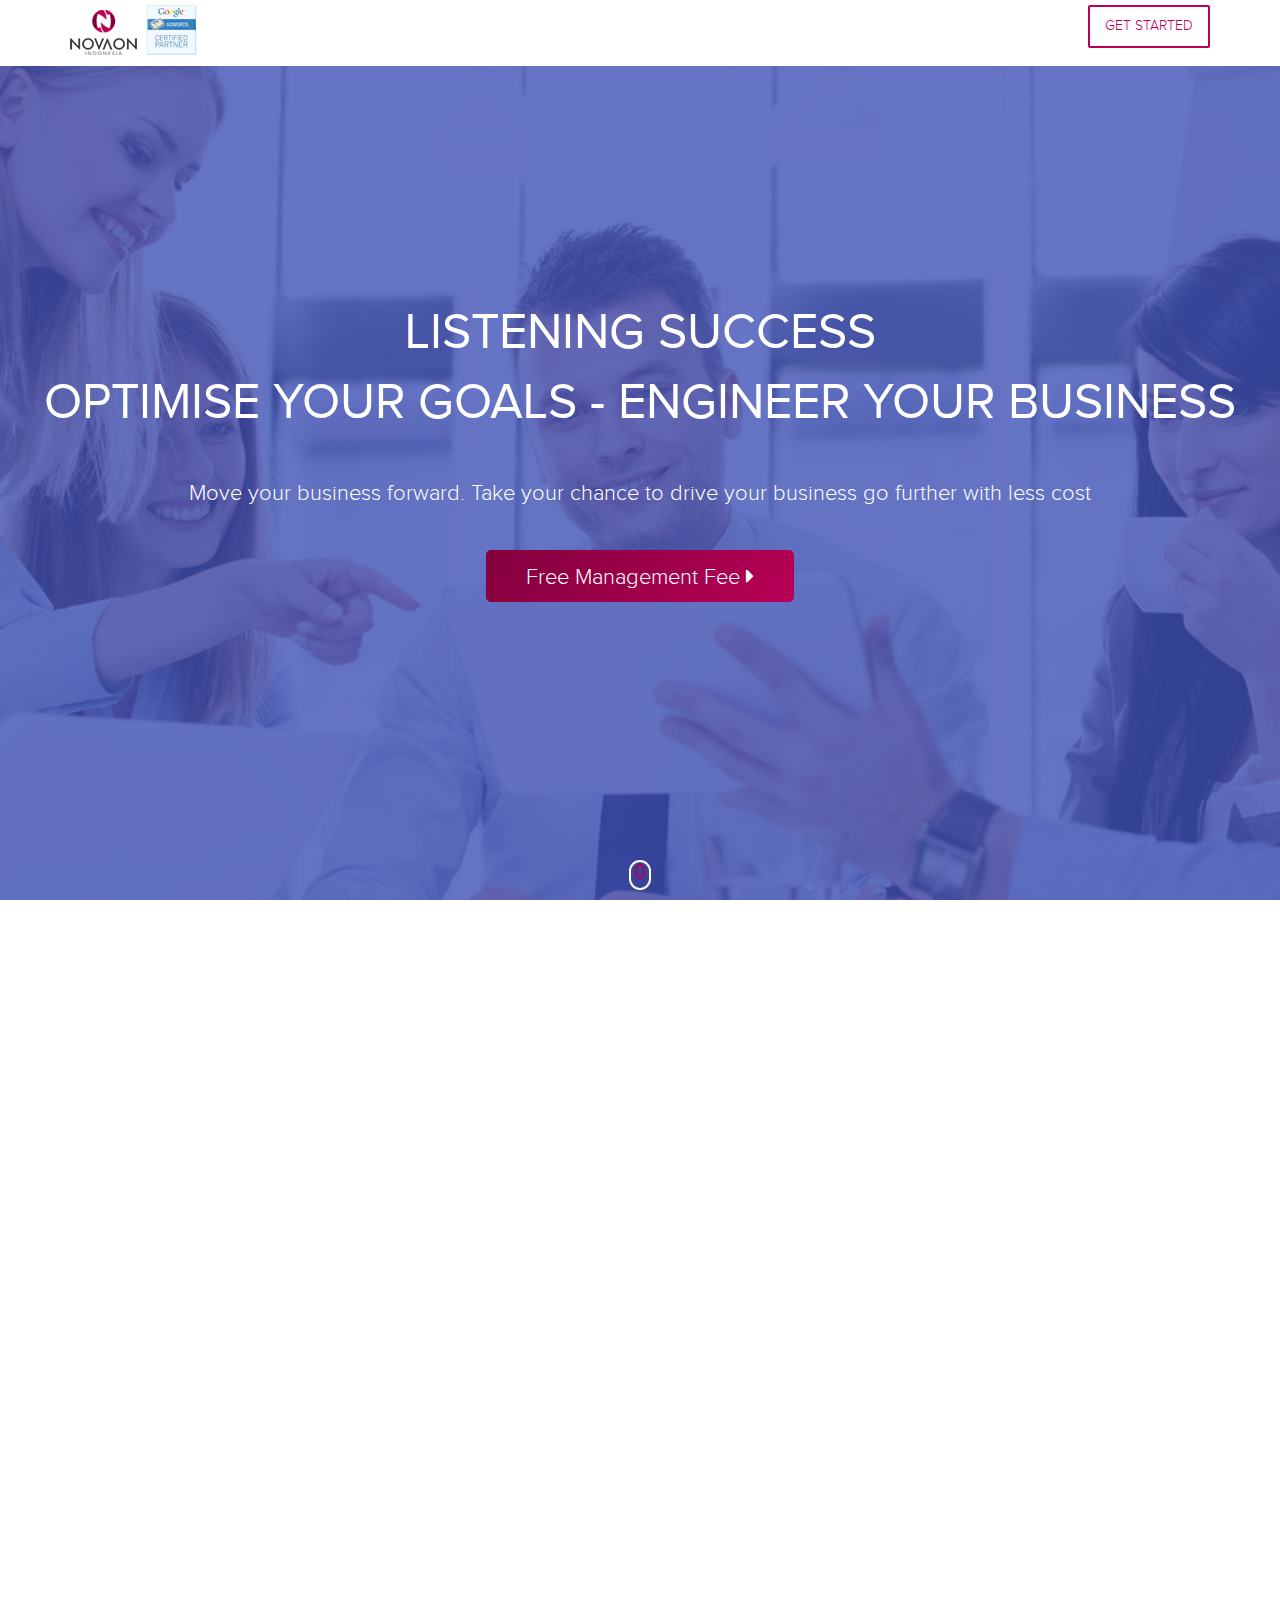
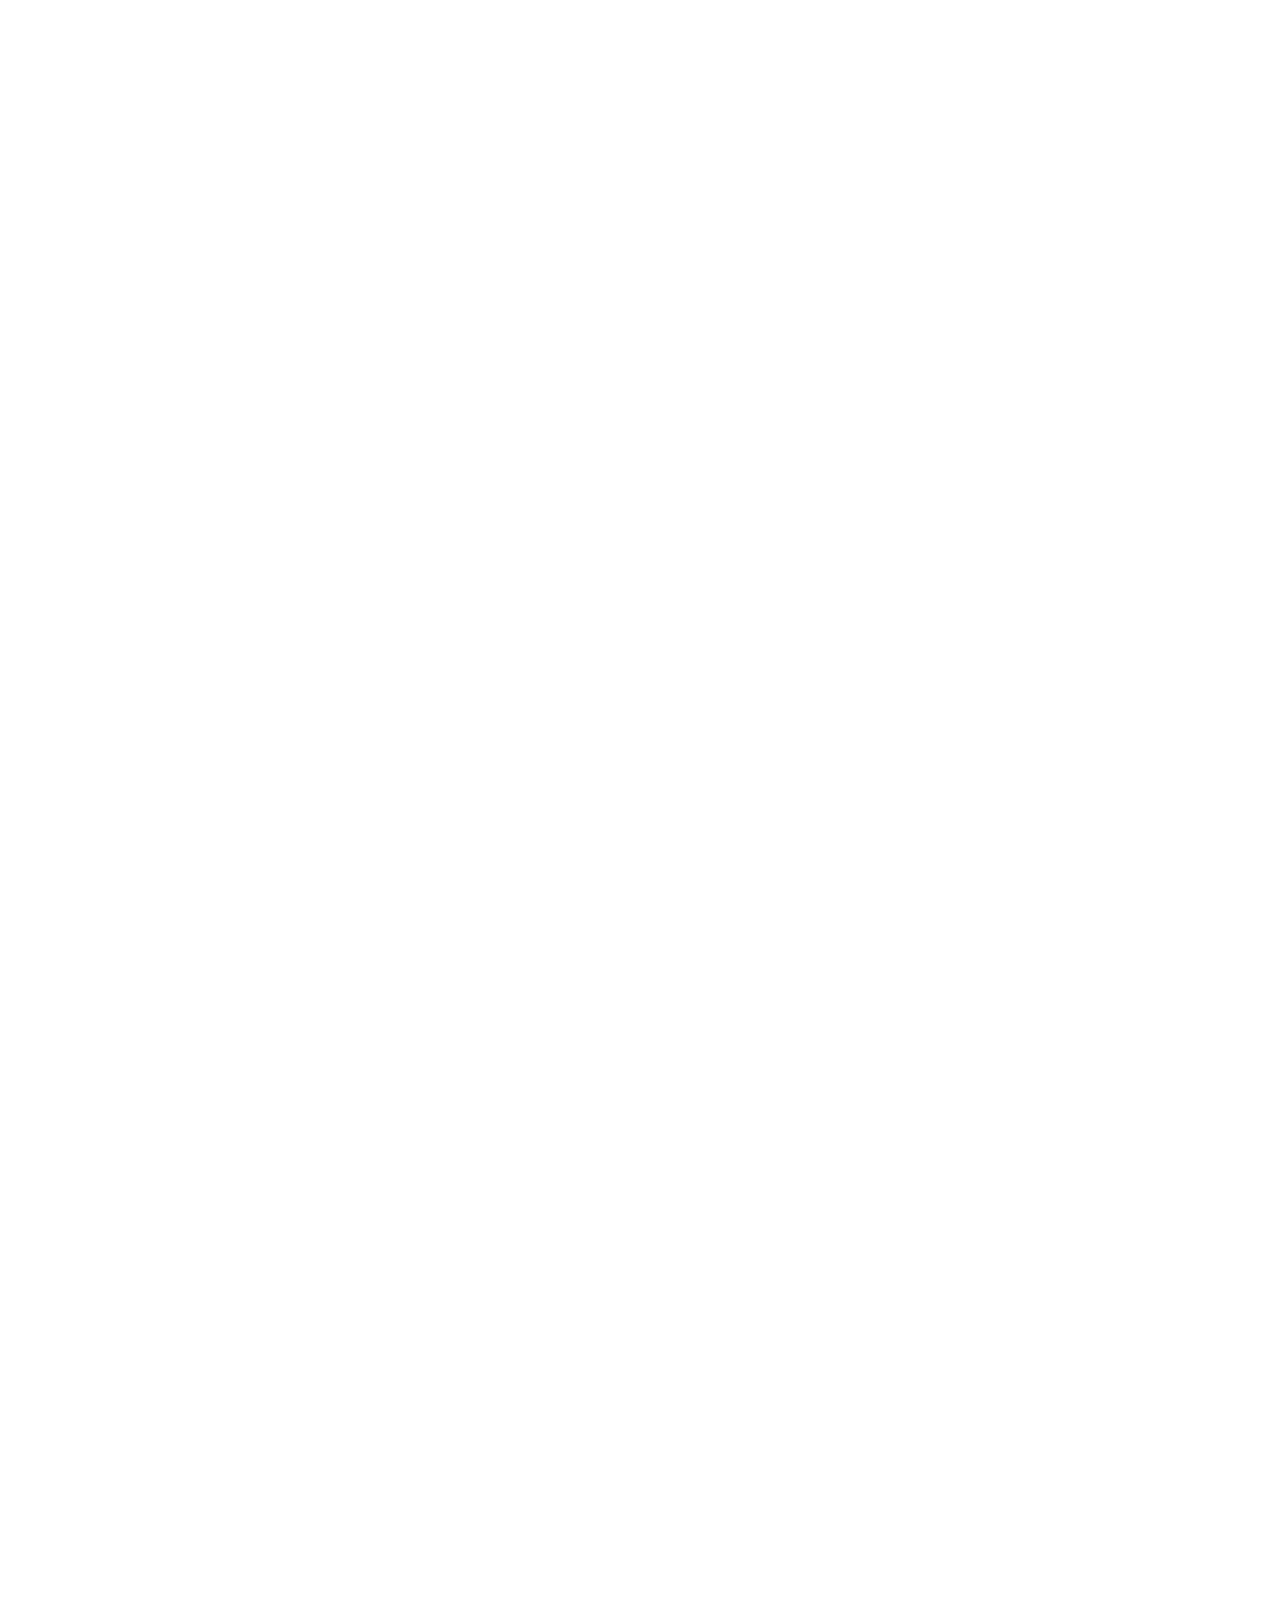
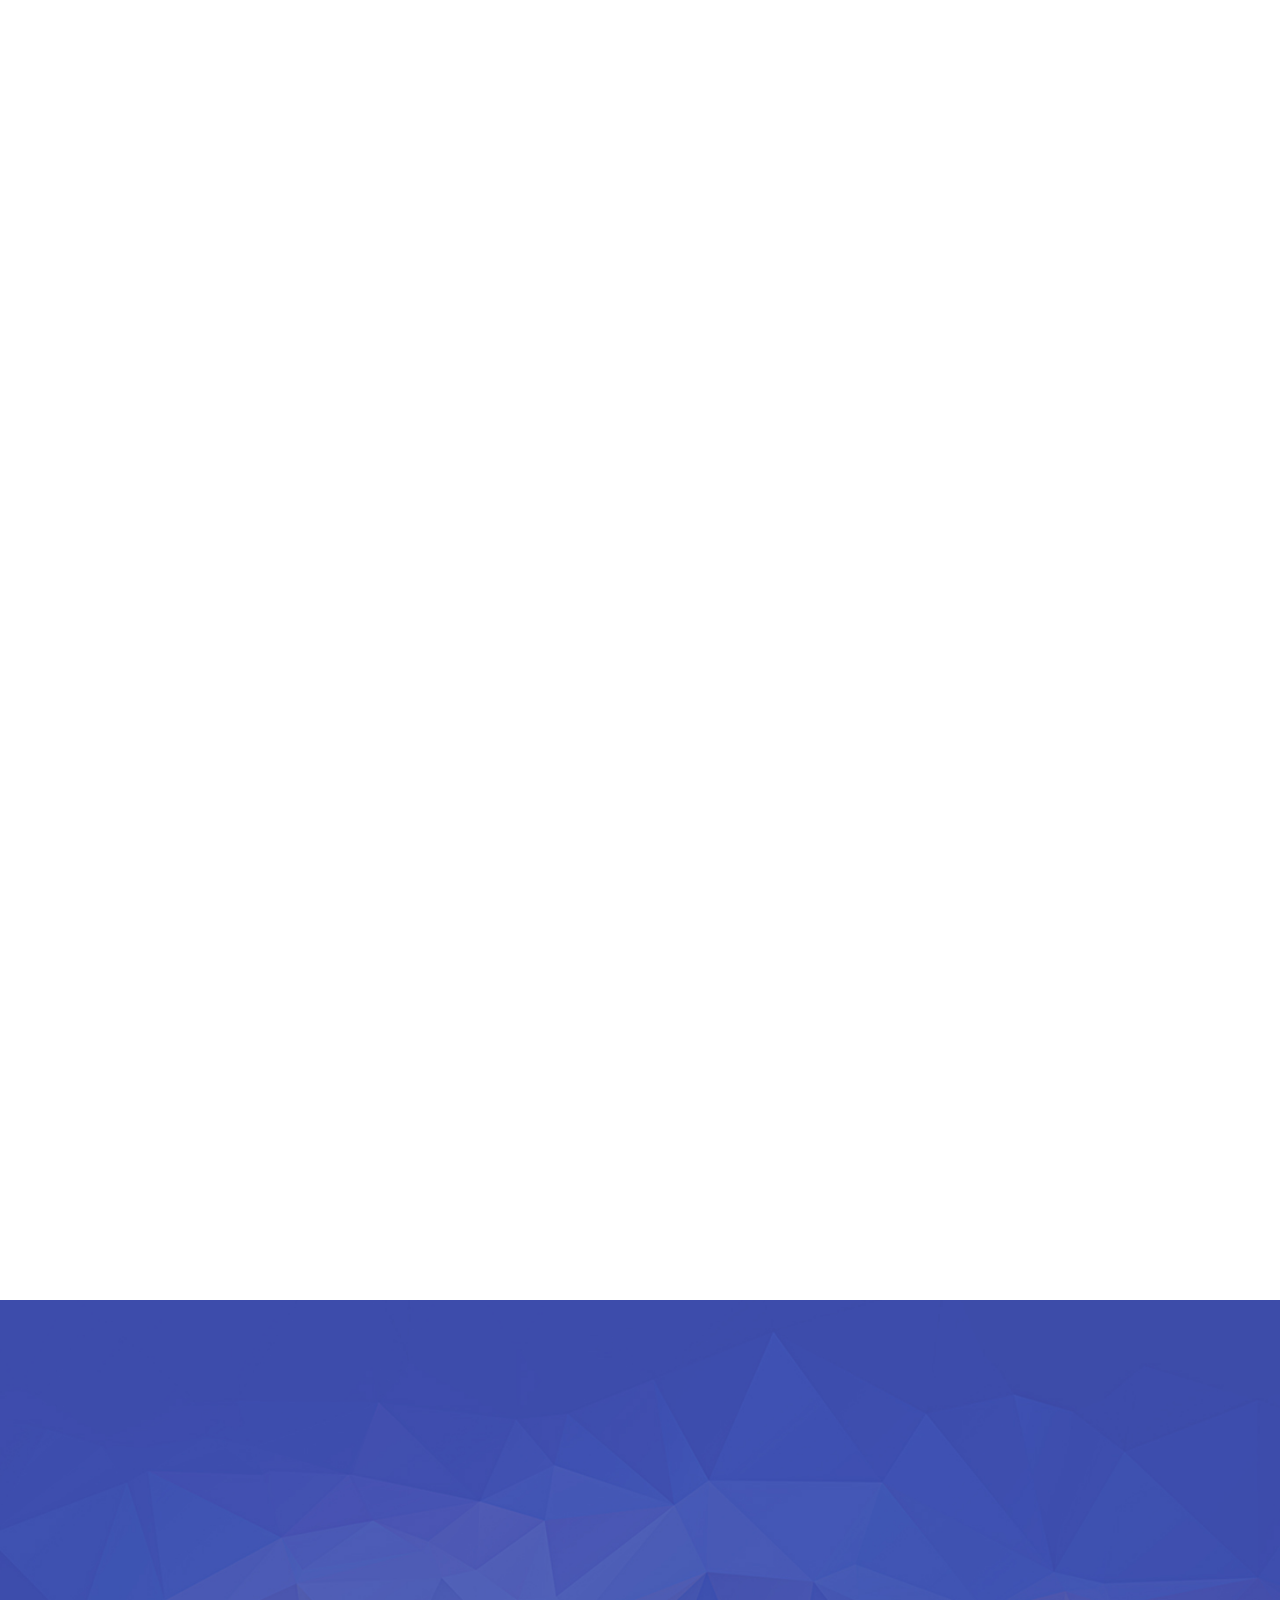
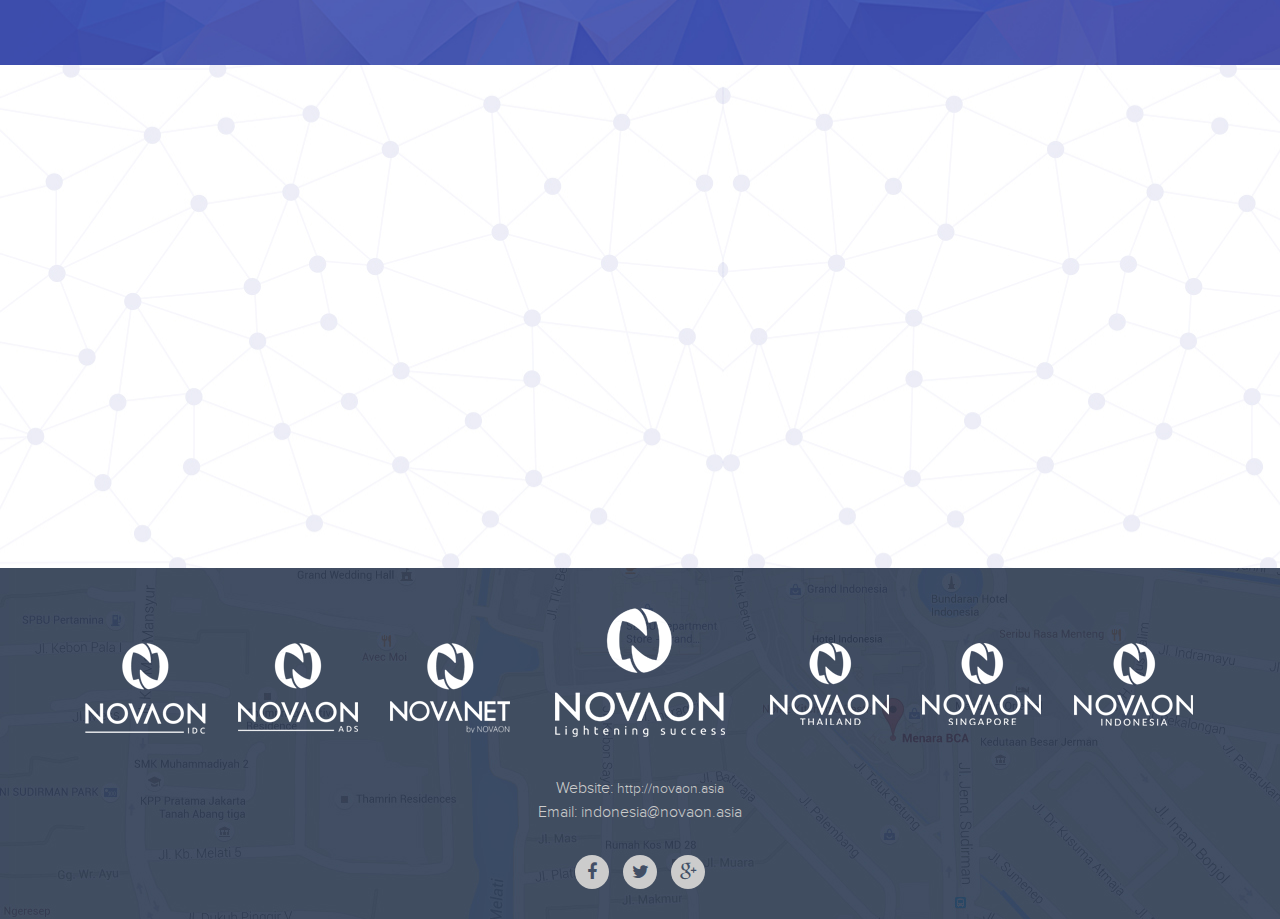
==== index.html @ 4c71c269 "Novad" ====
<html lang="vi">
  <head>
      <title>NovaAd Website</title>
      <meta charset="utf-8"/>
      <meta name="keywords" content="It, it solution,solution, techonogy,internet"/>
      <link href="https://plus.google.com/107177373712004256296" rel="author">
      <meta content="IE=edge" http-equiv="X-UA-Compatible"></meta>
      <meta content="Thời trang nam phong cách trẻ trung năng động của nam giới, xu thế thời trang 2016" name="description">
      <meta content="IE=edge" http-equiv="X-UA-Compatible"></meta>
      <script type="text/javascript" src="assets/js/jquery.2.1.1.min.js"></script>
      <script type="text/javascript" src="assets/js/swiper.min.js"></script>
      <script type="text/javascript" src="assets/js/waypoints.min.js"></script>
      <script type="text/javascript" src="assets/js/jquery.mousewheel.min.js"></script>
      <script type="text/javascript" src="assets/js/jquery.stellar.min.js"></script>
      <script type="text/javascript" src="assets/js/waypoints.min.js"></script>
      <script type="text/javascript" src="assets/js/wow.min.js"></script>
      <script type="text/javascript" src="assets/js/jquery.easing.1.3.js"></script>
      <script type="text/javascript" src="assets/js/scripts.js"></script>
      <meta content="width=device-width, initial-scale=1.0, minimum-scale=1.0, maximum-scale=1.0, user-scalable=no" name="viewport" id="viewport"></meta>
      <meta content="index, follow" name="ROBOTS">
      <!-- General style -->
      <link rel="stylesheet" type="text/css" href="css/style.css">
    </head>
    <body data-spy="scroll" data-target=".banner" data-offset="50">
      <div class="header fixedtop">
        <div class="container">
          <div class="pull-left">
            <a class="logo" href="#" title="nova Ads"><img src="img/logo.png" alt="logo nova ad"></a>
            <a class="certificate"><img src="img/certificate.png"></a>
          </div>
          <div class="pull-right">
            <a class="btn-getstarted">Get Started</a>
          </div>
        </div>
      </div>
      <div class="sec-page banner">
          <div class="info">
            <h2 class="title-sec  wow bounceInLeft" data-wow-delay="0.8s" ><span>Listening Success</span>
            <span>  Optimise Your Goals - Engineer Your Business</span></h2>
            <div class="descrition-page  wow fadeInUp" data-wow-delay="0.8s" >
              Move your business forward. Take your chance to drive your business go further with less cost
            </div>
            <a class="btn-sec mart40  wow bounce" data-wow-delay="0.8s"  href="#main-nav">Free Management Fee <i class="fa fa-caret-right"></i></a>
          </div>
          <a class="mbr-arrow" href="#bottom-container">
            <span></span>
          </a>
          <div id="nav-anchor"></div>
      </div>
      
      <div class="main-wrapper" id="main-nav">
        <ul class="navigation">
            <li data-slide="1"><div class="tooltip-page">Perfomance Digital Agency</div></li>
            <li data-slide="2"><div class="tooltip-page">Google Adwords &amp; Youtube</div></li>
            <li data-slide="3"><div class="tooltip-page">Social Media</div></li>
            <li data-slide="4"><div class="tooltip-page">Digital Production</div></li>
        </ul>
        <div class="sec-page performace slide" id="slide1" data-slide="1" data-stellar-background-ratio="0.5">

            <div class="info">
              <div class="container">
                <div class="row">
                  <div class="col-md-6 col-sm-6 col-xs-12">
                    <div class="img-sec wow fadeInLeft" data-wow-delay="0.8s"  >
                      <img src="img/img-creative.png">
                    </div>
                  </div>
                  <div class="col-md-6 col-sm-6 col-xs-12">
                    <h2 class="title-sec wow bounceInLeft" data-wow-delay="0.8s"   >Perfomance Digital Agency</h2>
                    <div class="descrition-page wow fadeInUp" data-wow-delay="0.8s"  >
                     Consulting and executing the most suitable and effective Digital Marketing campaigns for Clients to meet up with their KPIs and expectation.
                    </div>
                    <a class="btn-sec mart40 wow bounce" data-wow-delay="0.8s"   href="#">Get Started</a>
                  </div>
                </div>
              </div>
            </div>
        </div>
        <div class="sec-page youtube slide" id="slide2" data-slide="2" data-stellar-background-ratio="0.5">

            <div class="info">
              <div class="container">
                <div class="row">
                  <div class="col-md-6 col-sm-6 col-xs-12">
                    <h2 class="title-sec wow bounceInRight" data-wow-delay="0.8s"  >Google Adwords & Youtube</h2>
                    <div class="descrition-page wow fadeInUp" data-wow-delay="0.8s"   >
                     Provide online Advertising program on Google world’s most popular search engine, for businesses who want to display ads on Google and its advertising network at flexible budget, right targeting, and easy to manage details.
                    </div>
                    <a class="btn-sec mart40 wow bounce" data-wow-delay="0.8s"    href="#">Get Started</a>
                  </div>
                  <div class="col-md-6 col-sm-6 col-xs-12">
                    <div class="img-sec wow fadeInRight" data-wow-delay="0.8s"   >
                      <img src="img/img-youtube.png">
                    </div>
                  </div>
                  
                </div>
              </div>
            </div>
        </div>
        <div class="sec-page social slide" id="slide3" data-slide="3" data-stellar-background-ratio="0.5">

            <div class="info">
              <div class="container">
                <div class="row">
                  <div class="col-md-6 col-sm-6 col-xs-12">
                    <div class="img-sec wow fadeInLeft" data-wow-delay="0.8s"   >
                      <img src="img/img-social.png">
                    </div>
                  </div>
                  <div class="col-md-6 col-sm-6 col-xs-12">
                    <h2 class="title-sec wow bounceInRight" data-wow-delay="0.8s"   >Social Media</h2>
                    <div class="descrition-page wow fadeInUp" data-wow-delay="0.8s"  >
                     Social media marketing is increasing traffic of website or gaining attention through social networking sites. Social media features multidimensional interaction, actively users and useful feedback. It’s including some types of social as news, sharing, networks and bookmark.
                    </div>
                    <a class="btn-sec mart40 wow bounce" data-wow-delay="0.8s"    href="#">Get Started</a>
                  </div>
                </div>
              </div>
            </div>
        </div>
        <div class="sec-page digital  slide" id="slide4" data-slide="4" data-stellar-background-ratio="0.5">

            <div class="info">
              <div class="container">
                <div class="row">
                  <div class="col-md-6 col-sm-6 col-xs-12">
                    <h2 class="title-sec wow bounceInRight" data-wow-delay="0.8s"   >Digital Production</h2>
                    <div class="descrition-page wow fadeInUp" data-wow-delay="0.8s"  >
                     Digital Production Services offer high definition website & application design with multi-screens and multi-devices. Our focus is to promote the eyed-catchy visual communications for the online home of the businesses
                    </div>
                    <a class="btn-sec mart40 wow bounce" data-wow-delay="0.8s"    href="#">Get Started</a>
                  </div>
                  <div class="col-md-6 col-sm-6 col-xs-12">
                    <div class="img-sec wow fadeInRight" data-wow-delay="0.8s"   >
                      <img src="img/img-digital.png">
                    </div>
                  </div>
                  
                </div>
              </div>
            </div>
            
        </div>

        

      </div>
      <div id="nav-anchor-end"></div>
      <div id="bottom-container">
        <div class="box-client">
          <div class="tab-cell">
            <div class="container">
              <h2 class="title-client wow fadeInUp" data-wow-delay="0.8s"   >OUR CLIENTS</h2>
              <div class="content wow fadeInUp" data-wow-delay="0.8s"   >
                <div class="item"><div class="item-content"><img src="uploads/logo-aon.png"></div></div>
                <div class="item"><div class="item-content"><img src="uploads/logo-booking.png"></div></div>
                <div class="item"><div class="item-content"><img src="uploads/logo-british.png"></div></div>
                <div class="item"><div class="item-content"><img src="uploads/logo-canon.png"></div></div>
                <div class="item"><div class="item-content"><img src="uploads/logo-fpt.png"></div></div>
                <div class="item"><div class="item-content"><img src="uploads/logo-haweii.png"></div></div>
                <div class="item"><div class="item-content"><img src="uploads/logo-hyundai.png"></div></div>
                <div class="item"><div class="item-content"><img src="uploads/logo-lenovo.png"></div></div>
                <div class="item"><div class="item-content"><img src="uploads/logo-mazda.png"></div></div>
                <div class="item"><div class="item-content"><img src="uploads/logo-mitsubishi.png"></div></div>
                <div class="item"><div class="item-content"><img src="uploads/logo-rmit.png"></div></div>
                <div class="item"><div class="item-content"><img src="uploads/logo-solvay.png"></div></div>
                <div class="item"><div class="item-content"><img src="uploads/logo-tmt.png"></div></div>
                <div class="item"><div class="item-content"><img src="uploads/logo-toyota.png"></div></div>
              </div>
            </div>
          </div>
        </div>
        <div class="sec-page success"  style="display:none">

            <div class="info">
              <div class="container">
                <div class="tick-success"><i class="fa fa-check-circle"></i></div>
               <h2 class="title-sec wow bounceInRight" data-wow-delay="0.8s"  >Thank you for your enquiry!</h2>
                <div class="descrition-pagewow fadeInUp" data-wow-delay="0.8s"   >
                 <p>You are very important to us. All information received will always remain confidential.</p>
                 <p>We will contact you as soon as possible.</p>
                </div>
              </div>
            </div>
        </div>
        <div class="box-subcribe">
          <div class="container">
            <div class="row">
              <div class="col-md-7 col-sm-6 col-xs-12">
                  <ul class="list-info wow fadeInLeft" data-wow-delay="0.8s"   >
                    <li>Free three-month management fee</li>
                    <li>First 50 soonest registration only</li>
                    <li>The annual contract, at least 01 year</li>
                    <li>Start the first campaigns from min. $3,000 within 03 month</li>
                  </ul>
              </div>
              <div class="col-md-5 col-sm-6 col-xs-12">
                <div class="box-get-offer wow fadeInRight" data-wow-delay="0.8s"   >
                  <div class="title">GET YOUR OFFER</div>
                  <form class="form-register">
                    <span class="input">
                      <input class="form-control" value="Company *"></input>
                      <i class="fa fa-home"></i>
                    </span>
                    <span class="input">
                      <input class="form-control" value="Full Name *"></input>
                      <i class="fa fa-user"></i>
                    </span>
                    <span class="input">
                      <input class="form-control" value="Your Phone Number"></input>
                      <i class="fa fa-phone"></i>
                    </span>
                    <span class="input">
                      <input class="form-control" value="Your Email *"></input>
                      <i class="fa fa-envelope"></i>
                    </span>
                    <a class="btn-submit">Free Management Fee <i class="fa fa-long-arrow-right"></i></a>
                  </form>
                </div>
              </div>
            </div>
          </div>
        </div>
        <div class="footer">
          <div class="container">
            <div class="logo">
              <div class="lg-left">
                <a href="#"><img src="img/lg-onidc.png" alt="Nova IDC"></a>
                <a href="#"><img src="img/lg-novaonad.png" alt="Nova IDC"></a>
                <a href="#"><img src="img/lg-novanet.png" alt="Nova IDC"></a>
              </div>
              <div class="lg-mid">
                <a href="#"><img src="img/lg-novaads.png" alt="Nova IDC"></a>
              </div>
              <div class="lg-right">
                <a href="#"><img src="img/lg-novatl.png" alt="Nova IDC"></a>
                <a href="#"><img src="img/lg-sin.png" alt="Nova IDC"></a>
                <a href="#"><img src="img/lg-indo.png" alt="Nova IDC"></a>
              </div>
            </div>
            <div class="clearfix"></div>
            <div class="info">
              <p>Website: <a href="#">http://novaon.asia</a></p>
              <p>Email: indonesia@novaon.asia</p>
            </div>
            <ul class="list-social">
              <li><a href="#"><i class="fa fa-facebook"></i></a></li>
              <li><a href="#"><i class="fa fa-twitter"></i></a></li>
              <li><a href="#"><i class="fa fa-google-plus"></i></a></li>
            </ul>
          </div>
        </div>
      </div>
      
      <script type="text/javascript">
        $(window).scroll(function(){
            var window_top = $(window).scrollTop()+12; // the "12" should equal the margin-top value for nav.stick
            var div_top = $('#nav-anchor').offset().top;
            var div_top1 = $('#nav-anchor-end').offset().top;
            if ((window_top >= div_top) && (window_top <= div_top1) ) {
                $('.main-wrapper .navigation').css('display','block');
            } else {
               $('.main-wrapper .navigation').css('display','none');
                
            }


        });
        $(function() {
          $('a[href*="#"]:not([href="#"])').click(function() {
            if (location.pathname.replace(/^\//,'') == this.pathname.replace(/^\//,'') && location.hostname == this.hostname) {
              var target = $(this.hash);
              target = target.length ? target : $('[name=' + this.hash.slice(1) +']');
              if (target.length) {
                $('html, body').animate({
                  scrollTop: target.offset().top
                }, 1000);
                return false;
              }
            }
          });
        });
      </script>  
      <script>
        wow = new WOW(
          {
            animateClass: 'animated',
            offset:       100,
            callback:     function(box) {
              console.log("WOW: animating <" + box.tagName.toLowerCase() + ">")
            }
          }
        );
        wow.init();
      </script>
    <script type="text/javascript" src="assets/js/bootstrap.min.js"></script>
    </body>
</html>
---- css/style.css ----
@import url(../assets/css/bootstrap.min.css);
@import url(../assets/css/font-awesome.min.css);
@import url(../assets/css/swiper.min.css);
@import url(../assets/css/reset.css);
@import url(../assets/css/animate.min.css);
@font-face {
  font-family: proximanova-regular-webfont;
  font-style: normal;
  font-weight: 300;
  src: url('../fonts/proximanova-regular-webfont.eot');
  src: url('../fonts/proximanova-regular-webfont.eot') format('embedded-opentype'), url('../fonts/proximanova-regular-webfont.ttf') format('truetype'), url('../fonts/proximanova-regular-webfont.woff2') format('woff2'), url('../fonts/proximanova-regular-webfont.woff') format('woff'), url('../fonts/proximanova-regular-webfont.svg') format('svg');
}
@font-face {
  font-family: proximanova-semibold-webfont;
  font-style: normal;
  font-weight: 300;
  src: url('../fonts/proximanova-semibold-webfont.eot');
  src: url('../fonts/proximanova-semibold-webfont.eot') format('embedded-opentype'), url('../fonts/proximanova-semibold-webfont.ttf') format('truetype'), url('../fonts/proximanova-semibold-webfont.woff2') format('woff2'), url('../fonts/proximanova-semibold-webfont.woff') format('woff'), url('../fonts/proximanova-semibold-webfont.svg') format('svg');
}
@font-face {
  font-family: proximanova-light-webfont;
  font-style: normal;
  font-weight: 300;
  src: url('../fonts/proximanova-light-webfont.eot');
  src: url('../fonts/proximanova-light-webfont.eot') format('embedded-opentype'), url('../fonts/proximanova-light-webfont.ttf') format('truetype'), url('../fonts/proximanova-light-webfont.woff2') format('woff2'), url('../fonts/proximanova-light-webfont.woff') format('woff'), url('../fonts/proximanova-light-webfont.svg') format('svg');
}
body,
a {
  font-family: "proximanova-light-webfont";
  font-size: 14px;
  color: #333;
  text-decoration: none;
  font-weight: normal;
}
body {
  position: relative;
  overflow-x: hidden;
}
*,
a:hover,
:focus {
  text-decoration: none;
}
.header {
  background: white;
  padding: 5px 0px;
  width: 100%;
}
.header.fixedtop {
  position: fixed;
  z-index: 20;
}
.header a {
  display: inline-block;
  cursor: pointer;
}
.header .logo {
  margin-right: 5px;
}
.header .btn-getstarted {
  padding: 10px 15px;
  border: 2px solid #b80057;
  color: #b80057;
  text-transform: uppercase;
  transition: all 0.3s ease;
  -webkit-transition: all 0.3s ease;
  -webkit-border-radius: 2px;
  -moz-border-radius: 2px;
  border-radius: 2px;
}
.header .btn-getstarted:hover {
  transition: all 0.3s ease;
  -webkit-transition: all 0.3s ease;
  border-color: #333;
  color: #333;
}
.descrition-page {
  font-size: 22px;
  line-height: 32px;
}
.mart20 {
  margin-top: 20px;
}
.mart40 {
  margin-top: 40px;
}
.btn-sec {
  display: inline-block;
  padding: 15px 40px;
  background: #82003d;
  background: -moz-linear-gradient(-45deg, #82003d 0%, #b80056 100%);
  background: -webkit-gradient(left top, right bottom, color-stop(0%, #82003d), color-stop(100%, #b80056));
  background: -webkit-linear-gradient(-45deg, #82003d 0%, #b80056 100%);
  background: -o-linear-gradient(-45deg, #82003d 0%, #b80056 100%);
  background: -ms-linear-gradient(-45deg, #82003d 0%, #b80056 100%);
  background: linear-gradient(135deg, #82003d 0%, #b80056 100%);
  filter: progid:DXImageTransform.Microsoft.gradient(startColorstr='#82003d', endColorstr='#b80056', GradientType=1);
  color: white;
  font-size: 22px;
  cursor: pointer;
  transition: all 0.3s ease;
  -webkit-transition: all 0.3s ease;
  -webkit-border-radius: 5px;
  -moz-border-radius: 5px;
  border-radius: 5px;
}
.btn-sec:hover {
  color: white;
  transition: all 0.3s ease;
  -webkit-transition: all 0.3s ease;
  cursor: pointer;
  background: #b80056;
  background: -moz-linear-gradient(-45deg, #b80056 0%, #82003d 100%);
  background: -webkit-gradient(left top, right bottom, color-stop(0%, #b80056), color-stop(100%, #82003d));
  background: -webkit-linear-gradient(-45deg, #b80056 0%, #82003d 100%);
  background: -o-linear-gradient(-45deg, #b80056 0%, #82003d 100%);
  background: -ms-linear-gradient(-45deg, #b80056 0%, #82003d 100%);
  background: linear-gradient(135deg, #b80056 0%, #82003d 100%);
  filter: progid:DXImageTransform.Microsoft.gradient(startColorstr='#b80056', endColorstr='#82003d', GradientType=1);
}
.sec-page {
  color: white;
  position: relative;
  background-size: cover !important;
}
.sec-page.banner {
  background: url(../img/banner.jpg) no-repeat center center;
  text-align: center;
  padding: 140px 0px;
  display: table;
  height: 100vh;
  width: 100%;
}
.sec-page.banner .info {
  vertical-align: middle;
  display: table-cell;
}
.sec-page.banner .title-sec {
  font-size: 50px;
  text-transform: uppercase;
  line-height: 70px;
  font-family: "proximanova-regular-webfont";
}
.sec-page.banner .title-sec span {
  display: block;
}
.sec-page.banner .descrition-page {
  margin-top: 20px;
}
.sec-page .title-sec {
  font-size: 42px;
  line-height: 50px;
  margin-bottom: 40px;
}
.sec-page .img-sec {
  display: block;
}
.sec-page .img-sec img {
  max-width: 100%;
}
.sec-page.performace {
  background: url(../img/bg-performance.jpg);
}
.sec-page.performace .btn-sec {
  padding: 15px 20px;
  font-size: 16px;
}
.sec-page.youtube,
.sec-page.social,
.sec-page.digital {
  background: url(../img/bg-gayt.jpg);
}
.sec-page.youtube .btn-sec,
.sec-page.social .btn-sec,
.sec-page.digital .btn-sec {
  padding: 15px 20px;
  font-size: 16px;
  background: none;
  border: 2px solid #fff;
  transition: all 0.3s ease;
  -webkit-transition: all 0.3s ease;
}
.sec-page.youtube .btn-sec:hover,
.sec-page.social .btn-sec:hover,
.sec-page.digital .btn-sec:hover {
  transition: all 0.3s ease;
  -webkit-transition: all 0.3s ease;
  border-color: #b80057;
}
.sec-page.social {
  background: url(../img/bg-socialmedia.jpg);
}
.sec-page.digital {
  background: url(../img/bg-digital.jpg);
}
.sec-page.success {
  background: url(../img/bg-success.jpg);
  min-height: 500px;
  text-align: center;
  padding: 100px 0px;
}
.sec-page.success .title-sec {
  margin-bottom: 10px;
  text-transform: uppercase;
}
.sec-page.success .descrition-page {
  font-style: italic;
}
.sec-page.success .tick-success {
  color: #1abc9c;
  font-size: 54px;
  margin: 10px 0px;
}
.navigation li {
  border: 1px solid white;
  background: none;
  display: block;
  -webkit-opacity: 1;
  -moz-opacity: 1;
  opacity: 1;
  margin: 10px 0px;
  position: relative;
  width: 10px;
  height: 10px;
  -webkit-border-radius: 50%;
  -moz-border-radius: 50%;
  border-radius: 50%;
  cursor: pointer;
}
.navigation li .tooltip-page {
  position: absolute;
  top: -10px;
  right: 100%;
  white-space: nowrap;
  padding: 3px 5px;
  color: white;
  background: #b80057;
  -webkit-border-radius: 3px;
  -moz-border-radius: 3px;
  border-radius: 3px;
  margin-right: 10px;
  display: none;
}
.navigation li .tooltip-page:after {
  content: "";
  border-top: 5px solid transparent;
  border-bottom: 5px solid transparent;
  border-left: 5px solid #b80057;
  position: absolute;
  top: 30%;
  right: -5px;
}
.navigation li:hover .tooltip-page {
  display: block;
}
.navigation li.active,
.navigation li:hover {
  background: #b80057;
  border: 1px solid #b80057;
}
.navigation li.active .tooltip-page,
.navigation li:hover .tooltip-page {
  display: block;
}
.tab-cell {
  display: table-cell;
  vertical-align: middle;
}
.box-client {
  padding: 30px 0px;
  text-align: center;
  display: table;
  width: 100%;
  background: url(../img/bg-partner.jpg) no-repeat center center;
  background-size: cover;
}
.box-client .title-client {
  color: white;
  text-align: center;
  font-size: 32px;
  margin-bottom: 30px;
}
.box-client .content {
  display: table;
  width: 100%;
}
.box-client .item {
  width: 14.2857%;
  float: left;
  margin-bottom: 30px;
  display: table;
  vertical-align: middle;
}
.box-client .item .item-content {
  height: 80px;
  display: table-cell;
  vertical-align: middle;
  cursor: pointer;
}
.box-client .item img {
  transition: all 0.3s ease;
  -webkit-transition: all 0.3s ease;
  max-width: 100%;
}
.box-client .item img:hover {
  -webkit-opacity: 0.6;
  -moz-opacity: 0.6;
  opacity: 0.6;
  transition: all 0.3s ease;
  -webkit-transition: all 0.3s ease;
}
.box-subcribe {
  background: url(../img/bg-getoffer.jpg) repeat-y center center;
  padding: 30px 0px;
}
.box-subcribe .list-info li {
  font-size: 22px;
  line-height: 28px;
  margin-bottom: 40px;
}
.box-subcribe .list-info li:before {
  content: "";
  border: 3px solid #333;
  float: left;
  margin-top: 10px;
  margin-right: 10px;
}
.box-subcribe .box-get-offer .title {
  padding: 20px 10px;
  background: #2e3c54;
  display: block;
  width: 100%;
  text-align: center;
  -webkit-border-radius: 5px 5px 0px 0px;
  -moz-border-radius: 5px 5px 0px 0px;
  border-radius: 5px 5px 0px 0px;
  text-transform: uppercase;
  color: white;
  font-size: 32px;
  line-height: 40px;
}
.box-subcribe .box-get-offer .form-register {
  -webkit-border-radius: 0px 0px 5px 5px;
  -moz-border-radius: 0px 0px 5px 5px;
  border-radius: 0px 0px 5px 5px;
  background: #ecf0f1;
  padding: 30px 30px;
}
.box-subcribe .box-get-offer .form-register .form-control {
  height: 50px;
  font-size: 15px;
  padding: 10px 12px;
}
.box-subcribe .box-get-offer .form-register .input {
  display: block;
  position: relative;
  margin-bottom: 20px;
}
.box-subcribe .box-get-offer .form-register .input .fa {
  position: absolute;
  color: #b80057;
  top: 50%;
  right: 10px;
  font-size: 20px;
  transform: translate(0px, -50%);
  -ms-transform: translate(0px, -50%);
  -webkit-transform: translate(0px, -50%);
}
.box-subcribe .box-get-offer .btn-submit {
  padding: 15px 15px;
  background: #b80057;
  text-align: center;
  width: 100%;
  color: white;
  font-size: 22px;
  border-bottom: 5px solid #960a4f;
  -webkit-border-radius: 3px;
  -moz-border-radius: 3px;
  border-radius: 3px;
  transition: all 0.3s ease;
  -webkit-transition: all 0.3s ease;
}
.box-subcribe .box-get-offer .btn-submit:hover {
  background: #960a4f;
  transition: all 0.3s ease;
  -webkit-transition: all 0.3s ease;
}
.footer {
  padding: 30px 0px;
  text-align: center;
  background: url(../img/bg-footer.jpg) no-repeat;
}
.footer .logo img {
  max-width: 100%;
  transition: all 0.3s ease;
  -webkit-transition: all 0.3s ease;
}
.footer .logo img:hover {
  transition: all 0.3s ease;
  -webkit-transition: all 0.3s ease;
  -webkit-opacity: 0.7;
  -moz-opacity: 0.7;
  opacity: 0.7;
}
.footer .logo .lg-left,
.footer .logo .lg-right {
  width: 40%;
  display: block;
  float: left;
  margin-top: 35px;
}
.footer .logo .lg-left a,
.footer .logo .lg-right a {
  display: block;
  width: 33.33%;
  float: left;
  padding: 10px;
  position: relative;
}
.footer .logo .lg-mid {
  width: 20%;
  float: left;
  padding: 10px;
}
.footer .info {
  margin-top: 30px;
  color: #cccccc;
  font-size: 16px;
  line-height: 24px;
}
.footer .info a {
  color: #cccccc;
}
.footer .info a:hover {
  text-decoration: underline;
}
.footer .list-social {
  margin-top: 30px;
}
.footer .list-social li {
  display: inline-block;
  padding: 0px 5px;
}
.footer .list-social a {
  display: inline-block;
  width: 34px;
  height: 34px;
  -webkit-border-radius: 50%;
  -moz-border-radius: 50%;
  border-radius: 50%;
  background: #ccc;
  color: #424f65;
  transition: all 0.3s ease;
  -webkit-transition: all 0.3s ease;
}
.footer .list-social a:hover {
  transition: all 0.3s ease;
  -webkit-transition: all 0.3s ease;
  -webkit-opacity: 0.7;
  -moz-opacity: 0.7;
  opacity: 0.7;
}
.footer .list-social a .fa {
  font-size: 18px;
  line-height: 34px;
}
.scroll-page {
  position: relative;
}
.mbr-arrow {
  position: absolute;
  border: 2px solid #fff;
  -webkit-border-radius: 20px;
  -moz-border-radius: 20px;
  border-radius: 20px;
  cursor: pointer;
  width: 22px;
  height: 30px;
  bottom: 10px;
  z-index: 10;
  left: 50%;
  transform: translate(-50%, 0px);
  -ms-transform: translate(-50%, 0px);
  -webkit-transform: translate(-50%, 0px);
  text-align: center;
  padding: 2px;
}
.mbr-arrow span {
  width: 10px;
  height: 15px;
  -webkit-border-radius: 10px;
  -moz-border-radius: 10px;
  border-radius: 10px;
  display: inline-block;
  border: 2px solid #b80057;
}
.mbr-arrow span {
  -webkit-animation: floating-arrow 1.6s infinite ease-in-out 0s;
  -o-animation: floating-arrow 1.6s infinite ease-in-out 0s;
  animation: floating-arrow 1.6s infinite ease-in-out 0s;
}
@-webkit-keyframes floating-arrow {
  from {
    -webkit-transform: translateY(0);
    transform: translateY(0);
  }
  65% {
    -webkit-transform: translateY(11px);
    transform: translateY(7px);
  }
  to {
    -webkit-transform: translateY(0);
    transform: translateY(0);
  }
}
@-o-keyframes floating-arrow {
  from {
    -webkit-transform: translateY(0);
    transform: translateY(0);
  }
  65% {
    -webkit-transform: translateY(7px);
    transform: translateY(7px);
  }
  to {
    -webkit-transform: translateY(0);
    transform: translateY(0);
  }
}
@keyframes floating-arrow {
  from {
    -webkit-transform: translateY(0);
    transform: translateY(0);
  }
  65% {
    -webkit-transform: translateY(7px);
    transform: translateY(7px);
  }
  to {
    -webkit-transform: translateY(0);
    transform: translateY(0);
  }
}
@-webkit-keyframes floating-arrow {
  from {
    -webkit-transform: translateY(0);
    transform: translateY(0);
  }
  65% {
    -webkit-transform: translateY(7px);
    transform: translateY(7px);
  }
  to {
    -webkit-transform: translateY(0);
    transform: translateY(0);
  }
}
@-o-keyframes floating-arrow {
  from {
    -webkit-transform: translateY(0);
    transform: translateY(0);
  }
  65% {
    -webkit-transform: translateY(7px);
    transform: translateY(7px);
  }
  to {
    -webkit-transform: translateY(0);
    transform: translateY(0);
  }
}
@keyframes floating-arrow {
  from {
    -webkit-transform: translateY(0);
    transform: translateY(0);
  }
  65% {
    -webkit-transform: translateY(7px);
    transform: translateY(7px);
  }
  to {
    -webkit-transform: translateY(0);
    transform: translateY(0);
  }
}
@media (max-width: 768px) {
  .sec-page.banner .title-sec {
    font-size: 24px;
    line-height: 32px;
  }
  .sec-page.banner .descrition-page,
  .descrition-page {
    font-size: 18px;
    line-height: 24px;
  }
  .sec-page .title-sec {
    font-size: 24px;
    line-height: 32px;
    margin-bottom: 10px;
  }
  .btn-sec {
    margin-top: 10px;
  }
  .sec-page {
    text-align: center;
  }
  .swiper-slide {
    padding: 30px 0px;
  }
  .header {
    position: relative;
  }
  .sec-page .img-sec {
    display: none;
  }
}
@media (max-width: 991px) {
  .box-client .item {
    width: 20%;
    padding: 10px;
  }
}
@media (max-width: 480px) {
  .box-client .item {
    width: 33.33%;
    padding: 10px;
  }
  .box-subcribe .list-info li {
    margin-bottom: 10px;
  }
  .box-subcribe .box-get-offer .form-register {
    padding: 15px;
  }
  .box-subcribe .box-get-offer .title {
    font-size: 24px;
  }
  .footer .logo .lg-left,
  .footer .logo .lg-right,
  .footer .logo .lg-mid {
    width: 100%;
  }
  .footer .logo .lg-left,
  .footer .logo .lg-right {
    display: none;
  }
}
.main-wrapper .navigation {
  position: fixed;
  top: 50%;
  right: 10px;
  z-index: 3;
  display: none;
  transform: translate(0px, -50%);
  -ms-transform: translate(0px, -50%);
  -webkit-transform: translate(0px, -50%);
}
.main-wrapper .slide {
  display: block;
  height: 100vh;
  background-attachment: fixed;
  padding: 140px 0px;
}
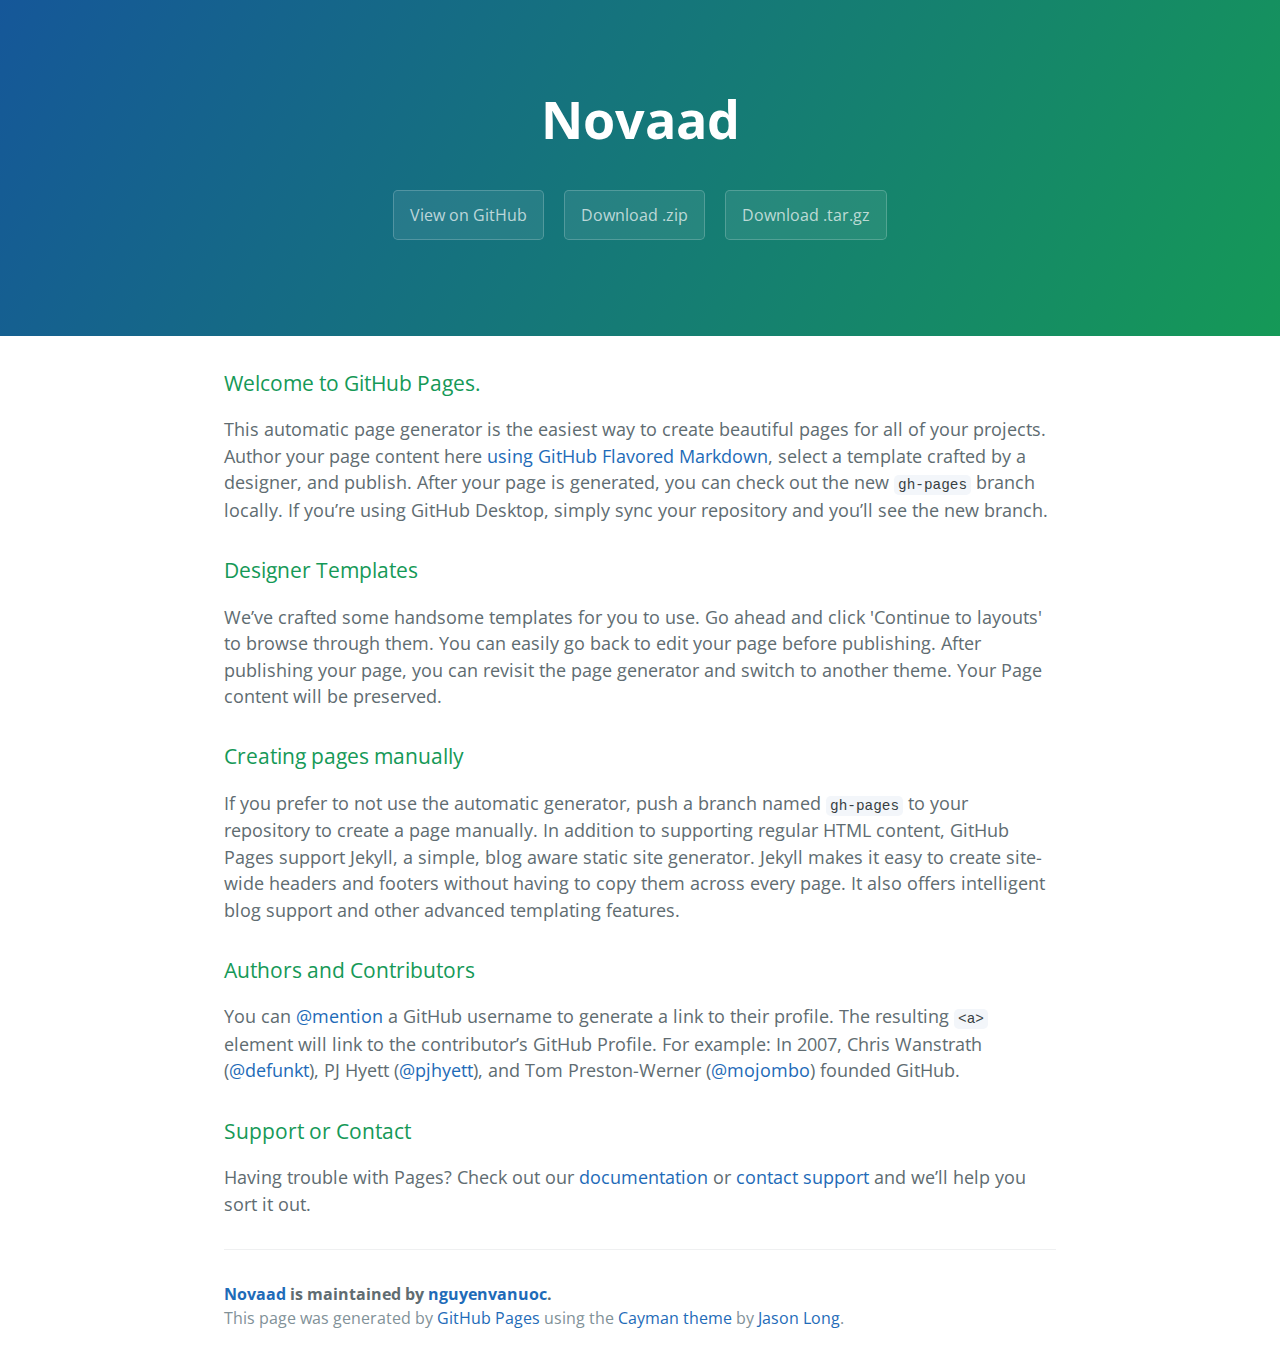
==== commit 0f4d755e: "Create gh-pages branch via GitHub" ====
--- a/index.html
+++ b/index.html
@@ -1,299 +1,57 @@
-<html lang="vi">
-  <head>
-      <title>NovaAd Website</title>
-      <meta charset="utf-8"/>
-      <meta name="keywords" content="It, it solution,solution, techonogy,internet"/>
-      <link href="https://plus.google.com/107177373712004256296" rel="author">
-      <meta content="IE=edge" http-equiv="X-UA-Compatible"></meta>
-      <meta content="Thời trang nam phong cách trẻ trung năng động của nam giới, xu thế thời trang 2016" name="description">
-      <meta content="IE=edge" http-equiv="X-UA-Compatible"></meta>
-      <script type="text/javascript" src="assets/js/jquery.2.1.1.min.js"></script>
-      <script type="text/javascript" src="assets/js/swiper.min.js"></script>
-      <script type="text/javascript" src="assets/js/waypoints.min.js"></script>
-      <script type="text/javascript" src="assets/js/jquery.mousewheel.min.js"></script>
-      <script type="text/javascript" src="assets/js/jquery.stellar.min.js"></script>
-      <script type="text/javascript" src="assets/js/waypoints.min.js"></script>
-      <script type="text/javascript" src="assets/js/wow.min.js"></script>
-      <script type="text/javascript" src="assets/js/jquery.easing.1.3.js"></script>
-      <script type="text/javascript" src="assets/js/scripts.js"></script>
-      <meta content="width=device-width, initial-scale=1.0, minimum-scale=1.0, maximum-scale=1.0, user-scalable=no" name="viewport" id="viewport"></meta>
-      <meta content="index, follow" name="ROBOTS">
-      <!-- General style -->
-      <link rel="stylesheet" type="text/css" href="css/style.css">
-    </head>
-    <body data-spy="scroll" data-target=".banner" data-offset="50">
-      <div class="header fixedtop">
-        <div class="container">
-          <div class="pull-left">
-            <a class="logo" href="#" title="nova Ads"><img src="img/logo.png" alt="logo nova ad"></a>
-            <a class="certificate"><img src="img/certificate.png"></a>
-          </div>
-          <div class="pull-right">
-            <a class="btn-getstarted">Get Started</a>
-          </div>
-        </div>
-      </div>
-      <div class="sec-page banner">
-          <div class="info">
-            <h2 class="title-sec  wow bounceInLeft" data-wow-delay="0.8s" ><span>Listening Success</span>
-            <span>  Optimise Your Goals - Engineer Your Business</span></h2>
-            <div class="descrition-page  wow fadeInUp" data-wow-delay="0.8s" >
-              Move your business forward. Take your chance to drive your business go further with less cost
-            </div>
-            <a class="btn-sec mart40  wow bounce" data-wow-delay="0.8s"  href="#main-nav">Free Management Fee <i class="fa fa-caret-right"></i></a>
-          </div>
-          <a class="mbr-arrow" href="#bottom-container">
-            <span></span>
-          </a>
-          <div id="nav-anchor"></div>
-      </div>
-      
-      <div class="main-wrapper" id="main-nav">
-        <ul class="navigation">
-            <li data-slide="1"><div class="tooltip-page">Perfomance Digital Agency</div></li>
-            <li data-slide="2"><div class="tooltip-page">Google Adwords &amp; Youtube</div></li>
-            <li data-slide="3"><div class="tooltip-page">Social Media</div></li>
-            <li data-slide="4"><div class="tooltip-page">Digital Production</div></li>
-        </ul>
-        <div class="sec-page performace slide" id="slide1" data-slide="1" data-stellar-background-ratio="0.5">
-
-            <div class="info">
-              <div class="container">
-                <div class="row">
-                  <div class="col-md-6 col-sm-6 col-xs-12">
-                    <div class="img-sec wow fadeInLeft" data-wow-delay="0.8s"  >
-                      <img src="img/img-creative.png">
-                    </div>
-                  </div>
-                  <div class="col-md-6 col-sm-6 col-xs-12">
-                    <h2 class="title-sec wow bounceInLeft" data-wow-delay="0.8s"   >Perfomance Digital Agency</h2>
-                    <div class="descrition-page wow fadeInUp" data-wow-delay="0.8s"  >
-                     Consulting and executing the most suitable and effective Digital Marketing campaigns for Clients to meet up with their KPIs and expectation.
-                    </div>
-                    <a class="btn-sec mart40 wow bounce" data-wow-delay="0.8s"   href="#">Get Started</a>
-                  </div>
-                </div>
-              </div>
-            </div>
-        </div>
-        <div class="sec-page youtube slide" id="slide2" data-slide="2" data-stellar-background-ratio="0.5">
-
-            <div class="info">
-              <div class="container">
-                <div class="row">
-                  <div class="col-md-6 col-sm-6 col-xs-12">
-                    <h2 class="title-sec wow bounceInRight" data-wow-delay="0.8s"  >Google Adwords & Youtube</h2>
-                    <div class="descrition-page wow fadeInUp" data-wow-delay="0.8s"   >
-                     Provide online Advertising program on Google world’s most popular search engine, for businesses who want to display ads on Google and its advertising network at flexible budget, right targeting, and easy to manage details.
-                    </div>
-                    <a class="btn-sec mart40 wow bounce" data-wow-delay="0.8s"    href="#">Get Started</a>
-                  </div>
-                  <div class="col-md-6 col-sm-6 col-xs-12">
-                    <div class="img-sec wow fadeInRight" data-wow-delay="0.8s"   >
-                      <img src="img/img-youtube.png">
-                    </div>
-                  </div>
-                  
-                </div>
-              </div>
-            </div>
-        </div>
-        <div class="sec-page social slide" id="slide3" data-slide="3" data-stellar-background-ratio="0.5">
-
-            <div class="info">
-              <div class="container">
-                <div class="row">
-                  <div class="col-md-6 col-sm-6 col-xs-12">
-                    <div class="img-sec wow fadeInLeft" data-wow-delay="0.8s"   >
-                      <img src="img/img-social.png">
-                    </div>
-                  </div>
-                  <div class="col-md-6 col-sm-6 col-xs-12">
-                    <h2 class="title-sec wow bounceInRight" data-wow-delay="0.8s"   >Social Media</h2>
-                    <div class="descrition-page wow fadeInUp" data-wow-delay="0.8s"  >
-                     Social media marketing is increasing traffic of website or gaining attention through social networking sites. Social media features multidimensional interaction, actively users and useful feedback. It’s including some types of social as news, sharing, networks and bookmark.
-                    </div>
-                    <a class="btn-sec mart40 wow bounce" data-wow-delay="0.8s"    href="#">Get Started</a>
-                  </div>
-                </div>
-              </div>
-            </div>
-        </div>
-        <div class="sec-page digital  slide" id="slide4" data-slide="4" data-stellar-background-ratio="0.5">
-
-            <div class="info">
-              <div class="container">
-                <div class="row">
-                  <div class="col-md-6 col-sm-6 col-xs-12">
-                    <h2 class="title-sec wow bounceInRight" data-wow-delay="0.8s"   >Digital Production</h2>
-                    <div class="descrition-page wow fadeInUp" data-wow-delay="0.8s"  >
-                     Digital Production Services offer high definition website & application design with multi-screens and multi-devices. Our focus is to promote the eyed-catchy visual communications for the online home of the businesses
-                    </div>
-                    <a class="btn-sec mart40 wow bounce" data-wow-delay="0.8s"    href="#">Get Started</a>
-                  </div>
-                  <div class="col-md-6 col-sm-6 col-xs-12">
-                    <div class="img-sec wow fadeInRight" data-wow-delay="0.8s"   >
-                      <img src="img/img-digital.png">
-                    </div>
-                  </div>
-                  
-                </div>
-              </div>
-            </div>
-            
-        </div>
-
-        
-
-      </div>
-      <div id="nav-anchor-end"></div>
-      <div id="bottom-container">
-        <div class="box-client">
-          <div class="tab-cell">
-            <div class="container">
-              <h2 class="title-client wow fadeInUp" data-wow-delay="0.8s"   >OUR CLIENTS</h2>
-              <div class="content wow fadeInUp" data-wow-delay="0.8s"   >
-                <div class="item"><div class="item-content"><img src="uploads/logo-aon.png"></div></div>
-                <div class="item"><div class="item-content"><img src="uploads/logo-booking.png"></div></div>
-                <div class="item"><div class="item-content"><img src="uploads/logo-british.png"></div></div>
-                <div class="item"><div class="item-content"><img src="uploads/logo-canon.png"></div></div>
-                <div class="item"><div class="item-content"><img src="uploads/logo-fpt.png"></div></div>
-                <div class="item"><div class="item-content"><img src="uploads/logo-haweii.png"></div></div>
-                <div class="item"><div class="item-content"><img src="uploads/logo-hyundai.png"></div></div>
-                <div class="item"><div class="item-content"><img src="uploads/logo-lenovo.png"></div></div>
-                <div class="item"><div class="item-content"><img src="uploads/logo-mazda.png"></div></div>
-                <div class="item"><div class="item-content"><img src="uploads/logo-mitsubishi.png"></div></div>
-                <div class="item"><div class="item-content"><img src="uploads/logo-rmit.png"></div></div>
-                <div class="item"><div class="item-content"><img src="uploads/logo-solvay.png"></div></div>
-                <div class="item"><div class="item-content"><img src="uploads/logo-tmt.png"></div></div>
-                <div class="item"><div class="item-content"><img src="uploads/logo-toyota.png"></div></div>
-              </div>
-            </div>
-          </div>
-        </div>
-        <div class="sec-page success"  style="display:none">
-
-            <div class="info">
-              <div class="container">
-                <div class="tick-success"><i class="fa fa-check-circle"></i></div>
-               <h2 class="title-sec wow bounceInRight" data-wow-delay="0.8s"  >Thank you for your enquiry!</h2>
-                <div class="descrition-pagewow fadeInUp" data-wow-delay="0.8s"   >
-                 <p>You are very important to us. All information received will always remain confidential.</p>
-                 <p>We will contact you as soon as possible.</p>
-                </div>
-              </div>
-            </div>
-        </div>
-        <div class="box-subcribe">
-          <div class="container">
-            <div class="row">
-              <div class="col-md-7 col-sm-6 col-xs-12">
-                  <ul class="list-info wow fadeInLeft" data-wow-delay="0.8s"   >
-                    <li>Free three-month management fee</li>
-                    <li>First 50 soonest registration only</li>
-                    <li>The annual contract, at least 01 year</li>
-                    <li>Start the first campaigns from min. $3,000 within 03 month</li>
-                  </ul>
-              </div>
-              <div class="col-md-5 col-sm-6 col-xs-12">
-                <div class="box-get-offer wow fadeInRight" data-wow-delay="0.8s"   >
-                  <div class="title">GET YOUR OFFER</div>
-                  <form class="form-register">
-                    <span class="input">
-                      <input class="form-control" value="Company *"></input>
-                      <i class="fa fa-home"></i>
-                    </span>
-                    <span class="input">
-                      <input class="form-control" value="Full Name *"></input>
-                      <i class="fa fa-user"></i>
-                    </span>
-                    <span class="input">
-                      <input class="form-control" value="Your Phone Number"></input>
-                      <i class="fa fa-phone"></i>
-                    </span>
-                    <span class="input">
-                      <input class="form-control" value="Your Email *"></input>
-                      <i class="fa fa-envelope"></i>
-                    </span>
-                    <a class="btn-submit">Free Management Fee <i class="fa fa-long-arrow-right"></i></a>
-                  </form>
-                </div>
-              </div>
-            </div>
-          </div>
-        </div>
-        <div class="footer">
-          <div class="container">
-            <div class="logo">
-              <div class="lg-left">
-                <a href="#"><img src="img/lg-onidc.png" alt="Nova IDC"></a>
-                <a href="#"><img src="img/lg-novaonad.png" alt="Nova IDC"></a>
-                <a href="#"><img src="img/lg-novanet.png" alt="Nova IDC"></a>
-              </div>
-              <div class="lg-mid">
-                <a href="#"><img src="img/lg-novaads.png" alt="Nova IDC"></a>
-              </div>
-              <div class="lg-right">
-                <a href="#"><img src="img/lg-novatl.png" alt="Nova IDC"></a>
-                <a href="#"><img src="img/lg-sin.png" alt="Nova IDC"></a>
-                <a href="#"><img src="img/lg-indo.png" alt="Nova IDC"></a>
-              </div>
-            </div>
-            <div class="clearfix"></div>
-            <div class="info">
-              <p>Website: <a href="#">http://novaon.asia</a></p>
-              <p>Email: indonesia@novaon.asia</p>
-            </div>
-            <ul class="list-social">
-              <li><a href="#"><i class="fa fa-facebook"></i></a></li>
-              <li><a href="#"><i class="fa fa-twitter"></i></a></li>
-              <li><a href="#"><i class="fa fa-google-plus"></i></a></li>
-            </ul>
-          </div>
-        </div>
-      </div>
-      
-      <script type="text/javascript">
-        $(window).scroll(function(){
-            var window_top = $(window).scrollTop()+12; // the "12" should equal the margin-top value for nav.stick
-            var div_top = $('#nav-anchor').offset().top;
-            var div_top1 = $('#nav-anchor-end').offset().top;
-            if ((window_top >= div_top) && (window_top <= div_top1) ) {
-                $('.main-wrapper .navigation').css('display','block');
-            } else {
-               $('.main-wrapper .navigation').css('display','none');
-                
-            }
-
-
-        });
-        $(function() {
-          $('a[href*="#"]:not([href="#"])').click(function() {
-            if (location.pathname.replace(/^\//,'') == this.pathname.replace(/^\//,'') && location.hostname == this.hostname) {
-              var target = $(this.hash);
-              target = target.length ? target : $('[name=' + this.hash.slice(1) +']');
-              if (target.length) {
-                $('html, body').animate({
-                  scrollTop: target.offset().top
-                }, 1000);
-                return false;
-              }
-            }
-          });
-        });
-      </script>  
-      <script>
-        wow = new WOW(
-          {
-            animateClass: 'animated',
-            offset:       100,
-            callback:     function(box) {
-              console.log("WOW: animating <" + box.tagName.toLowerCase() + ">")
-            }
-          }
-        );
-        wow.init();
-      </script>
-    <script type="text/javascript" src="assets/js/bootstrap.min.js"></script>
-    </body>
-</html>+<!DOCTYPE html>
+<html lang="en-us">
+  <head>
+    <meta charset="UTF-8">
+    <title>Novaad by nguyenvanuoc</title>
+    <meta name="viewport" content="width=device-width, initial-scale=1">
+    <link rel="stylesheet" type="text/css" href="stylesheets/normalize.css" media="screen">
+    <link href='https://fonts.googleapis.com/css?family=Open+Sans:400,700' rel='stylesheet' type='text/css'>
+    <link rel="stylesheet" type="text/css" href="stylesheets/stylesheet.css" media="screen">
+    <link rel="stylesheet" type="text/css" href="stylesheets/github-light.css" media="screen">
+  </head>
+  <body>
+    <section class="page-header">
+      <h1 class="project-name">Novaad</h1>
+      <h2 class="project-tagline"></h2>
+      <a href="https://github.com/nguyenvanuoc/Novaad" class="btn">View on GitHub</a>
+      <a href="https://github.com/nguyenvanuoc/Novaad/zipball/master" class="btn">Download .zip</a>
+      <a href="https://github.com/nguyenvanuoc/Novaad/tarball/master" class="btn">Download .tar.gz</a>
+    </section>
+
+    <section class="main-content">
+      <h3>
+<a id="welcome-to-github-pages" class="anchor" href="#welcome-to-github-pages" aria-hidden="true"><span aria-hidden="true" class="octicon octicon-link"></span></a>Welcome to GitHub Pages.</h3>
+
+<p>This automatic page generator is the easiest way to create beautiful pages for all of your projects. Author your page content here <a href="https://guides.github.com/features/mastering-markdown/">using GitHub Flavored Markdown</a>, select a template crafted by a designer, and publish. After your page is generated, you can check out the new <code>gh-pages</code> branch locally. If you’re using GitHub Desktop, simply sync your repository and you’ll see the new branch.</p>
+
+<h3>
+<a id="designer-templates" class="anchor" href="#designer-templates" aria-hidden="true"><span aria-hidden="true" class="octicon octicon-link"></span></a>Designer Templates</h3>
+
+<p>We’ve crafted some handsome templates for you to use. Go ahead and click 'Continue to layouts' to browse through them. You can easily go back to edit your page before publishing. After publishing your page, you can revisit the page generator and switch to another theme. Your Page content will be preserved.</p>
+
+<h3>
+<a id="creating-pages-manually" class="anchor" href="#creating-pages-manually" aria-hidden="true"><span aria-hidden="true" class="octicon octicon-link"></span></a>Creating pages manually</h3>
+
+<p>If you prefer to not use the automatic generator, push a branch named <code>gh-pages</code> to your repository to create a page manually. In addition to supporting regular HTML content, GitHub Pages support Jekyll, a simple, blog aware static site generator. Jekyll makes it easy to create site-wide headers and footers without having to copy them across every page. It also offers intelligent blog support and other advanced templating features.</p>
+
+<h3>
+<a id="authors-and-contributors" class="anchor" href="#authors-and-contributors" aria-hidden="true"><span aria-hidden="true" class="octicon octicon-link"></span></a>Authors and Contributors</h3>
+
+<p>You can <a href="https://help.github.com/articles/basic-writing-and-formatting-syntax/#mentioning-users-and-teams" class="user-mention">@mention</a> a GitHub username to generate a link to their profile. The resulting <code>&lt;a&gt;</code> element will link to the contributor’s GitHub Profile. For example: In 2007, Chris Wanstrath (<a href="https://github.com/defunkt" class="user-mention">@defunkt</a>), PJ Hyett (<a href="https://github.com/pjhyett" class="user-mention">@pjhyett</a>), and Tom Preston-Werner (<a href="https://github.com/mojombo" class="user-mention">@mojombo</a>) founded GitHub.</p>
+
+<h3>
+<a id="support-or-contact" class="anchor" href="#support-or-contact" aria-hidden="true"><span aria-hidden="true" class="octicon octicon-link"></span></a>Support or Contact</h3>
+
+<p>Having trouble with Pages? Check out our <a href="https://help.github.com/pages">documentation</a> or <a href="https://github.com/contact">contact support</a> and we’ll help you sort it out.</p>
+
+      <footer class="site-footer">
+        <span class="site-footer-owner"><a href="https://github.com/nguyenvanuoc/Novaad">Novaad</a> is maintained by <a href="https://github.com/nguyenvanuoc">nguyenvanuoc</a>.</span>
+
+        <span class="site-footer-credits">This page was generated by <a href="https://pages.github.com">GitHub Pages</a> using the <a href="https://github.com/jasonlong/cayman-theme">Cayman theme</a> by <a href="https://twitter.com/jasonlong">Jason Long</a>.</span>
+      </footer>
+
+    </section>
+
+  
+  </body>
+</html>
--- a/stylesheets/stylesheet.css
+++ b/stylesheets/stylesheet.css
@@ -0,0 +1,245 @@
+* {
+  box-sizing: border-box; }
+
+body {
+  padding: 0;
+  margin: 0;
+  font-family: "Open Sans", "Helvetica Neue", Helvetica, Arial, sans-serif;
+  font-size: 16px;
+  line-height: 1.5;
+  color: #606c71; }
+
+a {
+  color: #1e6bb8;
+  text-decoration: none; }
+  a:hover {
+    text-decoration: underline; }
+
+.btn {
+  display: inline-block;
+  margin-bottom: 1rem;
+  color: rgba(255, 255, 255, 0.7);
+  background-color: rgba(255, 255, 255, 0.08);
+  border-color: rgba(255, 255, 255, 0.2);
+  border-style: solid;
+  border-width: 1px;
+  border-radius: 0.3rem;
+  transition: color 0.2s, background-color 0.2s, border-color 0.2s; }
+  .btn + .btn {
+    margin-left: 1rem; }
+
+.btn:hover {
+  color: rgba(255, 255, 255, 0.8);
+  text-decoration: none;
+  background-color: rgba(255, 255, 255, 0.2);
+  border-color: rgba(255, 255, 255, 0.3); }
+
+@media screen and (min-width: 64em) {
+  .btn {
+    padding: 0.75rem 1rem; } }
+
+@media screen and (min-width: 42em) and (max-width: 64em) {
+  .btn {
+    padding: 0.6rem 0.9rem;
+    font-size: 0.9rem; } }
+
+@media screen and (max-width: 42em) {
+  .btn {
+    display: block;
+    width: 100%;
+    padding: 0.75rem;
+    font-size: 0.9rem; }
+    .btn + .btn {
+      margin-top: 1rem;
+      margin-left: 0; } }
+
+.page-header {
+  color: #fff;
+  text-align: center;
+  background-color: #159957;
+  background-image: linear-gradient(120deg, #155799, #159957); }
+
+@media screen and (min-width: 64em) {
+  .page-header {
+    padding: 5rem 6rem; } }
+
+@media screen and (min-width: 42em) and (max-width: 64em) {
+  .page-header {
+    padding: 3rem 4rem; } }
+
+@media screen and (max-width: 42em) {
+  .page-header {
+    padding: 2rem 1rem; } }
+
+.project-name {
+  margin-top: 0;
+  margin-bottom: 0.1rem; }
+
+@media screen and (min-width: 64em) {
+  .project-name {
+    font-size: 3.25rem; } }
+
+@media screen and (min-width: 42em) and (max-width: 64em) {
+  .project-name {
+    font-size: 2.25rem; } }
+
+@media screen and (max-width: 42em) {
+  .project-name {
+    font-size: 1.75rem; } }
+
+.project-tagline {
+  margin-bottom: 2rem;
+  font-weight: normal;
+  opacity: 0.7; }
+
+@media screen and (min-width: 64em) {
+  .project-tagline {
+    font-size: 1.25rem; } }
+
+@media screen and (min-width: 42em) and (max-width: 64em) {
+  .project-tagline {
+    font-size: 1.15rem; } }
+
+@media screen and (max-width: 42em) {
+  .project-tagline {
+    font-size: 1rem; } }
+
+.main-content :first-child {
+  margin-top: 0; }
+.main-content img {
+  max-width: 100%; }
+.main-content h1, .main-content h2, .main-content h3, .main-content h4, .main-content h5, .main-content h6 {
+  margin-top: 2rem;
+  margin-bottom: 1rem;
+  font-weight: normal;
+  color: #159957; }
+.main-content p {
+  margin-bottom: 1em; }
+.main-content code {
+  padding: 2px 4px;
+  font-family: Consolas, "Liberation Mono", Menlo, Courier, monospace;
+  font-size: 0.9rem;
+  color: #383e41;
+  background-color: #f3f6fa;
+  border-radius: 0.3rem; }
+.main-content pre {
+  padding: 0.8rem;
+  margin-top: 0;
+  margin-bottom: 1rem;
+  font: 1rem Consolas, "Liberation Mono", Menlo, Courier, monospace;
+  color: #567482;
+  word-wrap: normal;
+  background-color: #f3f6fa;
+  border: solid 1px #dce6f0;
+  border-radius: 0.3rem; }
+  .main-content pre > code {
+    padding: 0;
+    margin: 0;
+    font-size: 0.9rem;
+    color: #567482;
+    word-break: normal;
+    white-space: pre;
+    background: transparent;
+    border: 0; }
+.main-content .highlight {
+  margin-bottom: 1rem; }
+  .main-content .highlight pre {
+    margin-bottom: 0;
+    word-break: normal; }
+.main-content .highlight pre, .main-content pre {
+  padding: 0.8rem;
+  overflow: auto;
+  font-size: 0.9rem;
+  line-height: 1.45;
+  border-radius: 0.3rem; }
+.main-content pre code, .main-content pre tt {
+  display: inline;
+  max-width: initial;
+  padding: 0;
+  margin: 0;
+  overflow: initial;
+  line-height: inherit;
+  word-wrap: normal;
+  background-color: transparent;
+  border: 0; }
+  .main-content pre code:before, .main-content pre code:after, .main-content pre tt:before, .main-content pre tt:after {
+    content: normal; }
+.main-content ul, .main-content ol {
+  margin-top: 0; }
+.main-content blockquote {
+  padding: 0 1rem;
+  margin-left: 0;
+  color: #819198;
+  border-left: 0.3rem solid #dce6f0; }
+  .main-content blockquote > :first-child {
+    margin-top: 0; }
+  .main-content blockquote > :last-child {
+    margin-bottom: 0; }
+.main-content table {
+  display: block;
+  width: 100%;
+  overflow: auto;
+  word-break: normal;
+  word-break: keep-all; }
+  .main-content table th {
+    font-weight: bold; }
+  .main-content table th, .main-content table td {
+    padding: 0.5rem 1rem;
+    border: 1px solid #e9ebec; }
+.main-content dl {
+  padding: 0; }
+  .main-content dl dt {
+    padding: 0;
+    margin-top: 1rem;
+    font-size: 1rem;
+    font-weight: bold; }
+  .main-content dl dd {
+    padding: 0;
+    margin-bottom: 1rem; }
+.main-content hr {
+  height: 2px;
+  padding: 0;
+  margin: 1rem 0;
+  background-color: #eff0f1;
+  border: 0; }
+
+@media screen and (min-width: 64em) {
+  .main-content {
+    max-width: 64rem;
+    padding: 2rem 6rem;
+    margin: 0 auto;
+    font-size: 1.1rem; } }
+
+@media screen and (min-width: 42em) and (max-width: 64em) {
+  .main-content {
+    padding: 2rem 4rem;
+    font-size: 1.1rem; } }
+
+@media screen and (max-width: 42em) {
+  .main-content {
+    padding: 2rem 1rem;
+    font-size: 1rem; } }
+
+.site-footer {
+  padding-top: 2rem;
+  margin-top: 2rem;
+  border-top: solid 1px #eff0f1; }
+
+.site-footer-owner {
+  display: block;
+  font-weight: bold; }
+
+.site-footer-credits {
+  color: #819198; }
+
+@media screen and (min-width: 64em) {
+  .site-footer {
+    font-size: 1rem; } }
+
+@media screen and (min-width: 42em) and (max-width: 64em) {
+  .site-footer {
+    font-size: 1rem; } }
+
+@media screen and (max-width: 42em) {
+  .site-footer {
+    font-size: 0.9rem; } }
--- a/stylesheets/github-light.css
+++ b/stylesheets/github-light.css
@@ -0,0 +1,124 @@
+/*
+The MIT License (MIT)
+
+Copyright (c) 2016 GitHub, Inc.
+
+Permission is hereby granted, free of charge, to any person obtaining a copy
+of this software and associated documentation files (the "Software"), to deal
+in the Software without restriction, including without limitation the rights
+to use, copy, modify, merge, publish, distribute, sublicense, and/or sell
+copies of the Software, and to permit persons to whom the Software is
+furnished to do so, subject to the following conditions:
+
+The above copyright notice and this permission notice shall be included in all
+copies or substantial portions of the Software.
+
+THE SOFTWARE IS PROVIDED "AS IS", WITHOUT WARRANTY OF ANY KIND, EXPRESS OR
+IMPLIED, INCLUDING BUT NOT LIMITED TO THE WARRANTIES OF MERCHANTABILITY,
+FITNESS FOR A PARTICULAR PURPOSE AND NONINFRINGEMENT. IN NO EVENT SHALL THE
+AUTHORS OR COPYRIGHT HOLDERS BE LIABLE FOR ANY CLAIM, DAMAGES OR OTHER
+LIABILITY, WHETHER IN AN ACTION OF CONTRACT, TORT OR OTHERWISE, ARISING FROM,
+OUT OF OR IN CONNECTION WITH THE SOFTWARE OR THE USE OR OTHER DEALINGS IN THE
+SOFTWARE.
+
+*/
+
+.pl-c /* comment */ {
+  color: #969896;
+}
+
+.pl-c1 /* constant, variable.other.constant, support, meta.property-name, support.constant, support.variable, meta.module-reference, markup.raw, meta.diff.header */,
+.pl-s .pl-v /* string variable */ {
+  color: #0086b3;
+}
+
+.pl-e /* entity */,
+.pl-en /* entity.name */ {
+  color: #795da3;
+}
+
+.pl-smi /* variable.parameter.function, storage.modifier.package, storage.modifier.import, storage.type.java, variable.other */,
+.pl-s .pl-s1 /* string source */ {
+  color: #333;
+}
+
+.pl-ent /* entity.name.tag */ {
+  color: #63a35c;
+}
+
+.pl-k /* keyword, storage, storage.type */ {
+  color: #a71d5d;
+}
+
+.pl-s /* string */,
+.pl-pds /* punctuation.definition.string, string.regexp.character-class */,
+.pl-s .pl-pse .pl-s1 /* string punctuation.section.embedded source */,
+.pl-sr /* string.regexp */,
+.pl-sr .pl-cce /* string.regexp constant.character.escape */,
+.pl-sr .pl-sre /* string.regexp source.ruby.embedded */,
+.pl-sr .pl-sra /* string.regexp string.regexp.arbitrary-repitition */ {
+  color: #183691;
+}
+
+.pl-v /* variable */ {
+  color: #ed6a43;
+}
+
+.pl-id /* invalid.deprecated */ {
+  color: #b52a1d;
+}
+
+.pl-ii /* invalid.illegal */ {
+  color: #f8f8f8;
+  background-color: #b52a1d;
+}
+
+.pl-sr .pl-cce /* string.regexp constant.character.escape */ {
+  font-weight: bold;
+  color: #63a35c;
+}
+
+.pl-ml /* markup.list */ {
+  color: #693a17;
+}
+
+.pl-mh /* markup.heading */,
+.pl-mh .pl-en /* markup.heading entity.name */,
+.pl-ms /* meta.separator */ {
+  font-weight: bold;
+  color: #1d3e81;
+}
+
+.pl-mq /* markup.quote */ {
+  color: #008080;
+}
+
+.pl-mi /* markup.italic */ {
+  font-style: italic;
+  color: #333;
+}
+
+.pl-mb /* markup.bold */ {
+  font-weight: bold;
+  color: #333;
+}
+
+.pl-md /* markup.deleted, meta.diff.header.from-file */ {
+  color: #bd2c00;
+  background-color: #ffecec;
+}
+
+.pl-mi1 /* markup.inserted, meta.diff.header.to-file */ {
+  color: #55a532;
+  background-color: #eaffea;
+}
+
+.pl-mdr /* meta.diff.range */ {
+  font-weight: bold;
+  color: #795da3;
+}
+
+.pl-mo /* meta.output */ {
+  color: #1d3e81;
+}
+
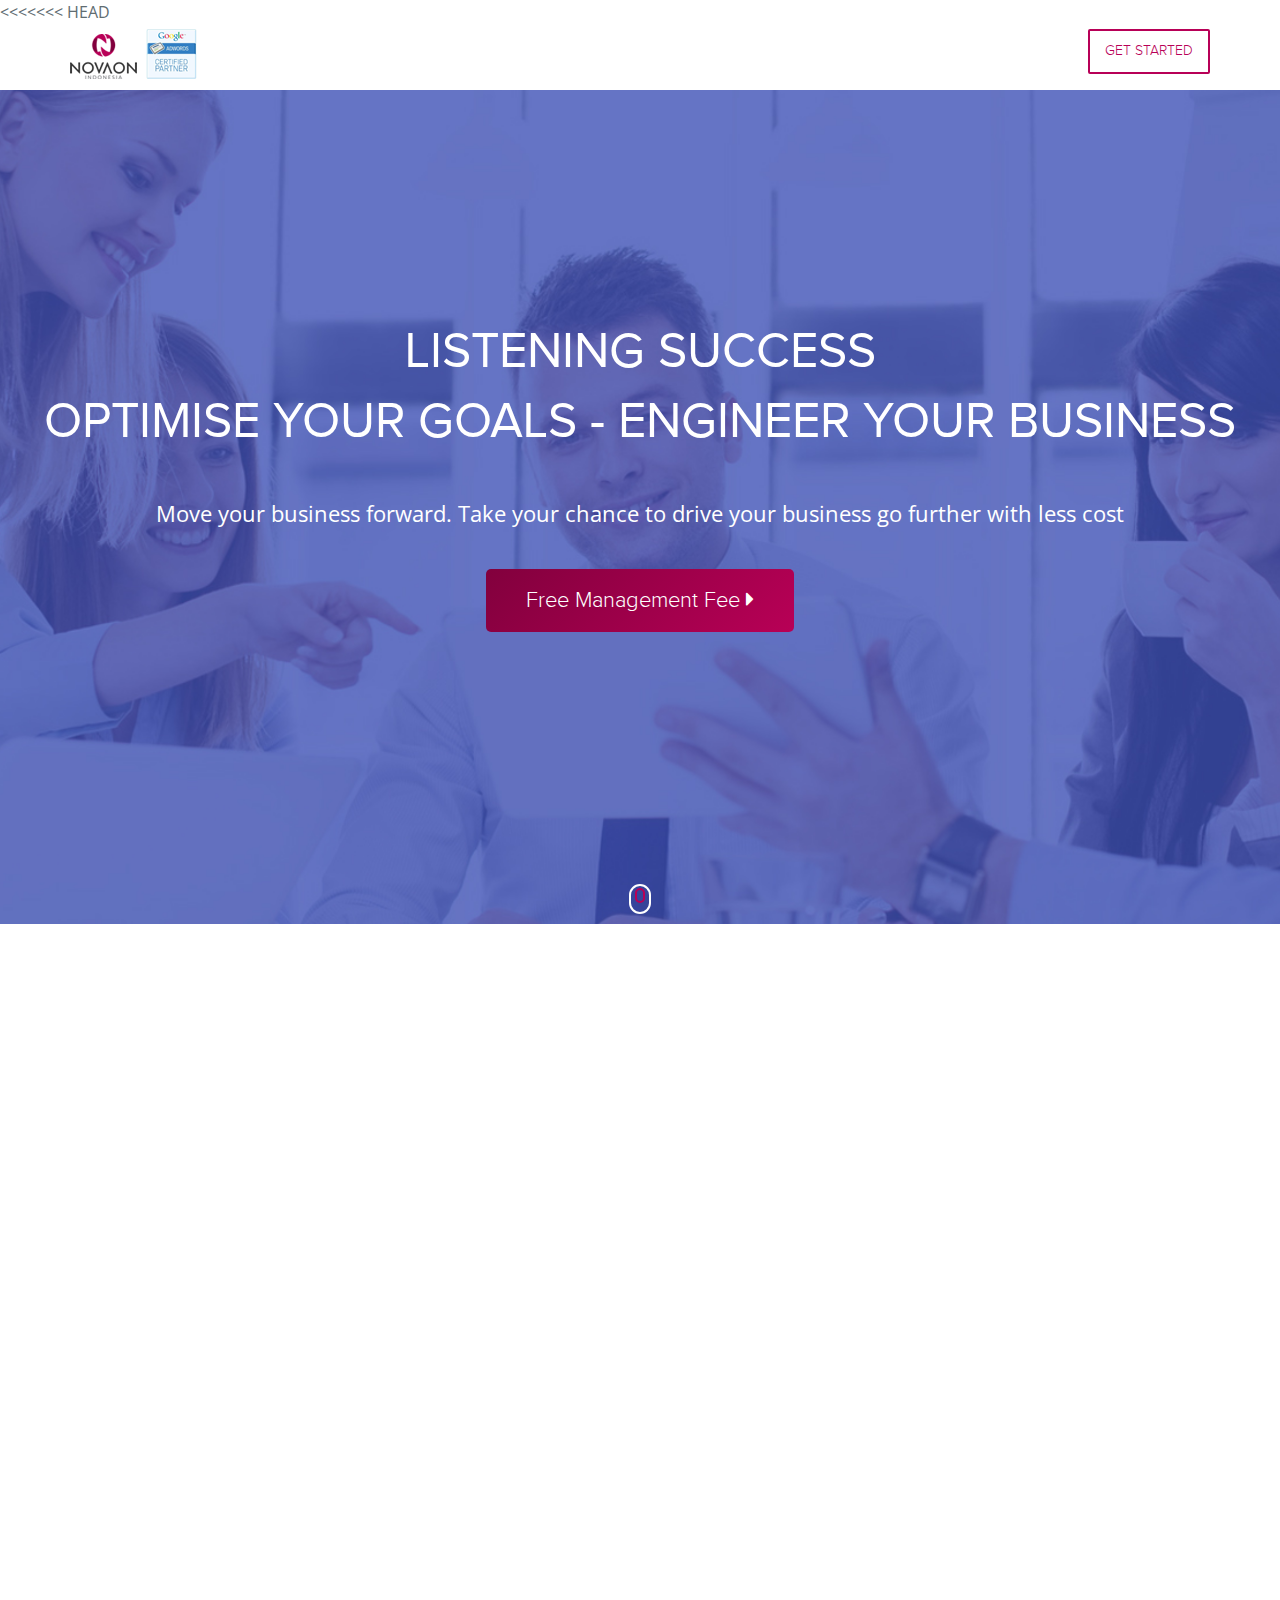
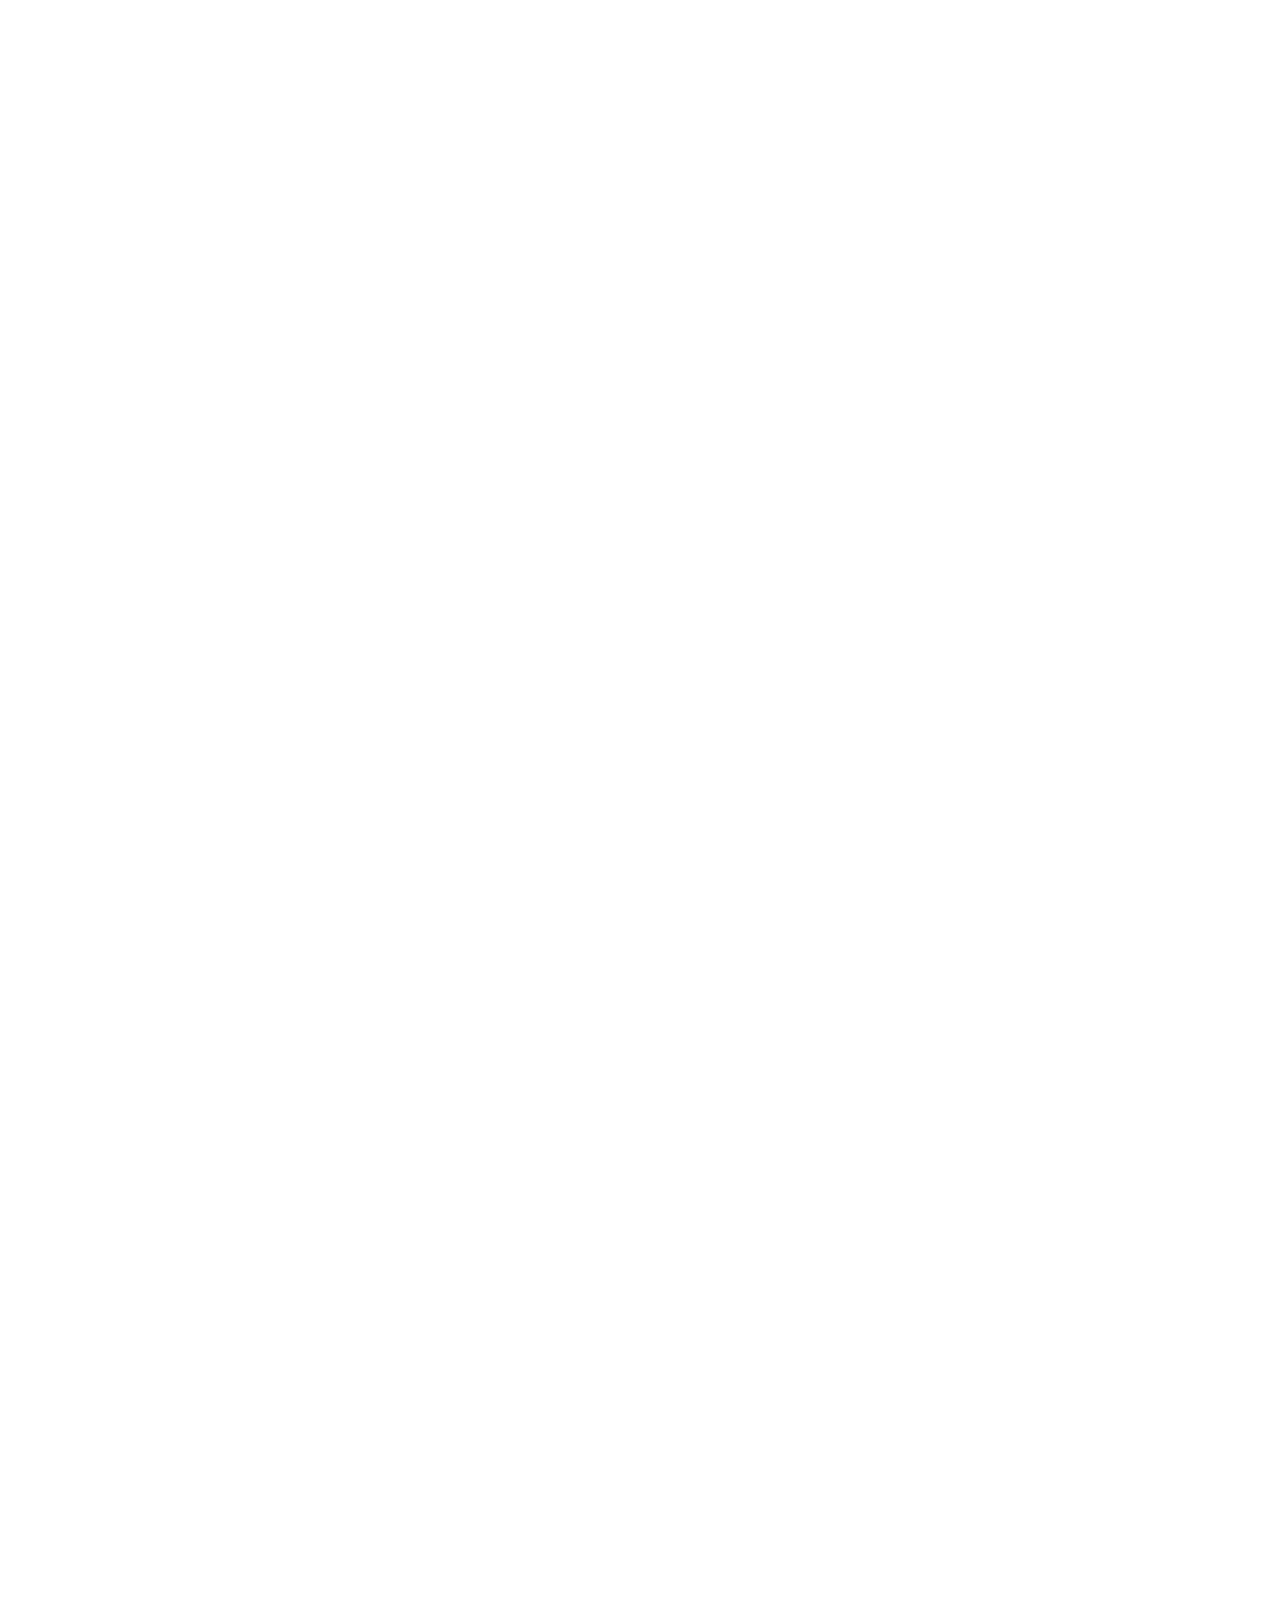
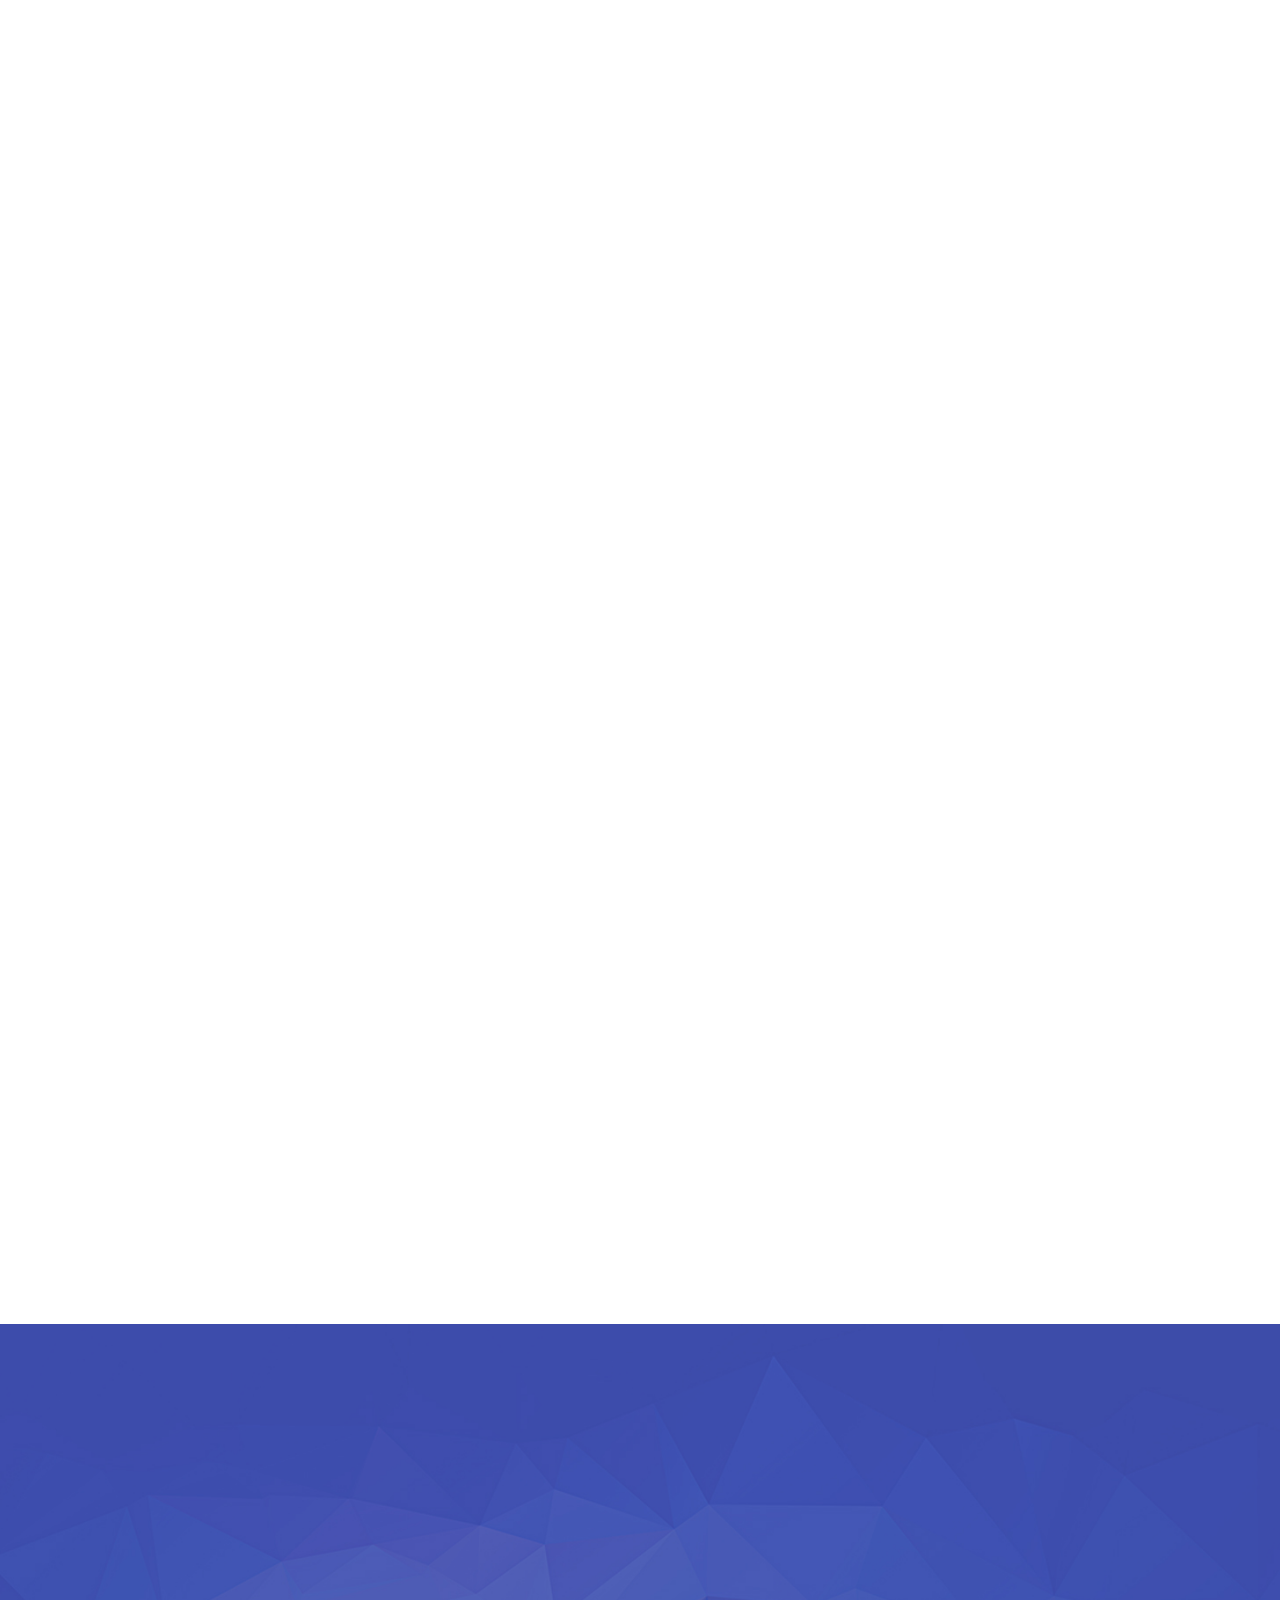
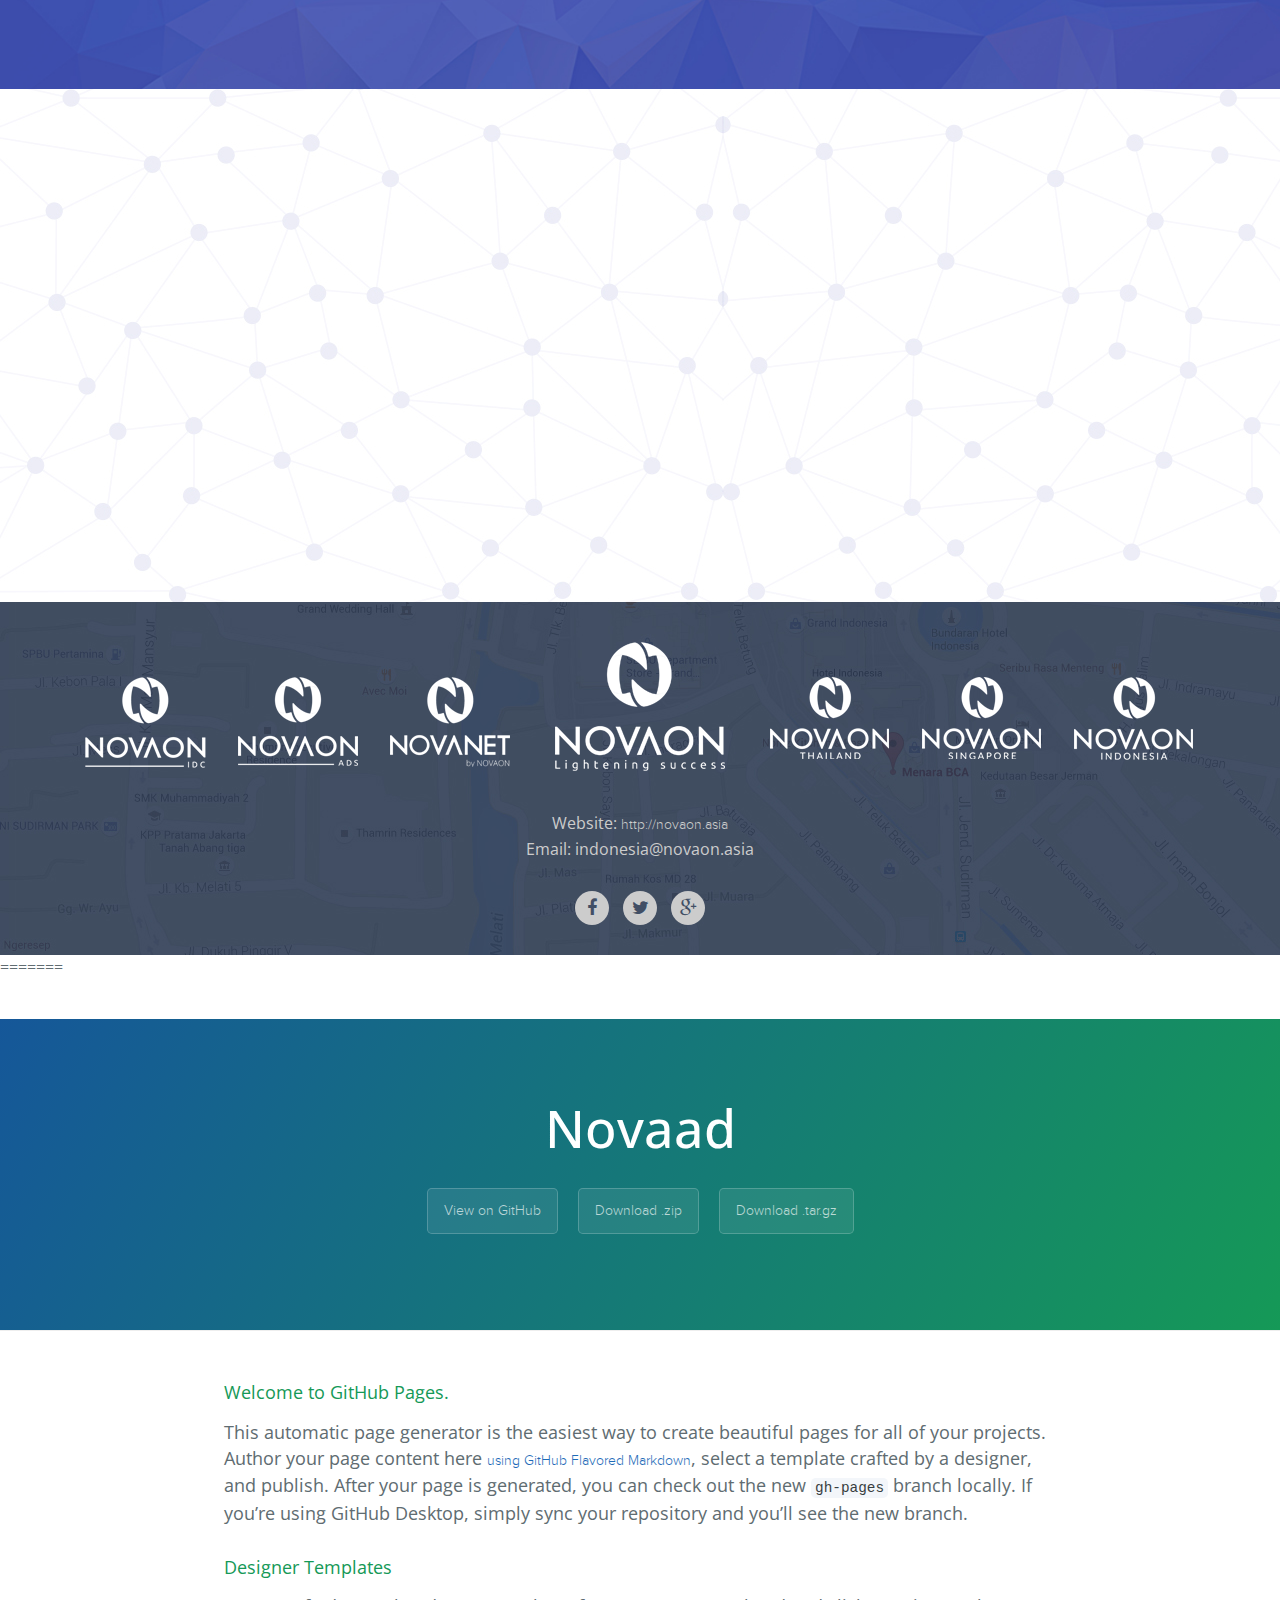
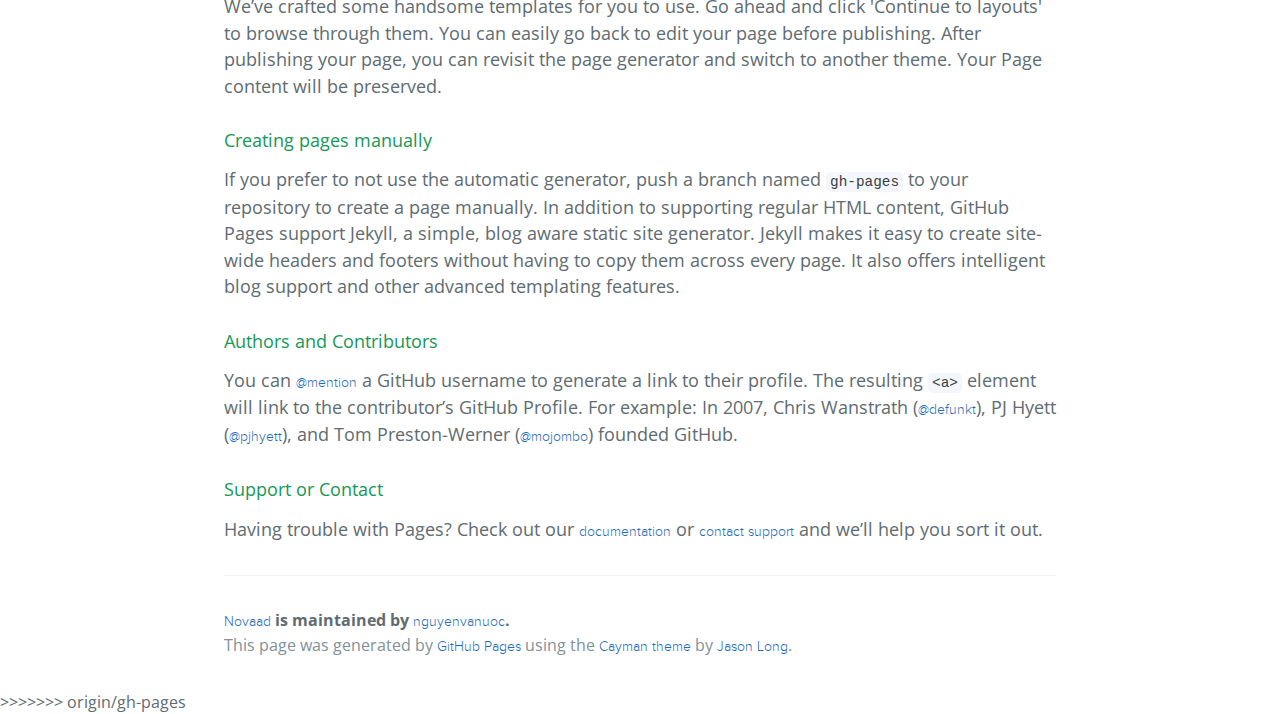
==== commit 82d9a7de: "Merge remote-tracking branch 'origin/gh-pages'" ====
--- a/index.html
+++ b/index.html
@@ -1,3 +1,304 @@
+<<<<<<< HEAD
+<html lang="vi">
+  <head>
+      <title>NovaAd Website</title>
+      <meta charset="utf-8"/>
+      <meta name="keywords" content="It, it solution,solution, techonogy,internet"/>
+      <link href="https://plus.google.com/107177373712004256296" rel="author">
+      <meta content="IE=edge" http-equiv="X-UA-Compatible"></meta>
+      <meta content="Thời trang nam phong cách trẻ trung năng động của nam giới, xu thế thời trang 2016" name="description">
+      <meta content="IE=edge" http-equiv="X-UA-Compatible"></meta>
+      <script type="text/javascript" src="assets/js/jquery.2.1.1.min.js"></script>
+      <script type="text/javascript" src="assets/js/swiper.min.js"></script>
+      <script type="text/javascript" src="assets/js/waypoints.min.js"></script>
+      <script type="text/javascript" src="assets/js/jquery.mousewheel.min.js"></script>
+      <script type="text/javascript" src="assets/js/jquery.stellar.min.js"></script>
+      <script type="text/javascript" src="assets/js/waypoints.min.js"></script>
+      <script type="text/javascript" src="assets/js/wow.min.js"></script>
+      <script type="text/javascript" src="assets/js/jquery.easing.1.3.js"></script>
+      <script type="text/javascript" src="assets/js/scripts.js"></script>
+      <meta content="width=device-width, initial-scale=1.0, minimum-scale=1.0, maximum-scale=1.0, user-scalable=no" name="viewport" id="viewport"></meta>
+      <meta content="index, follow" name="ROBOTS">
+      <!-- General style -->
+      <link rel="stylesheet" type="text/css" href="css/style.css">
+    </head>
+    <body data-spy="scroll" data-target=".banner" data-offset="50">
+      <div class="header fixedtop">
+        <div class="container">
+          <div class="pull-left">
+            <a class="logo" href="#" title="nova Ads"><img src="img/logo.png" alt="logo nova ad"></a>
+            <a class="certificate"><img src="img/certificate.png"></a>
+          </div>
+          <div class="pull-right">
+            <a class="btn-getstarted">Get Started</a>
+          </div>
+        </div>
+      </div>
+      <div class="sec-page banner">
+          <div class="info">
+            <h2 class="title-sec  wow bounceInLeft" data-wow-delay="0.8s" ><span>Listening Success</span>
+            <span>  Optimise Your Goals - Engineer Your Business</span></h2>
+            <div class="descrition-page  wow fadeInUp" data-wow-delay="0.8s" >
+              Move your business forward. Take your chance to drive your business go further with less cost
+            </div>
+            <a class="btn-sec mart40  wow bounce" data-wow-delay="0.8s"  href="#main-nav">Free Management Fee <i class="fa fa-caret-right"></i></a>
+          </div>
+          <a class="mbr-arrow" href="#bottom-container">
+            <span></span>
+          </a>
+          <div id="nav-anchor"></div>
+      </div>
+      
+      <div class="main-wrapper" id="main-nav">
+        <ul class="navigation">
+            <li data-slide="1"><div class="tooltip-page">Perfomance Digital Agency</div></li>
+            <li data-slide="2"><div class="tooltip-page">Google Adwords &amp; Youtube</div></li>
+            <li data-slide="3"><div class="tooltip-page">Social Media</div></li>
+            <li data-slide="4"><div class="tooltip-page">Digital Production</div></li>
+        </ul>
+        <div class="sec-page performace slide" id="slide1" data-slide="1" data-stellar-background-ratio="0.5">
+
+            <div class="info">
+              <div class="container">
+                <div class="row">
+                  <div class="col-md-6 col-sm-6 col-xs-12">
+                    <div class="img-sec wow fadeInLeft" data-wow-delay="0.8s"  >
+                      <img src="img/img-creative.png">
+                    </div>
+                  </div>
+                  <div class="col-md-6 col-sm-6 col-xs-12">
+                    <h2 class="title-sec wow bounceInLeft" data-wow-delay="0.8s"   >Perfomance Digital Agency</h2>
+                    <div class="descrition-page wow fadeInUp" data-wow-delay="0.8s"  >
+                     Consulting and executing the most suitable and effective Digital Marketing campaigns for Clients to meet up with their KPIs and expectation.
+                    </div>
+                    <a class="btn-sec mart40 wow bounce" data-wow-delay="0.8s"   href="#">Get Started</a>
+                  </div>
+                </div>
+              </div>
+            </div>
+        </div>
+        <div class="sec-page youtube slide" id="slide2" data-slide="2" data-stellar-background-ratio="0.5">
+
+            <div class="info">
+              <div class="container">
+                <div class="row">
+                  <div class="col-md-6 col-sm-6 col-xs-12">
+                    <h2 class="title-sec wow bounceInRight" data-wow-delay="0.8s"  >Google Adwords & Youtube</h2>
+                    <div class="descrition-page wow fadeInUp" data-wow-delay="0.8s"   >
+                     Provide online Advertising program on Google world’s most popular search engine, for businesses who want to display ads on Google and its advertising network at flexible budget, right targeting, and easy to manage details.
+                    </div>
+                    <a class="btn-sec mart40 wow bounce" data-wow-delay="0.8s"    href="#">Get Started</a>
+                  </div>
+                  <div class="col-md-6 col-sm-6 col-xs-12">
+                    <div class="img-sec wow fadeInRight" data-wow-delay="0.8s"   >
+                      <img src="img/img-youtube.png">
+                    </div>
+                  </div>
+                  
+                </div>
+              </div>
+            </div>
+        </div>
+        <div class="sec-page social slide" id="slide3" data-slide="3" data-stellar-background-ratio="0.5">
+
+            <div class="info">
+              <div class="container">
+                <div class="row">
+                  <div class="col-md-6 col-sm-6 col-xs-12">
+                    <div class="img-sec wow fadeInLeft" data-wow-delay="0.8s"   >
+                      <img src="img/img-social.png">
+                    </div>
+                  </div>
+                  <div class="col-md-6 col-sm-6 col-xs-12">
+                    <h2 class="title-sec wow bounceInRight" data-wow-delay="0.8s"   >Social Media</h2>
+                    <div class="descrition-page wow fadeInUp" data-wow-delay="0.8s"  >
+                     Social media marketing is increasing traffic of website or gaining attention through social networking sites. Social media features multidimensional interaction, actively users and useful feedback. It’s including some types of social as news, sharing, networks and bookmark.
+                    </div>
+                    <a class="btn-sec mart40 wow bounce" data-wow-delay="0.8s"    href="#">Get Started</a>
+                  </div>
+                </div>
+              </div>
+            </div>
+        </div>
+        <div class="sec-page digital  slide" id="slide4" data-slide="4" data-stellar-background-ratio="0.5">
+
+            <div class="info">
+              <div class="container">
+                <div class="row">
+                  <div class="col-md-6 col-sm-6 col-xs-12">
+                    <h2 class="title-sec wow bounceInRight" data-wow-delay="0.8s"   >Digital Production</h2>
+                    <div class="descrition-page wow fadeInUp" data-wow-delay="0.8s"  >
+                     Digital Production Services offer high definition website & application design with multi-screens and multi-devices. Our focus is to promote the eyed-catchy visual communications for the online home of the businesses
+                    </div>
+                    <a class="btn-sec mart40 wow bounce" data-wow-delay="0.8s"    href="#">Get Started</a>
+                  </div>
+                  <div class="col-md-6 col-sm-6 col-xs-12">
+                    <div class="img-sec wow fadeInRight" data-wow-delay="0.8s"   >
+                      <img src="img/img-digital.png">
+                    </div>
+                  </div>
+                  
+                </div>
+              </div>
+            </div>
+            
+        </div>
+
+        
+
+      </div>
+      <div id="nav-anchor-end"></div>
+      <div id="bottom-container">
+        <div class="box-client">
+          <div class="tab-cell">
+            <div class="container">
+              <h2 class="title-client wow fadeInUp" data-wow-delay="0.8s"   >OUR CLIENTS</h2>
+              <div class="content wow fadeInUp" data-wow-delay="0.8s"   >
+                <div class="item"><div class="item-content"><img src="uploads/logo-aon.png"></div></div>
+                <div class="item"><div class="item-content"><img src="uploads/logo-booking.png"></div></div>
+                <div class="item"><div class="item-content"><img src="uploads/logo-british.png"></div></div>
+                <div class="item"><div class="item-content"><img src="uploads/logo-canon.png"></div></div>
+                <div class="item"><div class="item-content"><img src="uploads/logo-fpt.png"></div></div>
+                <div class="item"><div class="item-content"><img src="uploads/logo-haweii.png"></div></div>
+                <div class="item"><div class="item-content"><img src="uploads/logo-hyundai.png"></div></div>
+                <div class="item"><div class="item-content"><img src="uploads/logo-lenovo.png"></div></div>
+                <div class="item"><div class="item-content"><img src="uploads/logo-mazda.png"></div></div>
+                <div class="item"><div class="item-content"><img src="uploads/logo-mitsubishi.png"></div></div>
+                <div class="item"><div class="item-content"><img src="uploads/logo-rmit.png"></div></div>
+                <div class="item"><div class="item-content"><img src="uploads/logo-solvay.png"></div></div>
+                <div class="item"><div class="item-content"><img src="uploads/logo-tmt.png"></div></div>
+                <div class="item"><div class="item-content"><img src="uploads/logo-toyota.png"></div></div>
+              </div>
+            </div>
+          </div>
+        </div>
+        <div class="sec-page success"  style="display:none">
+
+            <div class="info">
+              <div class="container">
+                <div class="tick-success"><i class="fa fa-check-circle"></i></div>
+               <h2 class="title-sec wow bounceInRight" data-wow-delay="0.8s"  >Thank you for your enquiry!</h2>
+                <div class="descrition-pagewow fadeInUp" data-wow-delay="0.8s"   >
+                 <p>You are very important to us. All information received will always remain confidential.</p>
+                 <p>We will contact you as soon as possible.</p>
+                </div>
+              </div>
+            </div>
+        </div>
+        <div class="box-subcribe">
+          <div class="container">
+            <div class="row">
+              <div class="col-md-7 col-sm-6 col-xs-12">
+                  <ul class="list-info wow fadeInLeft" data-wow-delay="0.8s"   >
+                    <li>Free three-month management fee</li>
+                    <li>First 50 soonest registration only</li>
+                    <li>The annual contract, at least 01 year</li>
+                    <li>Start the first campaigns from min. $3,000 within 03 month</li>
+                  </ul>
+              </div>
+              <div class="col-md-5 col-sm-6 col-xs-12">
+                <div class="box-get-offer wow fadeInRight" data-wow-delay="0.8s"   >
+                  <div class="title">GET YOUR OFFER</div>
+                  <form class="form-register">
+                    <span class="input">
+                      <input class="form-control" value="Company *"></input>
+                      <i class="fa fa-home"></i>
+                    </span>
+                    <span class="input">
+                      <input class="form-control" value="Full Name *"></input>
+                      <i class="fa fa-user"></i>
+                    </span>
+                    <span class="input">
+                      <input class="form-control" value="Your Phone Number"></input>
+                      <i class="fa fa-phone"></i>
+                    </span>
+                    <span class="input">
+                      <input class="form-control" value="Your Email *"></input>
+                      <i class="fa fa-envelope"></i>
+                    </span>
+                    <a class="btn-submit">Free Management Fee <i class="fa fa-long-arrow-right"></i></a>
+                  </form>
+                </div>
+              </div>
+            </div>
+          </div>
+        </div>
+        <div class="footer">
+          <div class="container">
+            <div class="logo">
+              <div class="lg-left">
+                <a href="#"><img src="img/lg-onidc.png" alt="Nova IDC"></a>
+                <a href="#"><img src="img/lg-novaonad.png" alt="Nova IDC"></a>
+                <a href="#"><img src="img/lg-novanet.png" alt="Nova IDC"></a>
+              </div>
+              <div class="lg-mid">
+                <a href="#"><img src="img/lg-novaads.png" alt="Nova IDC"></a>
+              </div>
+              <div class="lg-right">
+                <a href="#"><img src="img/lg-novatl.png" alt="Nova IDC"></a>
+                <a href="#"><img src="img/lg-sin.png" alt="Nova IDC"></a>
+                <a href="#"><img src="img/lg-indo.png" alt="Nova IDC"></a>
+              </div>
+            </div>
+            <div class="clearfix"></div>
+            <div class="info">
+              <p>Website: <a href="#">http://novaon.asia</a></p>
+              <p>Email: indonesia@novaon.asia</p>
+            </div>
+            <ul class="list-social">
+              <li><a href="#"><i class="fa fa-facebook"></i></a></li>
+              <li><a href="#"><i class="fa fa-twitter"></i></a></li>
+              <li><a href="#"><i class="fa fa-google-plus"></i></a></li>
+            </ul>
+          </div>
+        </div>
+      </div>
+      
+      <script type="text/javascript">
+        $(window).scroll(function(){
+            var window_top = $(window).scrollTop()+12; // the "12" should equal the margin-top value for nav.stick
+            var div_top = $('#nav-anchor').offset().top;
+            var div_top1 = $('#nav-anchor-end').offset().top;
+            if ((window_top >= div_top) && (window_top <= div_top1) ) {
+                $('.main-wrapper .navigation').css('display','block');
+            } else {
+               $('.main-wrapper .navigation').css('display','none');
+                
+            }
+
+
+        });
+        $(function() {
+          $('a[href*="#"]:not([href="#"])').click(function() {
+            if (location.pathname.replace(/^\//,'') == this.pathname.replace(/^\//,'') && location.hostname == this.hostname) {
+              var target = $(this.hash);
+              target = target.length ? target : $('[name=' + this.hash.slice(1) +']');
+              if (target.length) {
+                $('html, body').animate({
+                  scrollTop: target.offset().top
+                }, 1000);
+                return false;
+              }
+            }
+          });
+        });
+      </script>  
+      <script>
+        wow = new WOW(
+          {
+            animateClass: 'animated',
+            offset:       100,
+            callback:     function(box) {
+              console.log("WOW: animating <" + box.tagName.toLowerCase() + ">")
+            }
+          }
+        );
+        wow.init();
+      </script>
+    <script type="text/javascript" src="assets/js/bootstrap.min.js"></script>
+    </body>
+</html>
+=======
 <!DOCTYPE html>
 <html lang="en-us">
   <head>
@@ -55,3 +356,4 @@
   
   </body>
 </html>
+>>>>>>> origin/gh-pages
--- a/css/style.css
+++ b/css/style.css
@@ -0,0 +1,662 @@
+@import url(../assets/css/bootstrap.min.css);
+@import url(../assets/css/font-awesome.min.css);
+@import url(../assets/css/swiper.min.css);
+@import url(../assets/css/reset.css);
+@import url(../assets/css/animate.min.css);
+@font-face {
+  font-family: proximanova-regular-webfont;
+  font-style: normal;
+  font-weight: 300;
+  src: url('../fonts/proximanova-regular-webfont.eot');
+  src: url('../fonts/proximanova-regular-webfont.eot') format('embedded-opentype'), url('../fonts/proximanova-regular-webfont.ttf') format('truetype'), url('../fonts/proximanova-regular-webfont.woff2') format('woff2'), url('../fonts/proximanova-regular-webfont.woff') format('woff'), url('../fonts/proximanova-regular-webfont.svg') format('svg');
+}
+@font-face {
+  font-family: proximanova-semibold-webfont;
+  font-style: normal;
+  font-weight: 300;
+  src: url('../fonts/proximanova-semibold-webfont.eot');
+  src: url('../fonts/proximanova-semibold-webfont.eot') format('embedded-opentype'), url('../fonts/proximanova-semibold-webfont.ttf') format('truetype'), url('../fonts/proximanova-semibold-webfont.woff2') format('woff2'), url('../fonts/proximanova-semibold-webfont.woff') format('woff'), url('../fonts/proximanova-semibold-webfont.svg') format('svg');
+}
+@font-face {
+  font-family: proximanova-light-webfont;
+  font-style: normal;
+  font-weight: 300;
+  src: url('../fonts/proximanova-light-webfont.eot');
+  src: url('../fonts/proximanova-light-webfont.eot') format('embedded-opentype'), url('../fonts/proximanova-light-webfont.ttf') format('truetype'), url('../fonts/proximanova-light-webfont.woff2') format('woff2'), url('../fonts/proximanova-light-webfont.woff') format('woff'), url('../fonts/proximanova-light-webfont.svg') format('svg');
+}
+body,
+a {
+  font-family: "proximanova-light-webfont";
+  font-size: 14px;
+  color: #333;
+  text-decoration: none;
+  font-weight: normal;
+}
+body {
+  position: relative;
+  overflow-x: hidden;
+}
+*,
+a:hover,
+:focus {
+  text-decoration: none;
+}
+.header {
+  background: white;
+  padding: 5px 0px;
+  width: 100%;
+}
+.header.fixedtop {
+  position: fixed;
+  z-index: 20;
+}
+.header a {
+  display: inline-block;
+  cursor: pointer;
+}
+.header .logo {
+  margin-right: 5px;
+}
+.header .btn-getstarted {
+  padding: 10px 15px;
+  border: 2px solid #b80057;
+  color: #b80057;
+  text-transform: uppercase;
+  transition: all 0.3s ease;
+  -webkit-transition: all 0.3s ease;
+  -webkit-border-radius: 2px;
+  -moz-border-radius: 2px;
+  border-radius: 2px;
+}
+.header .btn-getstarted:hover {
+  transition: all 0.3s ease;
+  -webkit-transition: all 0.3s ease;
+  border-color: #333;
+  color: #333;
+}
+.descrition-page {
+  font-size: 22px;
+  line-height: 32px;
+}
+.mart20 {
+  margin-top: 20px;
+}
+.mart40 {
+  margin-top: 40px;
+}
+.btn-sec {
+  display: inline-block;
+  padding: 15px 40px;
+  background: #82003d;
+  background: -moz-linear-gradient(-45deg, #82003d 0%, #b80056 100%);
+  background: -webkit-gradient(left top, right bottom, color-stop(0%, #82003d), color-stop(100%, #b80056));
+  background: -webkit-linear-gradient(-45deg, #82003d 0%, #b80056 100%);
+  background: -o-linear-gradient(-45deg, #82003d 0%, #b80056 100%);
+  background: -ms-linear-gradient(-45deg, #82003d 0%, #b80056 100%);
+  background: linear-gradient(135deg, #82003d 0%, #b80056 100%);
+  filter: progid:DXImageTransform.Microsoft.gradient(startColorstr='#82003d', endColorstr='#b80056', GradientType=1);
+  color: white;
+  font-size: 22px;
+  cursor: pointer;
+  transition: all 0.3s ease;
+  -webkit-transition: all 0.3s ease;
+  -webkit-border-radius: 5px;
+  -moz-border-radius: 5px;
+  border-radius: 5px;
+}
+.btn-sec:hover {
+  color: white;
+  transition: all 0.3s ease;
+  -webkit-transition: all 0.3s ease;
+  cursor: pointer;
+  background: #b80056;
+  background: -moz-linear-gradient(-45deg, #b80056 0%, #82003d 100%);
+  background: -webkit-gradient(left top, right bottom, color-stop(0%, #b80056), color-stop(100%, #82003d));
+  background: -webkit-linear-gradient(-45deg, #b80056 0%, #82003d 100%);
+  background: -o-linear-gradient(-45deg, #b80056 0%, #82003d 100%);
+  background: -ms-linear-gradient(-45deg, #b80056 0%, #82003d 100%);
+  background: linear-gradient(135deg, #b80056 0%, #82003d 100%);
+  filter: progid:DXImageTransform.Microsoft.gradient(startColorstr='#b80056', endColorstr='#82003d', GradientType=1);
+}
+.sec-page {
+  color: white;
+  position: relative;
+  background-size: cover !important;
+}
+.sec-page.banner {
+  background: url(../img/banner.jpg) no-repeat center center;
+  text-align: center;
+  padding: 140px 0px;
+  display: table;
+  height: 100vh;
+  width: 100%;
+}
+.sec-page.banner .info {
+  vertical-align: middle;
+  display: table-cell;
+}
+.sec-page.banner .title-sec {
+  font-size: 50px;
+  text-transform: uppercase;
+  line-height: 70px;
+  font-family: "proximanova-regular-webfont";
+}
+.sec-page.banner .title-sec span {
+  display: block;
+}
+.sec-page.banner .descrition-page {
+  margin-top: 20px;
+}
+.sec-page .title-sec {
+  font-size: 42px;
+  line-height: 50px;
+  margin-bottom: 40px;
+}
+.sec-page .img-sec {
+  display: block;
+}
+.sec-page .img-sec img {
+  max-width: 100%;
+}
+.sec-page.performace {
+  background: url(../img/bg-performance.jpg);
+}
+.sec-page.performace .btn-sec {
+  padding: 15px 20px;
+  font-size: 16px;
+}
+.sec-page.youtube,
+.sec-page.social,
+.sec-page.digital {
+  background: url(../img/bg-gayt.jpg);
+}
+.sec-page.youtube .btn-sec,
+.sec-page.social .btn-sec,
+.sec-page.digital .btn-sec {
+  padding: 15px 20px;
+  font-size: 16px;
+  background: none;
+  border: 2px solid #fff;
+  transition: all 0.3s ease;
+  -webkit-transition: all 0.3s ease;
+}
+.sec-page.youtube .btn-sec:hover,
+.sec-page.social .btn-sec:hover,
+.sec-page.digital .btn-sec:hover {
+  transition: all 0.3s ease;
+  -webkit-transition: all 0.3s ease;
+  border-color: #b80057;
+}
+.sec-page.social {
+  background: url(../img/bg-socialmedia.jpg);
+}
+.sec-page.digital {
+  background: url(../img/bg-digital.jpg);
+}
+.sec-page.success {
+  background: url(../img/bg-success.jpg);
+  min-height: 500px;
+  text-align: center;
+  padding: 100px 0px;
+}
+.sec-page.success .title-sec {
+  margin-bottom: 10px;
+  text-transform: uppercase;
+}
+.sec-page.success .descrition-page {
+  font-style: italic;
+}
+.sec-page.success .tick-success {
+  color: #1abc9c;
+  font-size: 54px;
+  margin: 10px 0px;
+}
+.navigation li {
+  border: 1px solid white;
+  background: none;
+  display: block;
+  -webkit-opacity: 1;
+  -moz-opacity: 1;
+  opacity: 1;
+  margin: 10px 0px;
+  position: relative;
+  width: 10px;
+  height: 10px;
+  -webkit-border-radius: 50%;
+  -moz-border-radius: 50%;
+  border-radius: 50%;
+  cursor: pointer;
+}
+.navigation li .tooltip-page {
+  position: absolute;
+  top: -10px;
+  right: 100%;
+  white-space: nowrap;
+  padding: 3px 5px;
+  color: white;
+  background: #b80057;
+  -webkit-border-radius: 3px;
+  -moz-border-radius: 3px;
+  border-radius: 3px;
+  margin-right: 10px;
+  display: none;
+}
+.navigation li .tooltip-page:after {
+  content: "";
+  border-top: 5px solid transparent;
+  border-bottom: 5px solid transparent;
+  border-left: 5px solid #b80057;
+  position: absolute;
+  top: 30%;
+  right: -5px;
+}
+.navigation li:hover .tooltip-page {
+  display: block;
+}
+.navigation li.active,
+.navigation li:hover {
+  background: #b80057;
+  border: 1px solid #b80057;
+}
+.navigation li.active .tooltip-page,
+.navigation li:hover .tooltip-page {
+  display: block;
+}
+.tab-cell {
+  display: table-cell;
+  vertical-align: middle;
+}
+.box-client {
+  padding: 30px 0px;
+  text-align: center;
+  display: table;
+  width: 100%;
+  background: url(../img/bg-partner.jpg) no-repeat center center;
+  background-size: cover;
+}
+.box-client .title-client {
+  color: white;
+  text-align: center;
+  font-size: 32px;
+  margin-bottom: 30px;
+}
+.box-client .content {
+  display: table;
+  width: 100%;
+}
+.box-client .item {
+  width: 14.2857%;
+  float: left;
+  margin-bottom: 30px;
+  display: table;
+  vertical-align: middle;
+}
+.box-client .item .item-content {
+  height: 80px;
+  display: table-cell;
+  vertical-align: middle;
+  cursor: pointer;
+}
+.box-client .item img {
+  transition: all 0.3s ease;
+  -webkit-transition: all 0.3s ease;
+  max-width: 100%;
+}
+.box-client .item img:hover {
+  -webkit-opacity: 0.6;
+  -moz-opacity: 0.6;
+  opacity: 0.6;
+  transition: all 0.3s ease;
+  -webkit-transition: all 0.3s ease;
+}
+.box-subcribe {
+  background: url(../img/bg-getoffer.jpg) repeat-y center center;
+  padding: 30px 0px;
+}
+.box-subcribe .list-info li {
+  font-size: 22px;
+  line-height: 28px;
+  margin-bottom: 40px;
+}
+.box-subcribe .list-info li:before {
+  content: "";
+  border: 3px solid #333;
+  float: left;
+  margin-top: 10px;
+  margin-right: 10px;
+}
+.box-subcribe .box-get-offer .title {
+  padding: 20px 10px;
+  background: #2e3c54;
+  display: block;
+  width: 100%;
+  text-align: center;
+  -webkit-border-radius: 5px 5px 0px 0px;
+  -moz-border-radius: 5px 5px 0px 0px;
+  border-radius: 5px 5px 0px 0px;
+  text-transform: uppercase;
+  color: white;
+  font-size: 32px;
+  line-height: 40px;
+}
+.box-subcribe .box-get-offer .form-register {
+  -webkit-border-radius: 0px 0px 5px 5px;
+  -moz-border-radius: 0px 0px 5px 5px;
+  border-radius: 0px 0px 5px 5px;
+  background: #ecf0f1;
+  padding: 30px 30px;
+}
+.box-subcribe .box-get-offer .form-register .form-control {
+  height: 50px;
+  font-size: 15px;
+  padding: 10px 12px;
+}
+.box-subcribe .box-get-offer .form-register .input {
+  display: block;
+  position: relative;
+  margin-bottom: 20px;
+}
+.box-subcribe .box-get-offer .form-register .input .fa {
+  position: absolute;
+  color: #b80057;
+  top: 50%;
+  right: 10px;
+  font-size: 20px;
+  transform: translate(0px, -50%);
+  -ms-transform: translate(0px, -50%);
+  -webkit-transform: translate(0px, -50%);
+}
+.box-subcribe .box-get-offer .btn-submit {
+  padding: 15px 15px;
+  background: #b80057;
+  text-align: center;
+  width: 100%;
+  color: white;
+  font-size: 22px;
+  border-bottom: 5px solid #960a4f;
+  -webkit-border-radius: 3px;
+  -moz-border-radius: 3px;
+  border-radius: 3px;
+  transition: all 0.3s ease;
+  -webkit-transition: all 0.3s ease;
+}
+.box-subcribe .box-get-offer .btn-submit:hover {
+  background: #960a4f;
+  transition: all 0.3s ease;
+  -webkit-transition: all 0.3s ease;
+}
+.footer {
+  padding: 30px 0px;
+  text-align: center;
+  background: url(../img/bg-footer.jpg) no-repeat;
+}
+.footer .logo img {
+  max-width: 100%;
+  transition: all 0.3s ease;
+  -webkit-transition: all 0.3s ease;
+}
+.footer .logo img:hover {
+  transition: all 0.3s ease;
+  -webkit-transition: all 0.3s ease;
+  -webkit-opacity: 0.7;
+  -moz-opacity: 0.7;
+  opacity: 0.7;
+}
+.footer .logo .lg-left,
+.footer .logo .lg-right {
+  width: 40%;
+  display: block;
+  float: left;
+  margin-top: 35px;
+}
+.footer .logo .lg-left a,
+.footer .logo .lg-right a {
+  display: block;
+  width: 33.33%;
+  float: left;
+  padding: 10px;
+  position: relative;
+}
+.footer .logo .lg-mid {
+  width: 20%;
+  float: left;
+  padding: 10px;
+}
+.footer .info {
+  margin-top: 30px;
+  color: #cccccc;
+  font-size: 16px;
+  line-height: 24px;
+}
+.footer .info a {
+  color: #cccccc;
+}
+.footer .info a:hover {
+  text-decoration: underline;
+}
+.footer .list-social {
+  margin-top: 30px;
+}
+.footer .list-social li {
+  display: inline-block;
+  padding: 0px 5px;
+}
+.footer .list-social a {
+  display: inline-block;
+  width: 34px;
+  height: 34px;
+  -webkit-border-radius: 50%;
+  -moz-border-radius: 50%;
+  border-radius: 50%;
+  background: #ccc;
+  color: #424f65;
+  transition: all 0.3s ease;
+  -webkit-transition: all 0.3s ease;
+}
+.footer .list-social a:hover {
+  transition: all 0.3s ease;
+  -webkit-transition: all 0.3s ease;
+  -webkit-opacity: 0.7;
+  -moz-opacity: 0.7;
+  opacity: 0.7;
+}
+.footer .list-social a .fa {
+  font-size: 18px;
+  line-height: 34px;
+}
+.scroll-page {
+  position: relative;
+}
+.mbr-arrow {
+  position: absolute;
+  border: 2px solid #fff;
+  -webkit-border-radius: 20px;
+  -moz-border-radius: 20px;
+  border-radius: 20px;
+  cursor: pointer;
+  width: 22px;
+  height: 30px;
+  bottom: 10px;
+  z-index: 10;
+  left: 50%;
+  transform: translate(-50%, 0px);
+  -ms-transform: translate(-50%, 0px);
+  -webkit-transform: translate(-50%, 0px);
+  text-align: center;
+  padding: 2px;
+}
+.mbr-arrow span {
+  width: 10px;
+  height: 15px;
+  -webkit-border-radius: 10px;
+  -moz-border-radius: 10px;
+  border-radius: 10px;
+  display: inline-block;
+  border: 2px solid #b80057;
+}
+.mbr-arrow span {
+  -webkit-animation: floating-arrow 1.6s infinite ease-in-out 0s;
+  -o-animation: floating-arrow 1.6s infinite ease-in-out 0s;
+  animation: floating-arrow 1.6s infinite ease-in-out 0s;
+}
+@-webkit-keyframes floating-arrow {
+  from {
+    -webkit-transform: translateY(0);
+    transform: translateY(0);
+  }
+  65% {
+    -webkit-transform: translateY(11px);
+    transform: translateY(7px);
+  }
+  to {
+    -webkit-transform: translateY(0);
+    transform: translateY(0);
+  }
+}
+@-o-keyframes floating-arrow {
+  from {
+    -webkit-transform: translateY(0);
+    transform: translateY(0);
+  }
+  65% {
+    -webkit-transform: translateY(7px);
+    transform: translateY(7px);
+  }
+  to {
+    -webkit-transform: translateY(0);
+    transform: translateY(0);
+  }
+}
+@keyframes floating-arrow {
+  from {
+    -webkit-transform: translateY(0);
+    transform: translateY(0);
+  }
+  65% {
+    -webkit-transform: translateY(7px);
+    transform: translateY(7px);
+  }
+  to {
+    -webkit-transform: translateY(0);
+    transform: translateY(0);
+  }
+}
+@-webkit-keyframes floating-arrow {
+  from {
+    -webkit-transform: translateY(0);
+    transform: translateY(0);
+  }
+  65% {
+    -webkit-transform: translateY(7px);
+    transform: translateY(7px);
+  }
+  to {
+    -webkit-transform: translateY(0);
+    transform: translateY(0);
+  }
+}
+@-o-keyframes floating-arrow {
+  from {
+    -webkit-transform: translateY(0);
+    transform: translateY(0);
+  }
+  65% {
+    -webkit-transform: translateY(7px);
+    transform: translateY(7px);
+  }
+  to {
+    -webkit-transform: translateY(0);
+    transform: translateY(0);
+  }
+}
+@keyframes floating-arrow {
+  from {
+    -webkit-transform: translateY(0);
+    transform: translateY(0);
+  }
+  65% {
+    -webkit-transform: translateY(7px);
+    transform: translateY(7px);
+  }
+  to {
+    -webkit-transform: translateY(0);
+    transform: translateY(0);
+  }
+}
+@media (max-width: 768px) {
+  .sec-page.banner .title-sec {
+    font-size: 24px;
+    line-height: 32px;
+  }
+  .sec-page.banner .descrition-page,
+  .descrition-page {
+    font-size: 18px;
+    line-height: 24px;
+  }
+  .sec-page .title-sec {
+    font-size: 24px;
+    line-height: 32px;
+    margin-bottom: 10px;
+  }
+  .btn-sec {
+    margin-top: 10px;
+  }
+  .sec-page {
+    text-align: center;
+  }
+  .swiper-slide {
+    padding: 30px 0px;
+  }
+  .header {
+    position: relative;
+  }
+  .sec-page .img-sec {
+    display: none;
+  }
+}
+@media (max-width: 991px) {
+  .box-client .item {
+    width: 20%;
+    padding: 10px;
+  }
+}
+@media (max-width: 480px) {
+  .box-client .item {
+    width: 33.33%;
+    padding: 10px;
+  }
+  .box-subcribe .list-info li {
+    margin-bottom: 10px;
+  }
+  .box-subcribe .box-get-offer .form-register {
+    padding: 15px;
+  }
+  .box-subcribe .box-get-offer .title {
+    font-size: 24px;
+  }
+  .footer .logo .lg-left,
+  .footer .logo .lg-right,
+  .footer .logo .lg-mid {
+    width: 100%;
+  }
+  .footer .logo .lg-left,
+  .footer .logo .lg-right {
+    display: none;
+  }
+}
+.main-wrapper .navigation {
+  position: fixed;
+  top: 50%;
+  right: 10px;
+  z-index: 3;
+  display: none;
+  transform: translate(0px, -50%);
+  -ms-transform: translate(0px, -50%);
+  -webkit-transform: translate(0px, -50%);
+}
+.main-wrapper .slide {
+  display: block;
+  height: 100vh;
+  background-attachment: fixed;
+  padding: 140px 0px;
+}
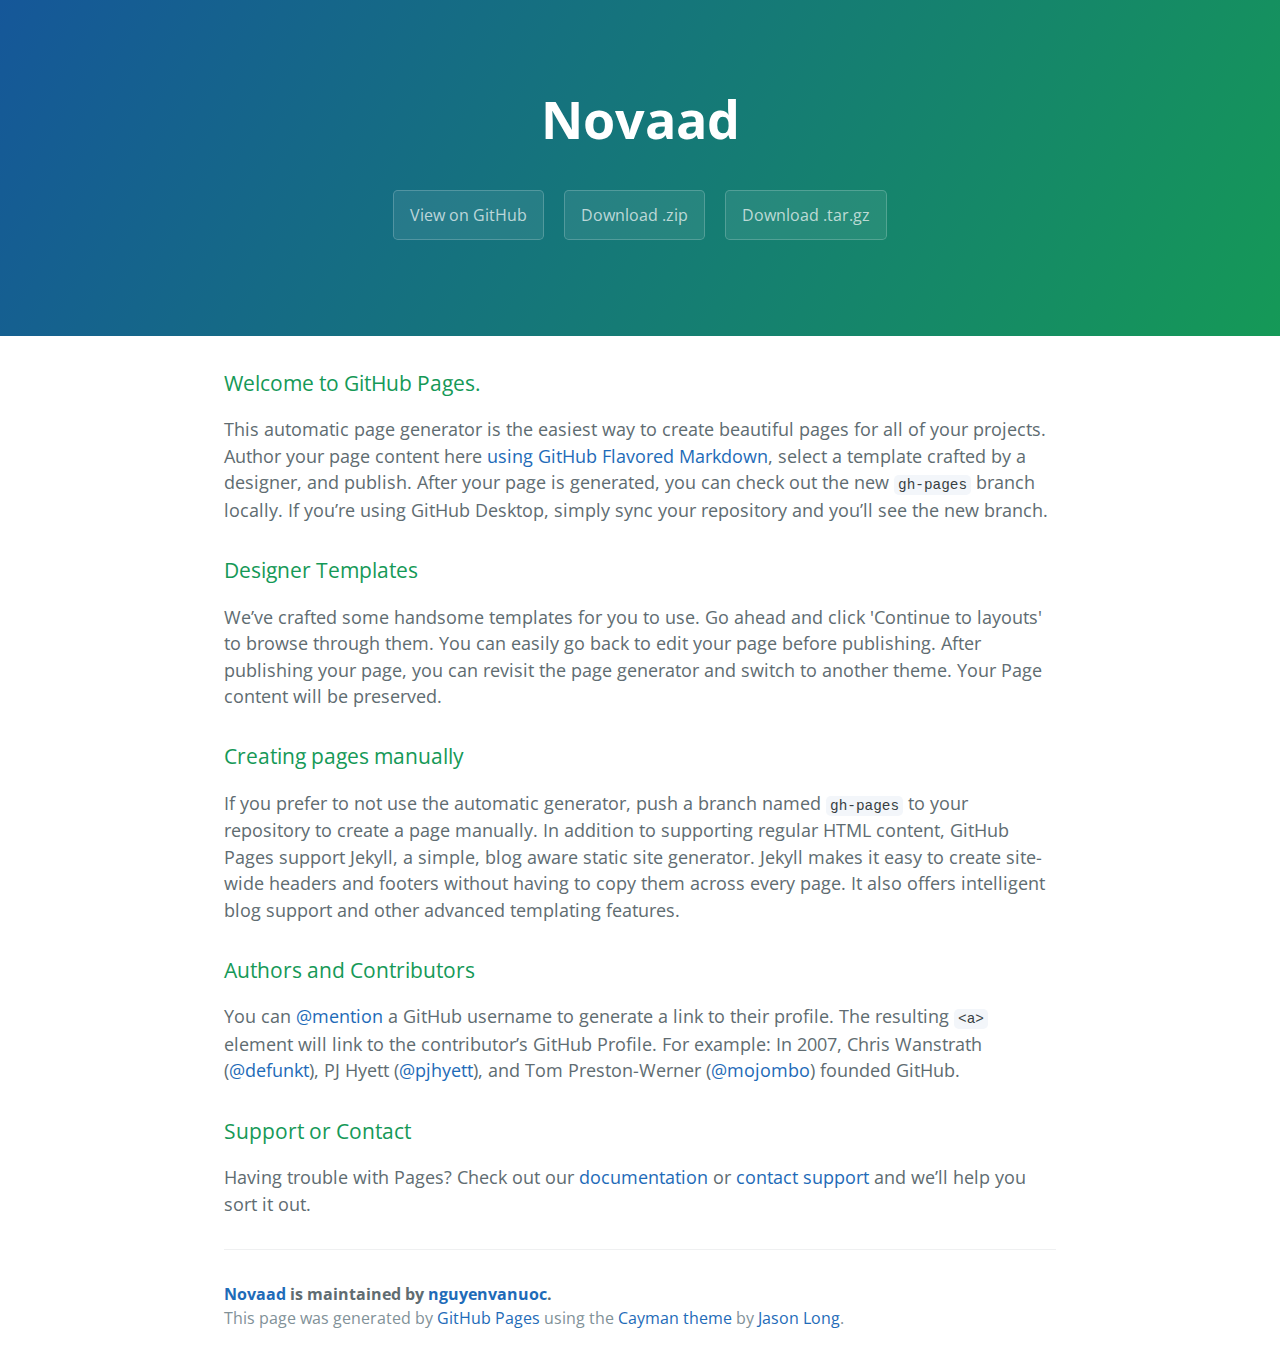
==== commit 6011377f: "Create gh-pages branch via GitHub" ====
--- a/index.html
+++ b/index.html
@@ -1,304 +1,3 @@
-<<<<<<< HEAD
-<html lang="vi">
-  <head>
-      <title>NovaAd Website</title>
-      <meta charset="utf-8"/>
-      <meta name="keywords" content="It, it solution,solution, techonogy,internet"/>
-      <link href="https://plus.google.com/107177373712004256296" rel="author">
-      <meta content="IE=edge" http-equiv="X-UA-Compatible"></meta>
-      <meta content="Thời trang nam phong cách trẻ trung năng động của nam giới, xu thế thời trang 2016" name="description">
-      <meta content="IE=edge" http-equiv="X-UA-Compatible"></meta>
-      <script type="text/javascript" src="assets/js/jquery.2.1.1.min.js"></script>
-      <script type="text/javascript" src="assets/js/swiper.min.js"></script>
-      <script type="text/javascript" src="assets/js/waypoints.min.js"></script>
-      <script type="text/javascript" src="assets/js/jquery.mousewheel.min.js"></script>
-      <script type="text/javascript" src="assets/js/jquery.stellar.min.js"></script>
-      <script type="text/javascript" src="assets/js/waypoints.min.js"></script>
-      <script type="text/javascript" src="assets/js/wow.min.js"></script>
-      <script type="text/javascript" src="assets/js/jquery.easing.1.3.js"></script>
-      <script type="text/javascript" src="assets/js/scripts.js"></script>
-      <meta content="width=device-width, initial-scale=1.0, minimum-scale=1.0, maximum-scale=1.0, user-scalable=no" name="viewport" id="viewport"></meta>
-      <meta content="index, follow" name="ROBOTS">
-      <!-- General style -->
-      <link rel="stylesheet" type="text/css" href="css/style.css">
-    </head>
-    <body data-spy="scroll" data-target=".banner" data-offset="50">
-      <div class="header fixedtop">
-        <div class="container">
-          <div class="pull-left">
-            <a class="logo" href="#" title="nova Ads"><img src="img/logo.png" alt="logo nova ad"></a>
-            <a class="certificate"><img src="img/certificate.png"></a>
-          </div>
-          <div class="pull-right">
-            <a class="btn-getstarted">Get Started</a>
-          </div>
-        </div>
-      </div>
-      <div class="sec-page banner">
-          <div class="info">
-            <h2 class="title-sec  wow bounceInLeft" data-wow-delay="0.8s" ><span>Listening Success</span>
-            <span>  Optimise Your Goals - Engineer Your Business</span></h2>
-            <div class="descrition-page  wow fadeInUp" data-wow-delay="0.8s" >
-              Move your business forward. Take your chance to drive your business go further with less cost
-            </div>
-            <a class="btn-sec mart40  wow bounce" data-wow-delay="0.8s"  href="#main-nav">Free Management Fee <i class="fa fa-caret-right"></i></a>
-          </div>
-          <a class="mbr-arrow" href="#bottom-container">
-            <span></span>
-          </a>
-          <div id="nav-anchor"></div>
-      </div>
-      
-      <div class="main-wrapper" id="main-nav">
-        <ul class="navigation">
-            <li data-slide="1"><div class="tooltip-page">Perfomance Digital Agency</div></li>
-            <li data-slide="2"><div class="tooltip-page">Google Adwords &amp; Youtube</div></li>
-            <li data-slide="3"><div class="tooltip-page">Social Media</div></li>
-            <li data-slide="4"><div class="tooltip-page">Digital Production</div></li>
-        </ul>
-        <div class="sec-page performace slide" id="slide1" data-slide="1" data-stellar-background-ratio="0.5">
-
-            <div class="info">
-              <div class="container">
-                <div class="row">
-                  <div class="col-md-6 col-sm-6 col-xs-12">
-                    <div class="img-sec wow fadeInLeft" data-wow-delay="0.8s"  >
-                      <img src="img/img-creative.png">
-                    </div>
-                  </div>
-                  <div class="col-md-6 col-sm-6 col-xs-12">
-                    <h2 class="title-sec wow bounceInLeft" data-wow-delay="0.8s"   >Perfomance Digital Agency</h2>
-                    <div class="descrition-page wow fadeInUp" data-wow-delay="0.8s"  >
-                     Consulting and executing the most suitable and effective Digital Marketing campaigns for Clients to meet up with their KPIs and expectation.
-                    </div>
-                    <a class="btn-sec mart40 wow bounce" data-wow-delay="0.8s"   href="#">Get Started</a>
-                  </div>
-                </div>
-              </div>
-            </div>
-        </div>
-        <div class="sec-page youtube slide" id="slide2" data-slide="2" data-stellar-background-ratio="0.5">
-
-            <div class="info">
-              <div class="container">
-                <div class="row">
-                  <div class="col-md-6 col-sm-6 col-xs-12">
-                    <h2 class="title-sec wow bounceInRight" data-wow-delay="0.8s"  >Google Adwords & Youtube</h2>
-                    <div class="descrition-page wow fadeInUp" data-wow-delay="0.8s"   >
-                     Provide online Advertising program on Google world’s most popular search engine, for businesses who want to display ads on Google and its advertising network at flexible budget, right targeting, and easy to manage details.
-                    </div>
-                    <a class="btn-sec mart40 wow bounce" data-wow-delay="0.8s"    href="#">Get Started</a>
-                  </div>
-                  <div class="col-md-6 col-sm-6 col-xs-12">
-                    <div class="img-sec wow fadeInRight" data-wow-delay="0.8s"   >
-                      <img src="img/img-youtube.png">
-                    </div>
-                  </div>
-                  
-                </div>
-              </div>
-            </div>
-        </div>
-        <div class="sec-page social slide" id="slide3" data-slide="3" data-stellar-background-ratio="0.5">
-
-            <div class="info">
-              <div class="container">
-                <div class="row">
-                  <div class="col-md-6 col-sm-6 col-xs-12">
-                    <div class="img-sec wow fadeInLeft" data-wow-delay="0.8s"   >
-                      <img src="img/img-social.png">
-                    </div>
-                  </div>
-                  <div class="col-md-6 col-sm-6 col-xs-12">
-                    <h2 class="title-sec wow bounceInRight" data-wow-delay="0.8s"   >Social Media</h2>
-                    <div class="descrition-page wow fadeInUp" data-wow-delay="0.8s"  >
-                     Social media marketing is increasing traffic of website or gaining attention through social networking sites. Social media features multidimensional interaction, actively users and useful feedback. It’s including some types of social as news, sharing, networks and bookmark.
-                    </div>
-                    <a class="btn-sec mart40 wow bounce" data-wow-delay="0.8s"    href="#">Get Started</a>
-                  </div>
-                </div>
-              </div>
-            </div>
-        </div>
-        <div class="sec-page digital  slide" id="slide4" data-slide="4" data-stellar-background-ratio="0.5">
-
-            <div class="info">
-              <div class="container">
-                <div class="row">
-                  <div class="col-md-6 col-sm-6 col-xs-12">
-                    <h2 class="title-sec wow bounceInRight" data-wow-delay="0.8s"   >Digital Production</h2>
-                    <div class="descrition-page wow fadeInUp" data-wow-delay="0.8s"  >
-                     Digital Production Services offer high definition website & application design with multi-screens and multi-devices. Our focus is to promote the eyed-catchy visual communications for the online home of the businesses
-                    </div>
-                    <a class="btn-sec mart40 wow bounce" data-wow-delay="0.8s"    href="#">Get Started</a>
-                  </div>
-                  <div class="col-md-6 col-sm-6 col-xs-12">
-                    <div class="img-sec wow fadeInRight" data-wow-delay="0.8s"   >
-                      <img src="img/img-digital.png">
-                    </div>
-                  </div>
-                  
-                </div>
-              </div>
-            </div>
-            
-        </div>
-
-        
-
-      </div>
-      <div id="nav-anchor-end"></div>
-      <div id="bottom-container">
-        <div class="box-client">
-          <div class="tab-cell">
-            <div class="container">
-              <h2 class="title-client wow fadeInUp" data-wow-delay="0.8s"   >OUR CLIENTS</h2>
-              <div class="content wow fadeInUp" data-wow-delay="0.8s"   >
-                <div class="item"><div class="item-content"><img src="uploads/logo-aon.png"></div></div>
-                <div class="item"><div class="item-content"><img src="uploads/logo-booking.png"></div></div>
-                <div class="item"><div class="item-content"><img src="uploads/logo-british.png"></div></div>
-                <div class="item"><div class="item-content"><img src="uploads/logo-canon.png"></div></div>
-                <div class="item"><div class="item-content"><img src="uploads/logo-fpt.png"></div></div>
-                <div class="item"><div class="item-content"><img src="uploads/logo-haweii.png"></div></div>
-                <div class="item"><div class="item-content"><img src="uploads/logo-hyundai.png"></div></div>
-                <div class="item"><div class="item-content"><img src="uploads/logo-lenovo.png"></div></div>
-                <div class="item"><div class="item-content"><img src="uploads/logo-mazda.png"></div></div>
-                <div class="item"><div class="item-content"><img src="uploads/logo-mitsubishi.png"></div></div>
-                <div class="item"><div class="item-content"><img src="uploads/logo-rmit.png"></div></div>
-                <div class="item"><div class="item-content"><img src="uploads/logo-solvay.png"></div></div>
-                <div class="item"><div class="item-content"><img src="uploads/logo-tmt.png"></div></div>
-                <div class="item"><div class="item-content"><img src="uploads/logo-toyota.png"></div></div>
-              </div>
-            </div>
-          </div>
-        </div>
-        <div class="sec-page success"  style="display:none">
-
-            <div class="info">
-              <div class="container">
-                <div class="tick-success"><i class="fa fa-check-circle"></i></div>
-               <h2 class="title-sec wow bounceInRight" data-wow-delay="0.8s"  >Thank you for your enquiry!</h2>
-                <div class="descrition-pagewow fadeInUp" data-wow-delay="0.8s"   >
-                 <p>You are very important to us. All information received will always remain confidential.</p>
-                 <p>We will contact you as soon as possible.</p>
-                </div>
-              </div>
-            </div>
-        </div>
-        <div class="box-subcribe">
-          <div class="container">
-            <div class="row">
-              <div class="col-md-7 col-sm-6 col-xs-12">
-                  <ul class="list-info wow fadeInLeft" data-wow-delay="0.8s"   >
-                    <li>Free three-month management fee</li>
-                    <li>First 50 soonest registration only</li>
-                    <li>The annual contract, at least 01 year</li>
-                    <li>Start the first campaigns from min. $3,000 within 03 month</li>
-                  </ul>
-              </div>
-              <div class="col-md-5 col-sm-6 col-xs-12">
-                <div class="box-get-offer wow fadeInRight" data-wow-delay="0.8s"   >
-                  <div class="title">GET YOUR OFFER</div>
-                  <form class="form-register">
-                    <span class="input">
-                      <input class="form-control" value="Company *"></input>
-                      <i class="fa fa-home"></i>
-                    </span>
-                    <span class="input">
-                      <input class="form-control" value="Full Name *"></input>
-                      <i class="fa fa-user"></i>
-                    </span>
-                    <span class="input">
-                      <input class="form-control" value="Your Phone Number"></input>
-                      <i class="fa fa-phone"></i>
-                    </span>
-                    <span class="input">
-                      <input class="form-control" value="Your Email *"></input>
-                      <i class="fa fa-envelope"></i>
-                    </span>
-                    <a class="btn-submit">Free Management Fee <i class="fa fa-long-arrow-right"></i></a>
-                  </form>
-                </div>
-              </div>
-            </div>
-          </div>
-        </div>
-        <div class="footer">
-          <div class="container">
-            <div class="logo">
-              <div class="lg-left">
-                <a href="#"><img src="img/lg-onidc.png" alt="Nova IDC"></a>
-                <a href="#"><img src="img/lg-novaonad.png" alt="Nova IDC"></a>
-                <a href="#"><img src="img/lg-novanet.png" alt="Nova IDC"></a>
-              </div>
-              <div class="lg-mid">
-                <a href="#"><img src="img/lg-novaads.png" alt="Nova IDC"></a>
-              </div>
-              <div class="lg-right">
-                <a href="#"><img src="img/lg-novatl.png" alt="Nova IDC"></a>
-                <a href="#"><img src="img/lg-sin.png" alt="Nova IDC"></a>
-                <a href="#"><img src="img/lg-indo.png" alt="Nova IDC"></a>
-              </div>
-            </div>
-            <div class="clearfix"></div>
-            <div class="info">
-              <p>Website: <a href="#">http://novaon.asia</a></p>
-              <p>Email: indonesia@novaon.asia</p>
-            </div>
-            <ul class="list-social">
-              <li><a href="#"><i class="fa fa-facebook"></i></a></li>
-              <li><a href="#"><i class="fa fa-twitter"></i></a></li>
-              <li><a href="#"><i class="fa fa-google-plus"></i></a></li>
-            </ul>
-          </div>
-        </div>
-      </div>
-      
-      <script type="text/javascript">
-        $(window).scroll(function(){
-            var window_top = $(window).scrollTop()+12; // the "12" should equal the margin-top value for nav.stick
-            var div_top = $('#nav-anchor').offset().top;
-            var div_top1 = $('#nav-anchor-end').offset().top;
-            if ((window_top >= div_top) && (window_top <= div_top1) ) {
-                $('.main-wrapper .navigation').css('display','block');
-            } else {
-               $('.main-wrapper .navigation').css('display','none');
-                
-            }
-
-
-        });
-        $(function() {
-          $('a[href*="#"]:not([href="#"])').click(function() {
-            if (location.pathname.replace(/^\//,'') == this.pathname.replace(/^\//,'') && location.hostname == this.hostname) {
-              var target = $(this.hash);
-              target = target.length ? target : $('[name=' + this.hash.slice(1) +']');
-              if (target.length) {
-                $('html, body').animate({
-                  scrollTop: target.offset().top
-                }, 1000);
-                return false;
-              }
-            }
-          });
-        });
-      </script>  
-      <script>
-        wow = new WOW(
-          {
-            animateClass: 'animated',
-            offset:       100,
-            callback:     function(box) {
-              console.log("WOW: animating <" + box.tagName.toLowerCase() + ">")
-            }
-          }
-        );
-        wow.init();
-      </script>
-    <script type="text/javascript" src="assets/js/bootstrap.min.js"></script>
-    </body>
-</html>
-=======
 <!DOCTYPE html>
 <html lang="en-us">
   <head>
@@ -356,4 +55,3 @@
   
   </body>
 </html>
->>>>>>> origin/gh-pages
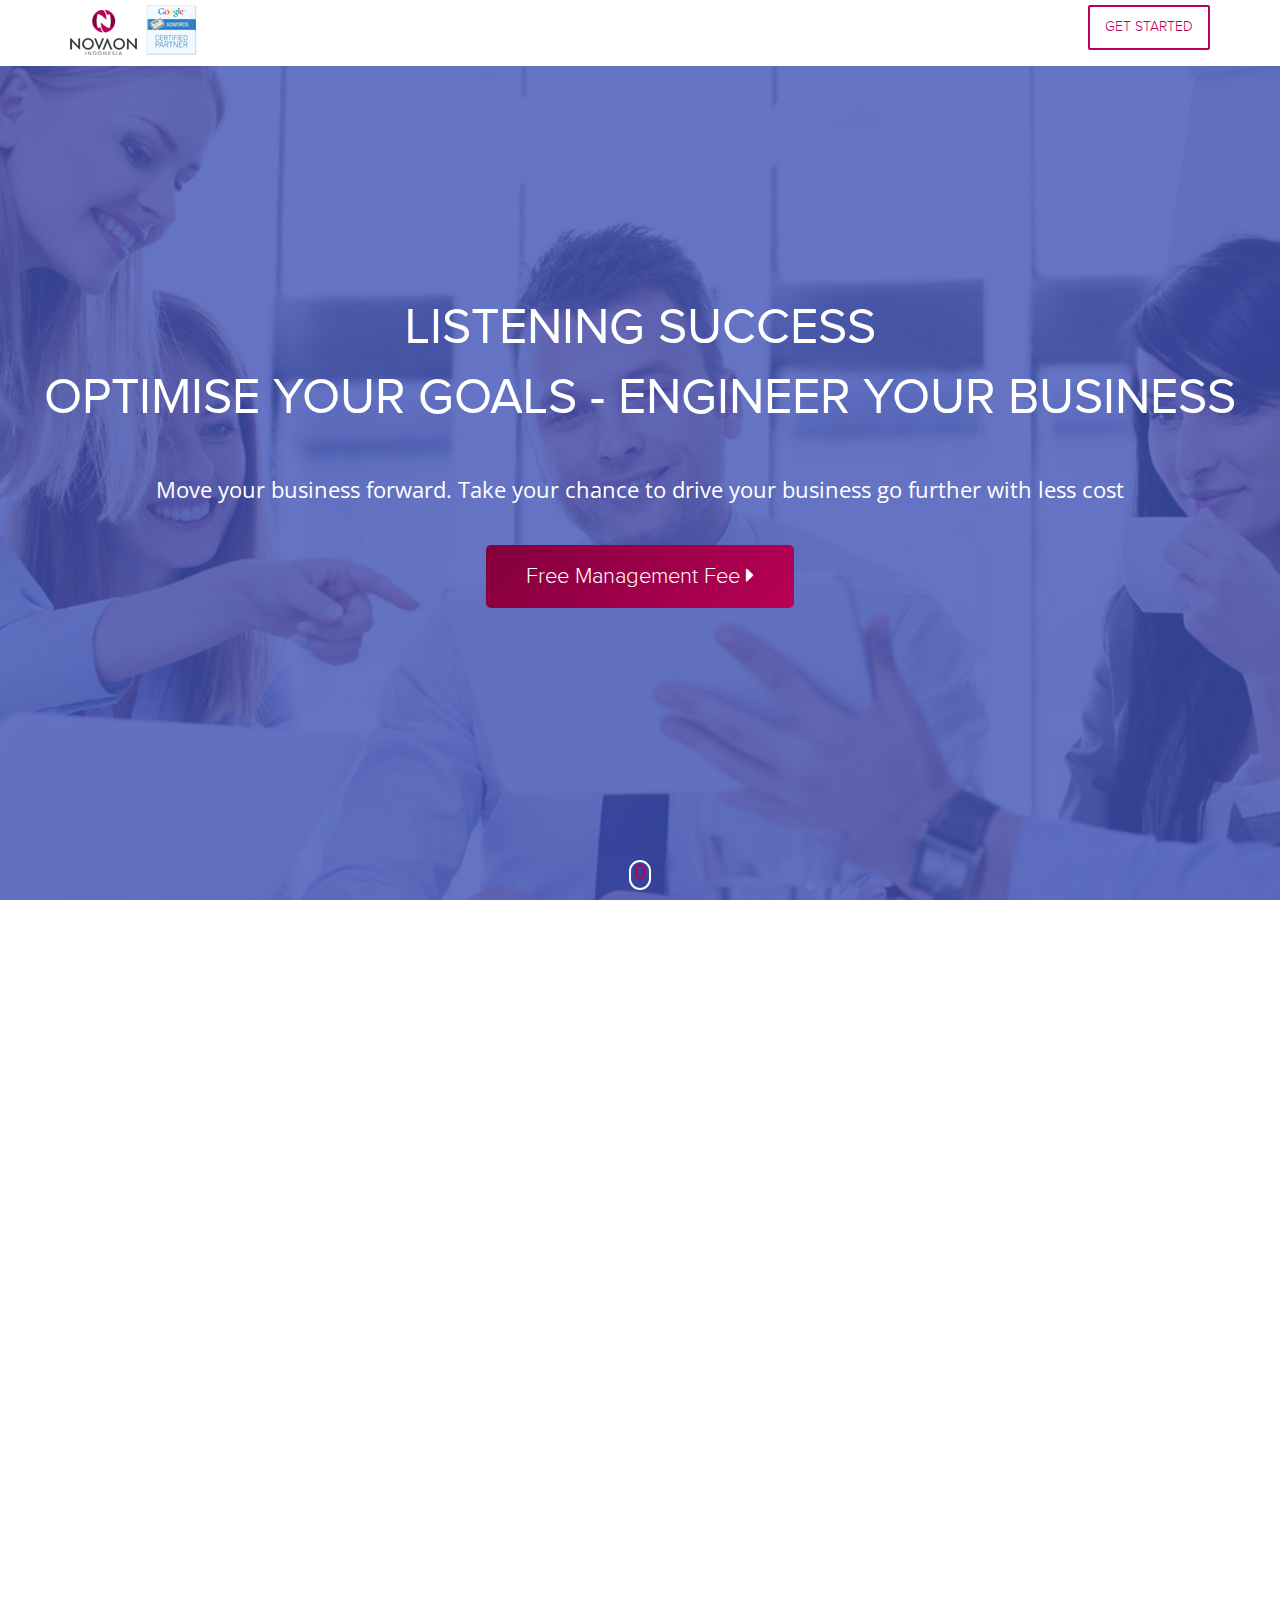
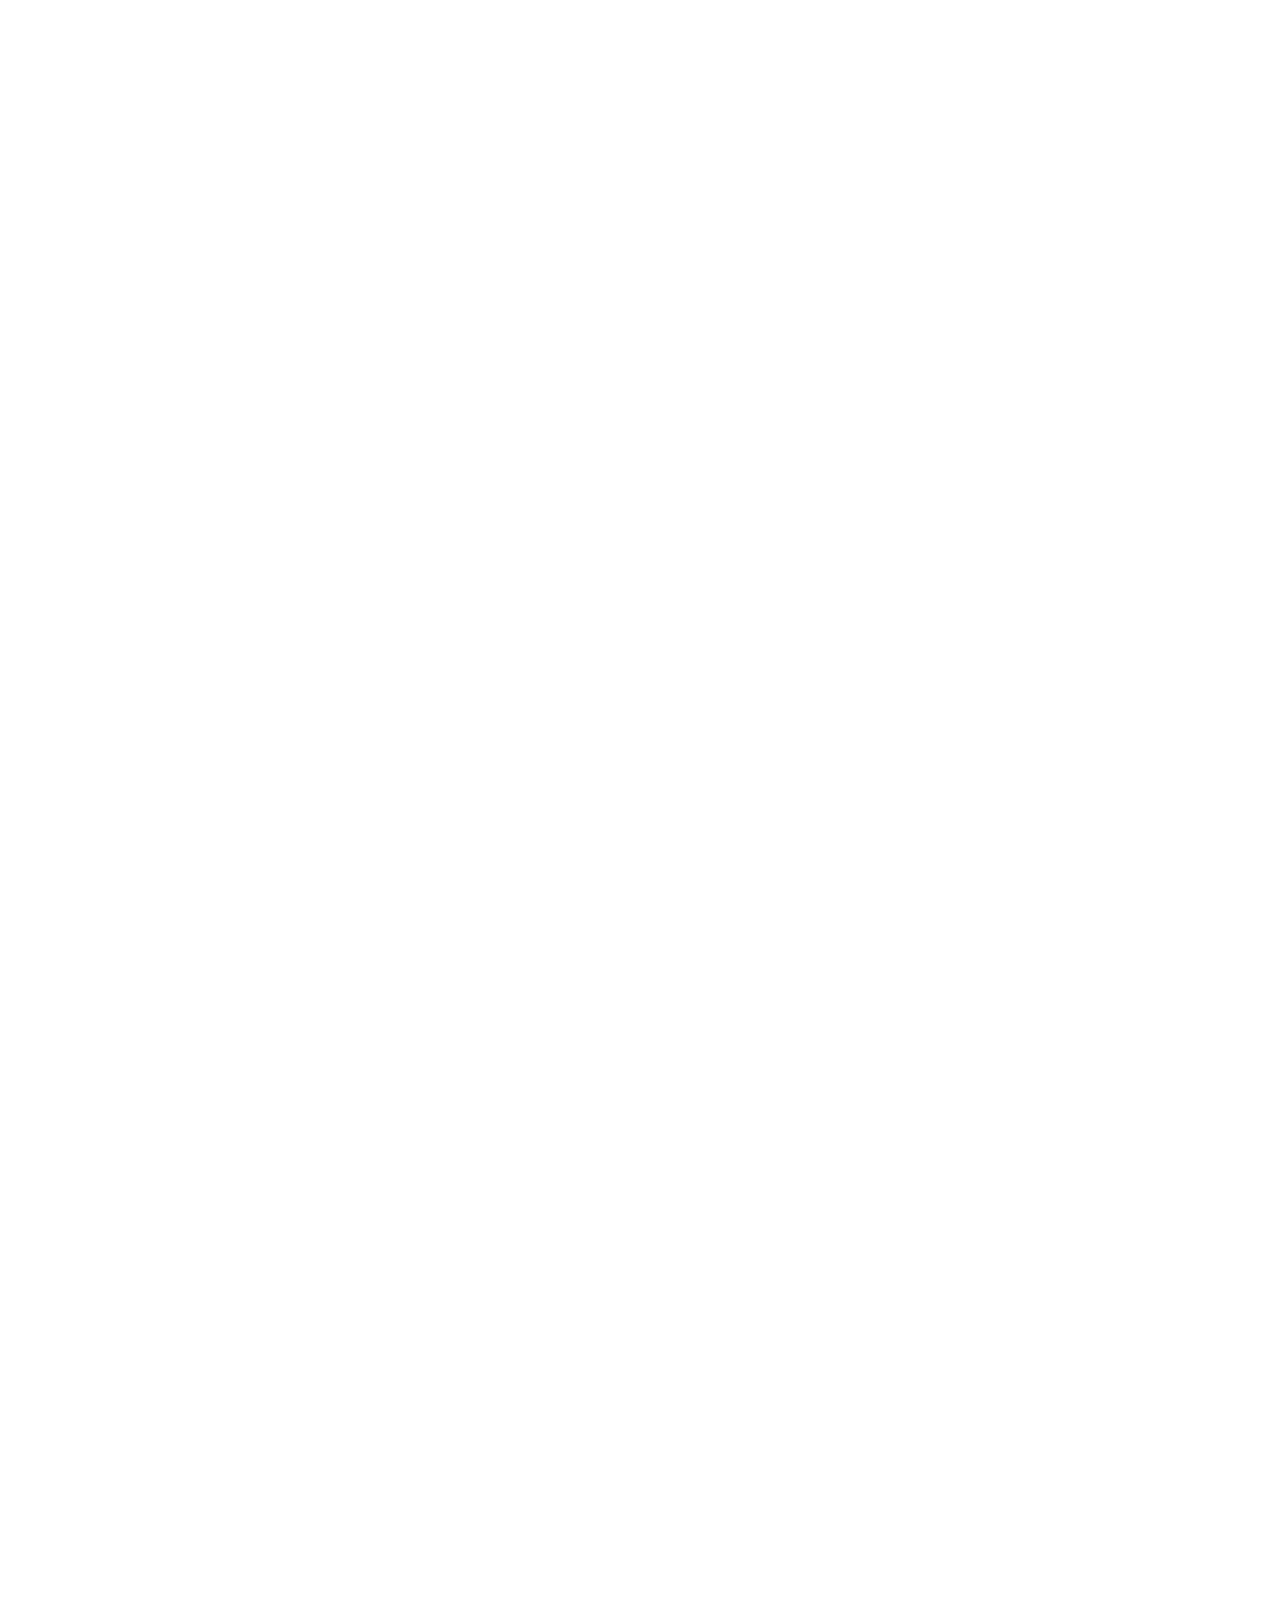
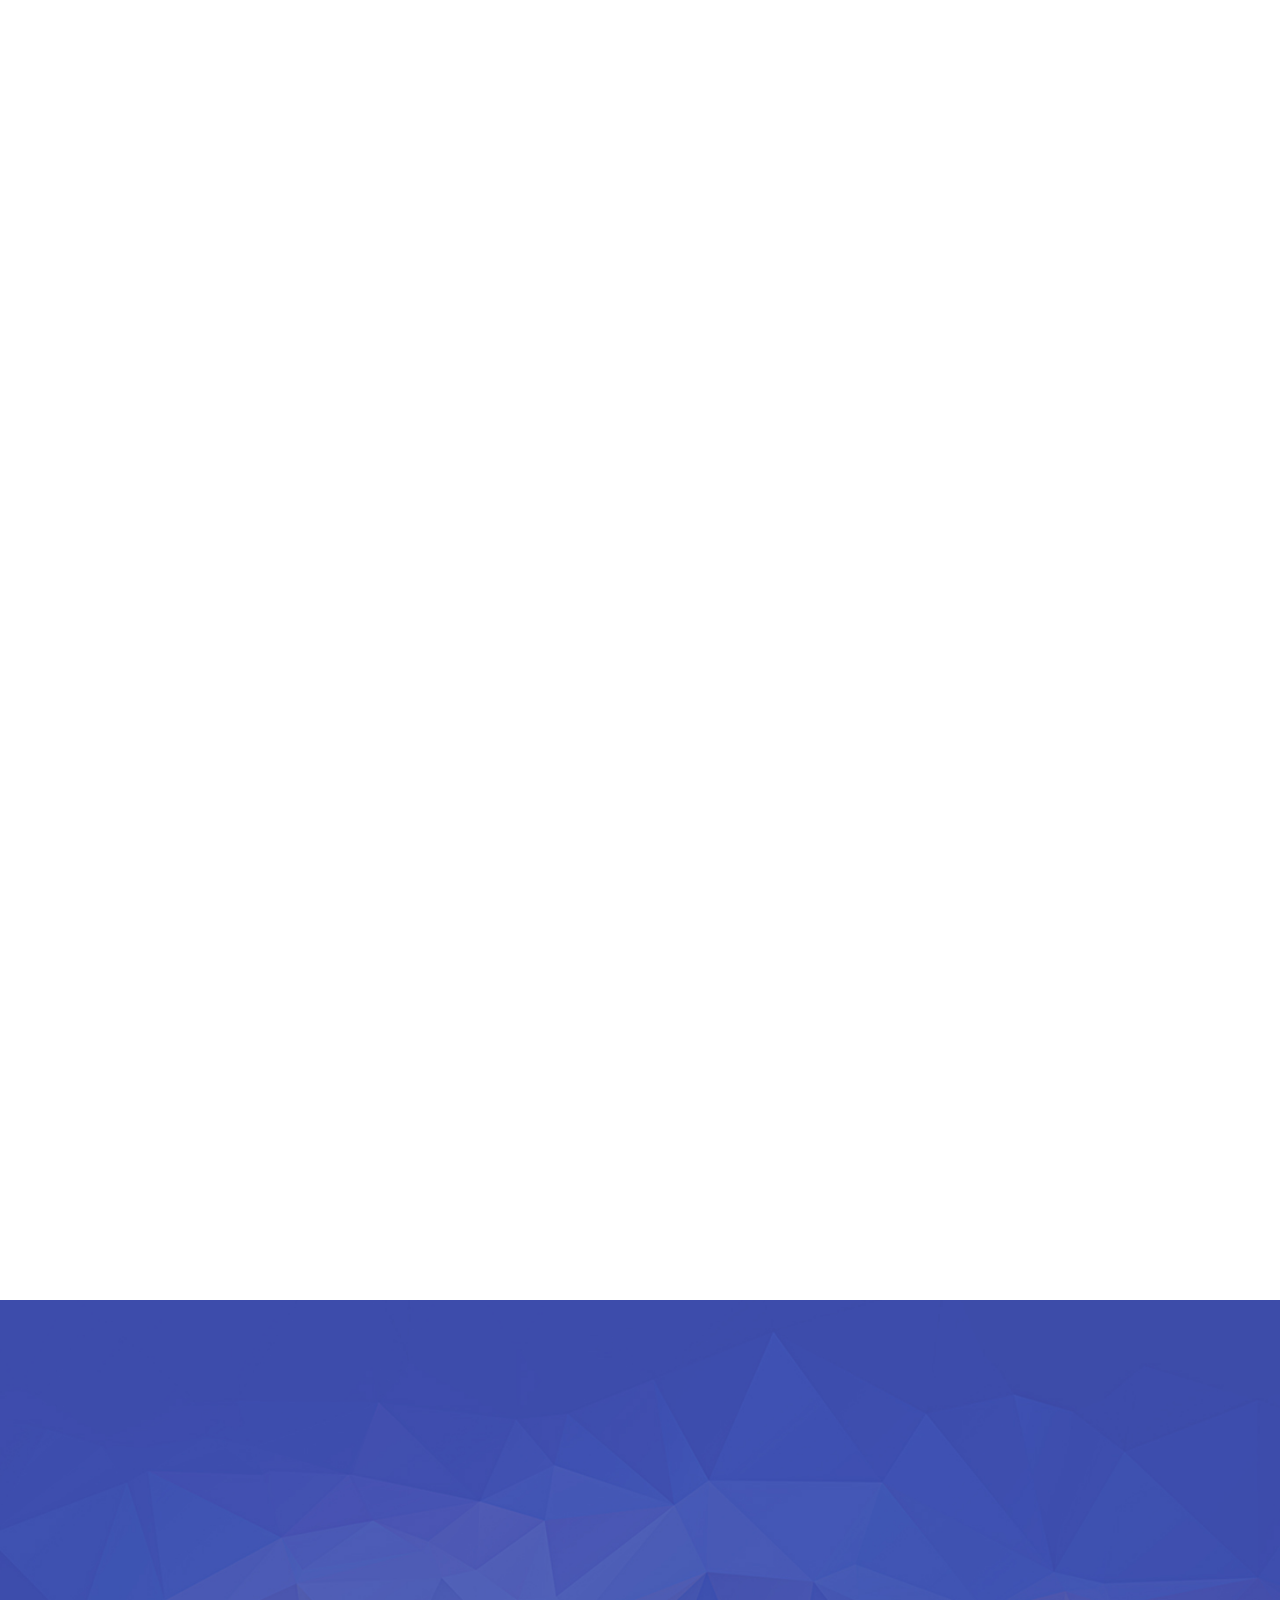
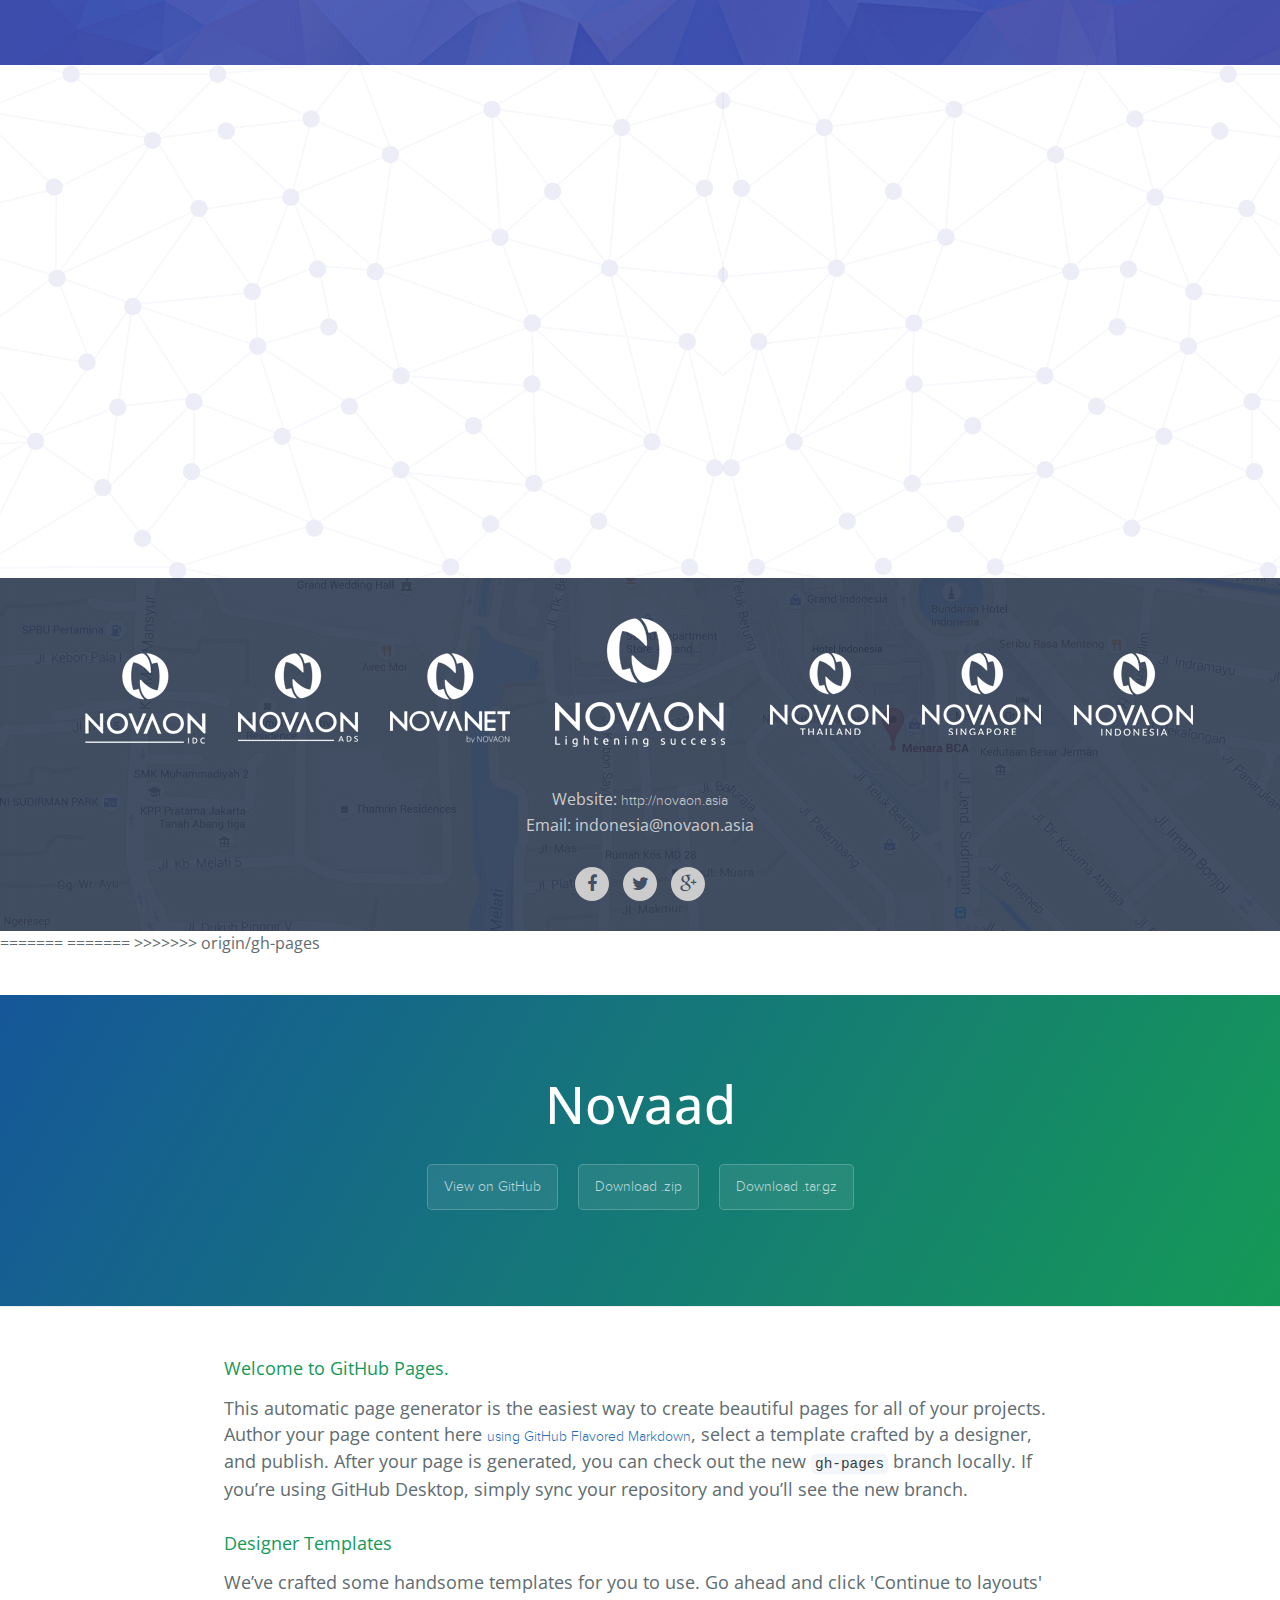
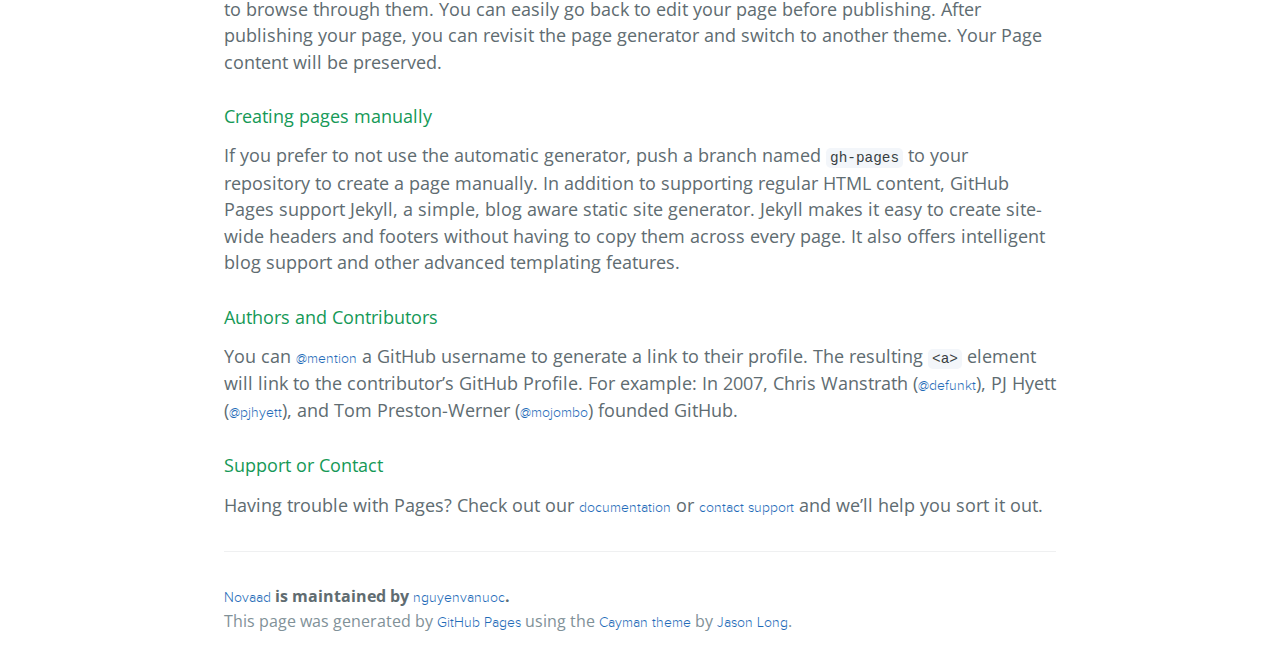
==== commit aa0ac88d: "dfdf" ====
--- a/index.html
+++ b/index.html
@@ -1,57 +1,359 @@
-<!DOCTYPE html>
-<html lang="en-us">
-  <head>
-    <meta charset="UTF-8">
-    <title>Novaad by nguyenvanuoc</title>
-    <meta name="viewport" content="width=device-width, initial-scale=1">
-    <link rel="stylesheet" type="text/css" href="stylesheets/normalize.css" media="screen">
-    <link href='https://fonts.googleapis.com/css?family=Open+Sans:400,700' rel='stylesheet' type='text/css'>
-    <link rel="stylesheet" type="text/css" href="stylesheets/stylesheet.css" media="screen">
-    <link rel="stylesheet" type="text/css" href="stylesheets/github-light.css" media="screen">
-  </head>
-  <body>
-    <section class="page-header">
-      <h1 class="project-name">Novaad</h1>
-      <h2 class="project-tagline"></h2>
-      <a href="https://github.com/nguyenvanuoc/Novaad" class="btn">View on GitHub</a>
-      <a href="https://github.com/nguyenvanuoc/Novaad/zipball/master" class="btn">Download .zip</a>
-      <a href="https://github.com/nguyenvanuoc/Novaad/tarball/master" class="btn">Download .tar.gz</a>
-    </section>
-
-    <section class="main-content">
-      <h3>
-<a id="welcome-to-github-pages" class="anchor" href="#welcome-to-github-pages" aria-hidden="true"><span aria-hidden="true" class="octicon octicon-link"></span></a>Welcome to GitHub Pages.</h3>
-
-<p>This automatic page generator is the easiest way to create beautiful pages for all of your projects. Author your page content here <a href="https://guides.github.com/features/mastering-markdown/">using GitHub Flavored Markdown</a>, select a template crafted by a designer, and publish. After your page is generated, you can check out the new <code>gh-pages</code> branch locally. If you’re using GitHub Desktop, simply sync your repository and you’ll see the new branch.</p>
-
-<h3>
-<a id="designer-templates" class="anchor" href="#designer-templates" aria-hidden="true"><span aria-hidden="true" class="octicon octicon-link"></span></a>Designer Templates</h3>
-
-<p>We’ve crafted some handsome templates for you to use. Go ahead and click 'Continue to layouts' to browse through them. You can easily go back to edit your page before publishing. After publishing your page, you can revisit the page generator and switch to another theme. Your Page content will be preserved.</p>
-
-<h3>
-<a id="creating-pages-manually" class="anchor" href="#creating-pages-manually" aria-hidden="true"><span aria-hidden="true" class="octicon octicon-link"></span></a>Creating pages manually</h3>
-
-<p>If you prefer to not use the automatic generator, push a branch named <code>gh-pages</code> to your repository to create a page manually. In addition to supporting regular HTML content, GitHub Pages support Jekyll, a simple, blog aware static site generator. Jekyll makes it easy to create site-wide headers and footers without having to copy them across every page. It also offers intelligent blog support and other advanced templating features.</p>
-
-<h3>
-<a id="authors-and-contributors" class="anchor" href="#authors-and-contributors" aria-hidden="true"><span aria-hidden="true" class="octicon octicon-link"></span></a>Authors and Contributors</h3>
-
-<p>You can <a href="https://help.github.com/articles/basic-writing-and-formatting-syntax/#mentioning-users-and-teams" class="user-mention">@mention</a> a GitHub username to generate a link to their profile. The resulting <code>&lt;a&gt;</code> element will link to the contributor’s GitHub Profile. For example: In 2007, Chris Wanstrath (<a href="https://github.com/defunkt" class="user-mention">@defunkt</a>), PJ Hyett (<a href="https://github.com/pjhyett" class="user-mention">@pjhyett</a>), and Tom Preston-Werner (<a href="https://github.com/mojombo" class="user-mention">@mojombo</a>) founded GitHub.</p>
-
-<h3>
-<a id="support-or-contact" class="anchor" href="#support-or-contact" aria-hidden="true"><span aria-hidden="true" class="octicon octicon-link"></span></a>Support or Contact</h3>
-
-<p>Having trouble with Pages? Check out our <a href="https://help.github.com/pages">documentation</a> or <a href="https://github.com/contact">contact support</a> and we’ll help you sort it out.</p>
-
-      <footer class="site-footer">
-        <span class="site-footer-owner"><a href="https://github.com/nguyenvanuoc/Novaad">Novaad</a> is maintained by <a href="https://github.com/nguyenvanuoc">nguyenvanuoc</a>.</span>
-
-        <span class="site-footer-credits">This page was generated by <a href="https://pages.github.com">GitHub Pages</a> using the <a href="https://github.com/jasonlong/cayman-theme">Cayman theme</a> by <a href="https://twitter.com/jasonlong">Jason Long</a>.</span>
-      </footer>
-
-    </section>
-
-  
-  </body>
-</html>
+<html lang="vi">
+  <head>
+      <title>NovaAd Website</title>
+      <meta charset="utf-8"/>
+      <meta name="keywords" content="It, it solution,solution, techonogy,internet"/>
+      <link href="https://plus.google.com/107177373712004256296" rel="author">
+      <meta content="IE=edge" http-equiv="X-UA-Compatible"></meta>
+      <meta content="Thời trang nam phong cách trẻ trung năng động của nam giới, xu thế thời trang 2016" name="description">
+      <meta content="IE=edge" http-equiv="X-UA-Compatible"></meta>
+      <script type="text/javascript" src="assets/js/jquery.2.1.1.min.js"></script>
+      <script type="text/javascript" src="assets/js/swiper.min.js"></script>
+      <script type="text/javascript" src="assets/js/waypoints.min.js"></script>
+      <script type="text/javascript" src="assets/js/jquery.mousewheel.min.js"></script>
+      <script type="text/javascript" src="assets/js/jquery.stellar.min.js"></script>
+      <script type="text/javascript" src="assets/js/waypoints.min.js"></script>
+      <script type="text/javascript" src="assets/js/wow.min.js"></script>
+      <script type="text/javascript" src="assets/js/jquery.easing.1.3.js"></script>
+      <script type="text/javascript" src="assets/js/scripts.js"></script>
+      <meta content="width=device-width, initial-scale=1.0, minimum-scale=1.0, maximum-scale=1.0, user-scalable=no" name="viewport" id="viewport"></meta>
+      <meta content="index, follow" name="ROBOTS">
+      <!-- General style -->
+      <link rel="stylesheet" type="text/css" href="css/style.css">
+    </head>
+    <body data-spy="scroll" data-target=".banner" data-offset="50">
+      <div class="header fixedtop">
+        <div class="container">
+          <div class="pull-left">
+            <a class="logo" href="#" title="nova Ads"><img src="img/logo.png" alt="logo nova ad"></a>
+            <a class="certificate"><img src="img/certificate.png"></a>
+          </div>
+          <div class="pull-right">
+            <a class="btn-getstarted">Get Started</a>
+          </div>
+        </div>
+      </div>
+      <div class="sec-page banner">
+          <div class="info">
+            <h2 class="title-sec  wow bounceInLeft" data-wow-delay="0.8s" ><span>Listening Success</span>
+            <span>  Optimise Your Goals - Engineer Your Business</span></h2>
+            <div class="descrition-page  wow fadeInUp" data-wow-delay="0.8s" >
+              Move your business forward. Take your chance to drive your business go further with less cost
+            </div>
+            <a class="btn-sec mart40  wow bounce" data-wow-delay="0.8s"  href="#main-nav">Free Management Fee <i class="fa fa-caret-right"></i></a>
+          </div>
+          <a class="mbr-arrow" href="#bottom-container">
+            <span></span>
+          </a>
+          <div id="nav-anchor"></div>
+      </div>
+      
+      <div class="main-wrapper" id="main-nav">
+        <ul class="navigation">
+            <li data-slide="1"><div class="tooltip-page">Perfomance Digital Agency</div></li>
+            <li data-slide="2"><div class="tooltip-page">Google Adwords &amp; Youtube</div></li>
+            <li data-slide="3"><div class="tooltip-page">Social Media</div></li>
+            <li data-slide="4"><div class="tooltip-page">Digital Production</div></li>
+        </ul>
+        <div class="sec-page performace slide" id="slide1" data-slide="1" data-stellar-background-ratio="0.5">
+
+            <div class="info">
+              <div class="container">
+                <div class="row">
+                  <div class="col-md-6 col-sm-6 col-xs-12">
+                    <div class="img-sec wow fadeInLeft" data-wow-delay="0.8s"  >
+                      <img src="img/img-creative.png">
+                    </div>
+                  </div>
+                  <div class="col-md-6 col-sm-6 col-xs-12">
+                    <h2 class="title-sec wow bounceInLeft" data-wow-delay="0.8s"   >Perfomance Digital Agency</h2>
+                    <div class="descrition-page wow fadeInUp" data-wow-delay="0.8s"  >
+                     Consulting and executing the most suitable and effective Digital Marketing campaigns for Clients to meet up with their KPIs and expectation.
+                    </div>
+                    <a class="btn-sec mart40 wow bounce" data-wow-delay="0.8s"   href="#">Get Started</a>
+                  </div>
+                </div>
+              </div>
+            </div>
+        </div>
+        <div class="sec-page youtube slide" id="slide2" data-slide="2" data-stellar-background-ratio="0.5">
+
+            <div class="info">
+              <div class="container">
+                <div class="row">
+                  <div class="col-md-6 col-sm-6 col-xs-12">
+                    <h2 class="title-sec wow bounceInRight" data-wow-delay="0.8s"  >Google Adwords & Youtube</h2>
+                    <div class="descrition-page wow fadeInUp" data-wow-delay="0.8s"   >
+                     Provide online Advertising program on Google world’s most popular search engine, for businesses who want to display ads on Google and its advertising network at flexible budget, right targeting, and easy to manage details.
+                    </div>
+                    <a class="btn-sec mart40 wow bounce" data-wow-delay="0.8s"    href="#">Get Started</a>
+                  </div>
+                  <div class="col-md-6 col-sm-6 col-xs-12">
+                    <div class="img-sec wow fadeInRight" data-wow-delay="0.8s"   >
+                      <img src="img/img-youtube.png">
+                    </div>
+                  </div>
+                  
+                </div>
+              </div>
+            </div>
+        </div>
+        <div class="sec-page social slide" id="slide3" data-slide="3" data-stellar-background-ratio="0.5">
+
+            <div class="info">
+              <div class="container">
+                <div class="row">
+                  <div class="col-md-6 col-sm-6 col-xs-12">
+                    <div class="img-sec wow fadeInLeft" data-wow-delay="0.8s"   >
+                      <img src="img/img-social.png">
+                    </div>
+                  </div>
+                  <div class="col-md-6 col-sm-6 col-xs-12">
+                    <h2 class="title-sec wow bounceInRight" data-wow-delay="0.8s"   >Social Media</h2>
+                    <div class="descrition-page wow fadeInUp" data-wow-delay="0.8s"  >
+                     Social media marketing is increasing traffic of website or gaining attention through social networking sites. Social media features multidimensional interaction, actively users and useful feedback. It’s including some types of social as news, sharing, networks and bookmark.
+                    </div>
+                    <a class="btn-sec mart40 wow bounce" data-wow-delay="0.8s"    href="#">Get Started</a>
+                  </div>
+                </div>
+              </div>
+            </div>
+        </div>
+        <div class="sec-page digital  slide" id="slide4" data-slide="4" data-stellar-background-ratio="0.5">
+
+            <div class="info">
+              <div class="container">
+                <div class="row">
+                  <div class="col-md-6 col-sm-6 col-xs-12">
+                    <h2 class="title-sec wow bounceInRight" data-wow-delay="0.8s"   >Digital Production</h2>
+                    <div class="descrition-page wow fadeInUp" data-wow-delay="0.8s"  >
+                     Digital Production Services offer high definition website & application design with multi-screens and multi-devices. Our focus is to promote the eyed-catchy visual communications for the online home of the businesses
+                    </div>
+                    <a class="btn-sec mart40 wow bounce" data-wow-delay="0.8s"    href="#">Get Started</a>
+                  </div>
+                  <div class="col-md-6 col-sm-6 col-xs-12">
+                    <div class="img-sec wow fadeInRight" data-wow-delay="0.8s"   >
+                      <img src="img/img-digital.png">
+                    </div>
+                  </div>
+                  
+                </div>
+              </div>
+            </div>
+            
+        </div>
+
+        
+
+      </div>
+      <div id="nav-anchor-end"></div>
+      <div id="bottom-container">
+        <div class="box-client">
+          <div class="tab-cell">
+            <div class="container">
+              <h2 class="title-client wow fadeInUp" data-wow-delay="0.8s"   >OUR CLIENTS</h2>
+              <div class="content wow fadeInUp" data-wow-delay="0.8s"   >
+                <div class="item"><div class="item-content"><img src="uploads/logo-aon.png"></div></div>
+                <div class="item"><div class="item-content"><img src="uploads/logo-booking.png"></div></div>
+                <div class="item"><div class="item-content"><img src="uploads/logo-british.png"></div></div>
+                <div class="item"><div class="item-content"><img src="uploads/logo-canon.png"></div></div>
+                <div class="item"><div class="item-content"><img src="uploads/logo-fpt.png"></div></div>
+                <div class="item"><div class="item-content"><img src="uploads/logo-haweii.png"></div></div>
+                <div class="item"><div class="item-content"><img src="uploads/logo-hyundai.png"></div></div>
+                <div class="item"><div class="item-content"><img src="uploads/logo-lenovo.png"></div></div>
+                <div class="item"><div class="item-content"><img src="uploads/logo-mazda.png"></div></div>
+                <div class="item"><div class="item-content"><img src="uploads/logo-mitsubishi.png"></div></div>
+                <div class="item"><div class="item-content"><img src="uploads/logo-rmit.png"></div></div>
+                <div class="item"><div class="item-content"><img src="uploads/logo-solvay.png"></div></div>
+                <div class="item"><div class="item-content"><img src="uploads/logo-tmt.png"></div></div>
+                <div class="item"><div class="item-content"><img src="uploads/logo-toyota.png"></div></div>
+              </div>
+            </div>
+          </div>
+        </div>
+        <div class="sec-page success"  style="display:none">
+
+            <div class="info">
+              <div class="container">
+                <div class="tick-success"><i class="fa fa-check-circle"></i></div>
+               <h2 class="title-sec wow bounceInRight" data-wow-delay="0.8s"  >Thank you for your enquiry!</h2>
+                <div class="descrition-pagewow fadeInUp" data-wow-delay="0.8s"   >
+                 <p>You are very important to us. All information received will always remain confidential.</p>
+                 <p>We will contact you as soon as possible.</p>
+                </div>
+              </div>
+            </div>
+        </div>
+        <div class="box-subcribe">
+          <div class="container">
+            <div class="row">
+              <div class="col-md-7 col-sm-6 col-xs-12">
+                  <ul class="list-info wow fadeInLeft" data-wow-delay="0.8s"   >
+                    <li>Free three-month management fee</li>
+                    <li>First 50 soonest registration only</li>
+                    <li>The annual contract, at least 01 year</li>
+                    <li>Start the first campaigns from min. $3,000 within 03 month</li>
+                  </ul>
+              </div>
+              <div class="col-md-5 col-sm-6 col-xs-12">
+                <div class="box-get-offer wow fadeInRight" data-wow-delay="0.8s"   >
+                  <div class="title">GET YOUR OFFER</div>
+                  <form class="form-register">
+                    <span class="input">
+                      <input class="form-control" value="Company *"></input>
+                      <i class="fa fa-home"></i>
+                    </span>
+                    <span class="input">
+                      <input class="form-control" value="Full Name *"></input>
+                      <i class="fa fa-user"></i>
+                    </span>
+                    <span class="input">
+                      <input class="form-control" value="Your Phone Number"></input>
+                      <i class="fa fa-phone"></i>
+                    </span>
+                    <span class="input">
+                      <input class="form-control" value="Your Email *"></input>
+                      <i class="fa fa-envelope"></i>
+                    </span>
+                    <a class="btn-submit">Free Management Fee <i class="fa fa-long-arrow-right"></i></a>
+                  </form>
+                </div>
+              </div>
+            </div>
+          </div>
+        </div>
+        <div class="footer">
+          <div class="container">
+            <div class="logo">
+              <div class="lg-left">
+                <a href="#"><img src="img/lg-onidc.png" alt="Nova IDC"></a>
+                <a href="#"><img src="img/lg-novaonad.png" alt="Nova IDC"></a>
+                <a href="#"><img src="img/lg-novanet.png" alt="Nova IDC"></a>
+              </div>
+              <div class="lg-mid">
+                <a href="#"><img src="img/lg-novaads.png" alt="Nova IDC"></a>
+              </div>
+              <div class="lg-right">
+                <a href="#"><img src="img/lg-novatl.png" alt="Nova IDC"></a>
+                <a href="#"><img src="img/lg-sin.png" alt="Nova IDC"></a>
+                <a href="#"><img src="img/lg-indo.png" alt="Nova IDC"></a>
+              </div>
+            </div>
+            <div class="clearfix"></div>
+            <div class="info">
+              <p>Website: <a href="#">http://novaon.asia</a></p>
+              <p>Email: indonesia@novaon.asia</p>
+            </div>
+            <ul class="list-social">
+              <li><a href="#"><i class="fa fa-facebook"></i></a></li>
+              <li><a href="#"><i class="fa fa-twitter"></i></a></li>
+              <li><a href="#"><i class="fa fa-google-plus"></i></a></li>
+            </ul>
+          </div>
+        </div>
+      </div>
+      
+      <script type="text/javascript">
+        $(window).scroll(function(){
+            var window_top = $(window).scrollTop()+12; // the "12" should equal the margin-top value for nav.stick
+            var div_top = $('#nav-anchor').offset().top;
+            var div_top1 = $('#nav-anchor-end').offset().top;
+            if ((window_top >= div_top) && (window_top <= div_top1) ) {
+                $('.main-wrapper .navigation').css('display','block');
+            } else {
+               $('.main-wrapper .navigation').css('display','none');
+                
+            }
+
+
+        });
+        $(function() {
+          $('a[href*="#"]:not([href="#"])').click(function() {
+            if (location.pathname.replace(/^\//,'') == this.pathname.replace(/^\//,'') && location.hostname == this.hostname) {
+              var target = $(this.hash);
+              target = target.length ? target : $('[name=' + this.hash.slice(1) +']');
+              if (target.length) {
+                $('html, body').animate({
+                  scrollTop: target.offset().top
+                }, 1000);
+                return false;
+              }
+            }
+          });
+        });
+      </script>  
+      <script>
+        wow = new WOW(
+          {
+            animateClass: 'animated',
+            offset:       100,
+            callback:     function(box) {
+              console.log("WOW: animating <" + box.tagName.toLowerCase() + ">")
+            }
+          }
+        );
+        wow.init();
+      </script>
+    <script type="text/javascript" src="assets/js/bootstrap.min.js"></script>
+    </body>
+</html>
+=======
+=======
+>>>>>>> origin/gh-pages
+<!DOCTYPE html>
+<html lang="en-us">
+  <head>
+    <meta charset="UTF-8">
+    <title>Novaad by nguyenvanuoc</title>
+    <meta name="viewport" content="width=device-width, initial-scale=1">
+    <link rel="stylesheet" type="text/css" href="stylesheets/normalize.css" media="screen">
+    <link href='https://fonts.googleapis.com/css?family=Open+Sans:400,700' rel='stylesheet' type='text/css'>
+    <link rel="stylesheet" type="text/css" href="stylesheets/stylesheet.css" media="screen">
+    <link rel="stylesheet" type="text/css" href="stylesheets/github-light.css" media="screen">
+  </head>
+  <body>
+    <section class="page-header">
+      <h1 class="project-name">Novaad</h1>
+      <h2 class="project-tagline"></h2>
+      <a href="https://github.com/nguyenvanuoc/Novaad" class="btn">View on GitHub</a>
+      <a href="https://github.com/nguyenvanuoc/Novaad/zipball/master" class="btn">Download .zip</a>
+      <a href="https://github.com/nguyenvanuoc/Novaad/tarball/master" class="btn">Download .tar.gz</a>
+    </section>
+
+    <section class="main-content">
+      <h3>
+<a id="welcome-to-github-pages" class="anchor" href="#welcome-to-github-pages" aria-hidden="true"><span aria-hidden="true" class="octicon octicon-link"></span></a>Welcome to GitHub Pages.</h3>
+
+<p>This automatic page generator is the easiest way to create beautiful pages for all of your projects. Author your page content here <a href="https://guides.github.com/features/mastering-markdown/">using GitHub Flavored Markdown</a>, select a template crafted by a designer, and publish. After your page is generated, you can check out the new <code>gh-pages</code> branch locally. If you’re using GitHub Desktop, simply sync your repository and you’ll see the new branch.</p>
+
+<h3>
+<a id="designer-templates" class="anchor" href="#designer-templates" aria-hidden="true"><span aria-hidden="true" class="octicon octicon-link"></span></a>Designer Templates</h3>
+
+<p>We’ve crafted some handsome templates for you to use. Go ahead and click 'Continue to layouts' to browse through them. You can easily go back to edit your page before publishing. After publishing your page, you can revisit the page generator and switch to another theme. Your Page content will be preserved.</p>
+
+<h3>
+<a id="creating-pages-manually" class="anchor" href="#creating-pages-manually" aria-hidden="true"><span aria-hidden="true" class="octicon octicon-link"></span></a>Creating pages manually</h3>
+
+<p>If you prefer to not use the automatic generator, push a branch named <code>gh-pages</code> to your repository to create a page manually. In addition to supporting regular HTML content, GitHub Pages support Jekyll, a simple, blog aware static site generator. Jekyll makes it easy to create site-wide headers and footers without having to copy them across every page. It also offers intelligent blog support and other advanced templating features.</p>
+
+<h3>
+<a id="authors-and-contributors" class="anchor" href="#authors-and-contributors" aria-hidden="true"><span aria-hidden="true" class="octicon octicon-link"></span></a>Authors and Contributors</h3>
+
+<p>You can <a href="https://help.github.com/articles/basic-writing-and-formatting-syntax/#mentioning-users-and-teams" class="user-mention">@mention</a> a GitHub username to generate a link to their profile. The resulting <code>&lt;a&gt;</code> element will link to the contributor’s GitHub Profile. For example: In 2007, Chris Wanstrath (<a href="https://github.com/defunkt" class="user-mention">@defunkt</a>), PJ Hyett (<a href="https://github.com/pjhyett" class="user-mention">@pjhyett</a>), and Tom Preston-Werner (<a href="https://github.com/mojombo" class="user-mention">@mojombo</a>) founded GitHub.</p>
+
+<h3>
+<a id="support-or-contact" class="anchor" href="#support-or-contact" aria-hidden="true"><span aria-hidden="true" class="octicon octicon-link"></span></a>Support or Contact</h3>
+
+<p>Having trouble with Pages? Check out our <a href="https://help.github.com/pages">documentation</a> or <a href="https://github.com/contact">contact support</a> and we’ll help you sort it out.</p>
+
+      <footer class="site-footer">
+        <span class="site-footer-owner"><a href="https://github.com/nguyenvanuoc/Novaad">Novaad</a> is maintained by <a href="https://github.com/nguyenvanuoc">nguyenvanuoc</a>.</span>
+
+        <span class="site-footer-credits">This page was generated by <a href="https://pages.github.com">GitHub Pages</a> using the <a href="https://github.com/jasonlong/cayman-theme">Cayman theme</a> by <a href="https://twitter.com/jasonlong">Jason Long</a>.</span>
+      </footer>
+
+    </section>
+
+  
+  </body>
+</html>
--- a/css/style.css
+++ b/css/style.css
@@ -0,0 +1,662 @@
+@import url(../assets/css/bootstrap.min.css);
+@import url(../assets/css/font-awesome.min.css);
+@import url(../assets/css/swiper.min.css);
+@import url(../assets/css/reset.css);
+@import url(../assets/css/animate.min.css);
+@font-face {
+  font-family: proximanova-regular-webfont;
+  font-style: normal;
+  font-weight: 300;
+  src: url('../fonts/proximanova-regular-webfont.eot');
+  src: url('../fonts/proximanova-regular-webfont.eot') format('embedded-opentype'), url('../fonts/proximanova-regular-webfont.ttf') format('truetype'), url('../fonts/proximanova-regular-webfont.woff2') format('woff2'), url('../fonts/proximanova-regular-webfont.woff') format('woff'), url('../fonts/proximanova-regular-webfont.svg') format('svg');
+}
+@font-face {
+  font-family: proximanova-semibold-webfont;
+  font-style: normal;
+  font-weight: 300;
+  src: url('../fonts/proximanova-semibold-webfont.eot');
+  src: url('../fonts/proximanova-semibold-webfont.eot') format('embedded-opentype'), url('../fonts/proximanova-semibold-webfont.ttf') format('truetype'), url('../fonts/proximanova-semibold-webfont.woff2') format('woff2'), url('../fonts/proximanova-semibold-webfont.woff') format('woff'), url('../fonts/proximanova-semibold-webfont.svg') format('svg');
+}
+@font-face {
+  font-family: proximanova-light-webfont;
+  font-style: normal;
+  font-weight: 300;
+  src: url('../fonts/proximanova-light-webfont.eot');
+  src: url('../fonts/proximanova-light-webfont.eot') format('embedded-opentype'), url('../fonts/proximanova-light-webfont.ttf') format('truetype'), url('../fonts/proximanova-light-webfont.woff2') format('woff2'), url('../fonts/proximanova-light-webfont.woff') format('woff'), url('../fonts/proximanova-light-webfont.svg') format('svg');
+}
+body,
+a {
+  font-family: "proximanova-light-webfont";
+  font-size: 14px;
+  color: #333;
+  text-decoration: none;
+  font-weight: normal;
+}
+body {
+  position: relative;
+  overflow-x: hidden;
+}
+*,
+a:hover,
+:focus {
+  text-decoration: none;
+}
+.header {
+  background: white;
+  padding: 5px 0px;
+  width: 100%;
+}
+.header.fixedtop {
+  position: fixed;
+  z-index: 20;
+}
+.header a {
+  display: inline-block;
+  cursor: pointer;
+}
+.header .logo {
+  margin-right: 5px;
+}
+.header .btn-getstarted {
+  padding: 10px 15px;
+  border: 2px solid #b80057;
+  color: #b80057;
+  text-transform: uppercase;
+  transition: all 0.3s ease;
+  -webkit-transition: all 0.3s ease;
+  -webkit-border-radius: 2px;
+  -moz-border-radius: 2px;
+  border-radius: 2px;
+}
+.header .btn-getstarted:hover {
+  transition: all 0.3s ease;
+  -webkit-transition: all 0.3s ease;
+  border-color: #333;
+  color: #333;
+}
+.descrition-page {
+  font-size: 22px;
+  line-height: 32px;
+}
+.mart20 {
+  margin-top: 20px;
+}
+.mart40 {
+  margin-top: 40px;
+}
+.btn-sec {
+  display: inline-block;
+  padding: 15px 40px;
+  background: #82003d;
+  background: -moz-linear-gradient(-45deg, #82003d 0%, #b80056 100%);
+  background: -webkit-gradient(left top, right bottom, color-stop(0%, #82003d), color-stop(100%, #b80056));
+  background: -webkit-linear-gradient(-45deg, #82003d 0%, #b80056 100%);
+  background: -o-linear-gradient(-45deg, #82003d 0%, #b80056 100%);
+  background: -ms-linear-gradient(-45deg, #82003d 0%, #b80056 100%);
+  background: linear-gradient(135deg, #82003d 0%, #b80056 100%);
+  filter: progid:DXImageTransform.Microsoft.gradient(startColorstr='#82003d', endColorstr='#b80056', GradientType=1);
+  color: white;
+  font-size: 22px;
+  cursor: pointer;
+  transition: all 0.3s ease;
+  -webkit-transition: all 0.3s ease;
+  -webkit-border-radius: 5px;
+  -moz-border-radius: 5px;
+  border-radius: 5px;
+}
+.btn-sec:hover {
+  color: white;
+  transition: all 0.3s ease;
+  -webkit-transition: all 0.3s ease;
+  cursor: pointer;
+  background: #b80056;
+  background: -moz-linear-gradient(-45deg, #b80056 0%, #82003d 100%);
+  background: -webkit-gradient(left top, right bottom, color-stop(0%, #b80056), color-stop(100%, #82003d));
+  background: -webkit-linear-gradient(-45deg, #b80056 0%, #82003d 100%);
+  background: -o-linear-gradient(-45deg, #b80056 0%, #82003d 100%);
+  background: -ms-linear-gradient(-45deg, #b80056 0%, #82003d 100%);
+  background: linear-gradient(135deg, #b80056 0%, #82003d 100%);
+  filter: progid:DXImageTransform.Microsoft.gradient(startColorstr='#b80056', endColorstr='#82003d', GradientType=1);
+}
+.sec-page {
+  color: white;
+  position: relative;
+  background-size: cover !important;
+}
+.sec-page.banner {
+  background: url(../img/banner.jpg) no-repeat center center;
+  text-align: center;
+  padding: 140px 0px;
+  display: table;
+  height: 100vh;
+  width: 100%;
+}
+.sec-page.banner .info {
+  vertical-align: middle;
+  display: table-cell;
+}
+.sec-page.banner .title-sec {
+  font-size: 50px;
+  text-transform: uppercase;
+  line-height: 70px;
+  font-family: "proximanova-regular-webfont";
+}
+.sec-page.banner .title-sec span {
+  display: block;
+}
+.sec-page.banner .descrition-page {
+  margin-top: 20px;
+}
+.sec-page .title-sec {
+  font-size: 42px;
+  line-height: 50px;
+  margin-bottom: 40px;
+}
+.sec-page .img-sec {
+  display: block;
+}
+.sec-page .img-sec img {
+  max-width: 100%;
+}
+.sec-page.performace {
+  background: url(../img/bg-performance.jpg);
+}
+.sec-page.performace .btn-sec {
+  padding: 15px 20px;
+  font-size: 16px;
+}
+.sec-page.youtube,
+.sec-page.social,
+.sec-page.digital {
+  background: url(../img/bg-gayt.jpg);
+}
+.sec-page.youtube .btn-sec,
+.sec-page.social .btn-sec,
+.sec-page.digital .btn-sec {
+  padding: 15px 20px;
+  font-size: 16px;
+  background: none;
+  border: 2px solid #fff;
+  transition: all 0.3s ease;
+  -webkit-transition: all 0.3s ease;
+}
+.sec-page.youtube .btn-sec:hover,
+.sec-page.social .btn-sec:hover,
+.sec-page.digital .btn-sec:hover {
+  transition: all 0.3s ease;
+  -webkit-transition: all 0.3s ease;
+  border-color: #b80057;
+}
+.sec-page.social {
+  background: url(../img/bg-socialmedia.jpg);
+}
+.sec-page.digital {
+  background: url(../img/bg-digital.jpg);
+}
+.sec-page.success {
+  background: url(../img/bg-success.jpg);
+  min-height: 500px;
+  text-align: center;
+  padding: 100px 0px;
+}
+.sec-page.success .title-sec {
+  margin-bottom: 10px;
+  text-transform: uppercase;
+}
+.sec-page.success .descrition-page {
+  font-style: italic;
+}
+.sec-page.success .tick-success {
+  color: #1abc9c;
+  font-size: 54px;
+  margin: 10px 0px;
+}
+.navigation li {
+  border: 1px solid white;
+  background: none;
+  display: block;
+  -webkit-opacity: 1;
+  -moz-opacity: 1;
+  opacity: 1;
+  margin: 10px 0px;
+  position: relative;
+  width: 10px;
+  height: 10px;
+  -webkit-border-radius: 50%;
+  -moz-border-radius: 50%;
+  border-radius: 50%;
+  cursor: pointer;
+}
+.navigation li .tooltip-page {
+  position: absolute;
+  top: -10px;
+  right: 100%;
+  white-space: nowrap;
+  padding: 3px 5px;
+  color: white;
+  background: #b80057;
+  -webkit-border-radius: 3px;
+  -moz-border-radius: 3px;
+  border-radius: 3px;
+  margin-right: 10px;
+  display: none;
+}
+.navigation li .tooltip-page:after {
+  content: "";
+  border-top: 5px solid transparent;
+  border-bottom: 5px solid transparent;
+  border-left: 5px solid #b80057;
+  position: absolute;
+  top: 30%;
+  right: -5px;
+}
+.navigation li:hover .tooltip-page {
+  display: block;
+}
+.navigation li.active,
+.navigation li:hover {
+  background: #b80057;
+  border: 1px solid #b80057;
+}
+.navigation li.active .tooltip-page,
+.navigation li:hover .tooltip-page {
+  display: block;
+}
+.tab-cell {
+  display: table-cell;
+  vertical-align: middle;
+}
+.box-client {
+  padding: 30px 0px;
+  text-align: center;
+  display: table;
+  width: 100%;
+  background: url(../img/bg-partner.jpg) no-repeat center center;
+  background-size: cover;
+}
+.box-client .title-client {
+  color: white;
+  text-align: center;
+  font-size: 32px;
+  margin-bottom: 30px;
+}
+.box-client .content {
+  display: table;
+  width: 100%;
+}
+.box-client .item {
+  width: 14.2857%;
+  float: left;
+  margin-bottom: 30px;
+  display: table;
+  vertical-align: middle;
+}
+.box-client .item .item-content {
+  height: 80px;
+  display: table-cell;
+  vertical-align: middle;
+  cursor: pointer;
+}
+.box-client .item img {
+  transition: all 0.3s ease;
+  -webkit-transition: all 0.3s ease;
+  max-width: 100%;
+}
+.box-client .item img:hover {
+  -webkit-opacity: 0.6;
+  -moz-opacity: 0.6;
+  opacity: 0.6;
+  transition: all 0.3s ease;
+  -webkit-transition: all 0.3s ease;
+}
+.box-subcribe {
+  background: url(../img/bg-getoffer.jpg) repeat-y center center;
+  padding: 30px 0px;
+}
+.box-subcribe .list-info li {
+  font-size: 22px;
+  line-height: 28px;
+  margin-bottom: 40px;
+}
+.box-subcribe .list-info li:before {
+  content: "";
+  border: 3px solid #333;
+  float: left;
+  margin-top: 10px;
+  margin-right: 10px;
+}
+.box-subcribe .box-get-offer .title {
+  padding: 20px 10px;
+  background: #2e3c54;
+  display: block;
+  width: 100%;
+  text-align: center;
+  -webkit-border-radius: 5px 5px 0px 0px;
+  -moz-border-radius: 5px 5px 0px 0px;
+  border-radius: 5px 5px 0px 0px;
+  text-transform: uppercase;
+  color: white;
+  font-size: 32px;
+  line-height: 40px;
+}
+.box-subcribe .box-get-offer .form-register {
+  -webkit-border-radius: 0px 0px 5px 5px;
+  -moz-border-radius: 0px 0px 5px 5px;
+  border-radius: 0px 0px 5px 5px;
+  background: #ecf0f1;
+  padding: 30px 30px;
+}
+.box-subcribe .box-get-offer .form-register .form-control {
+  height: 50px;
+  font-size: 15px;
+  padding: 10px 12px;
+}
+.box-subcribe .box-get-offer .form-register .input {
+  display: block;
+  position: relative;
+  margin-bottom: 20px;
+}
+.box-subcribe .box-get-offer .form-register .input .fa {
+  position: absolute;
+  color: #b80057;
+  top: 50%;
+  right: 10px;
+  font-size: 20px;
+  transform: translate(0px, -50%);
+  -ms-transform: translate(0px, -50%);
+  -webkit-transform: translate(0px, -50%);
+}
+.box-subcribe .box-get-offer .btn-submit {
+  padding: 15px 15px;
+  background: #b80057;
+  text-align: center;
+  width: 100%;
+  color: white;
+  font-size: 22px;
+  border-bottom: 5px solid #960a4f;
+  -webkit-border-radius: 3px;
+  -moz-border-radius: 3px;
+  border-radius: 3px;
+  transition: all 0.3s ease;
+  -webkit-transition: all 0.3s ease;
+}
+.box-subcribe .box-get-offer .btn-submit:hover {
+  background: #960a4f;
+  transition: all 0.3s ease;
+  -webkit-transition: all 0.3s ease;
+}
+.footer {
+  padding: 30px 0px;
+  text-align: center;
+  background: url(../img/bg-footer.jpg) no-repeat;
+}
+.footer .logo img {
+  max-width: 100%;
+  transition: all 0.3s ease;
+  -webkit-transition: all 0.3s ease;
+}
+.footer .logo img:hover {
+  transition: all 0.3s ease;
+  -webkit-transition: all 0.3s ease;
+  -webkit-opacity: 0.7;
+  -moz-opacity: 0.7;
+  opacity: 0.7;
+}
+.footer .logo .lg-left,
+.footer .logo .lg-right {
+  width: 40%;
+  display: block;
+  float: left;
+  margin-top: 35px;
+}
+.footer .logo .lg-left a,
+.footer .logo .lg-right a {
+  display: block;
+  width: 33.33%;
+  float: left;
+  padding: 10px;
+  position: relative;
+}
+.footer .logo .lg-mid {
+  width: 20%;
+  float: left;
+  padding: 10px;
+}
+.footer .info {
+  margin-top: 30px;
+  color: #cccccc;
+  font-size: 16px;
+  line-height: 24px;
+}
+.footer .info a {
+  color: #cccccc;
+}
+.footer .info a:hover {
+  text-decoration: underline;
+}
+.footer .list-social {
+  margin-top: 30px;
+}
+.footer .list-social li {
+  display: inline-block;
+  padding: 0px 5px;
+}
+.footer .list-social a {
+  display: inline-block;
+  width: 34px;
+  height: 34px;
+  -webkit-border-radius: 50%;
+  -moz-border-radius: 50%;
+  border-radius: 50%;
+  background: #ccc;
+  color: #424f65;
+  transition: all 0.3s ease;
+  -webkit-transition: all 0.3s ease;
+}
+.footer .list-social a:hover {
+  transition: all 0.3s ease;
+  -webkit-transition: all 0.3s ease;
+  -webkit-opacity: 0.7;
+  -moz-opacity: 0.7;
+  opacity: 0.7;
+}
+.footer .list-social a .fa {
+  font-size: 18px;
+  line-height: 34px;
+}
+.scroll-page {
+  position: relative;
+}
+.mbr-arrow {
+  position: absolute;
+  border: 2px solid #fff;
+  -webkit-border-radius: 20px;
+  -moz-border-radius: 20px;
+  border-radius: 20px;
+  cursor: pointer;
+  width: 22px;
+  height: 30px;
+  bottom: 10px;
+  z-index: 10;
+  left: 50%;
+  transform: translate(-50%, 0px);
+  -ms-transform: translate(-50%, 0px);
+  -webkit-transform: translate(-50%, 0px);
+  text-align: center;
+  padding: 2px;
+}
+.mbr-arrow span {
+  width: 10px;
+  height: 15px;
+  -webkit-border-radius: 10px;
+  -moz-border-radius: 10px;
+  border-radius: 10px;
+  display: inline-block;
+  border: 2px solid #b80057;
+}
+.mbr-arrow span {
+  -webkit-animation: floating-arrow 1.6s infinite ease-in-out 0s;
+  -o-animation: floating-arrow 1.6s infinite ease-in-out 0s;
+  animation: floating-arrow 1.6s infinite ease-in-out 0s;
+}
+@-webkit-keyframes floating-arrow {
+  from {
+    -webkit-transform: translateY(0);
+    transform: translateY(0);
+  }
+  65% {
+    -webkit-transform: translateY(11px);
+    transform: translateY(7px);
+  }
+  to {
+    -webkit-transform: translateY(0);
+    transform: translateY(0);
+  }
+}
+@-o-keyframes floating-arrow {
+  from {
+    -webkit-transform: translateY(0);
+    transform: translateY(0);
+  }
+  65% {
+    -webkit-transform: translateY(7px);
+    transform: translateY(7px);
+  }
+  to {
+    -webkit-transform: translateY(0);
+    transform: translateY(0);
+  }
+}
+@keyframes floating-arrow {
+  from {
+    -webkit-transform: translateY(0);
+    transform: translateY(0);
+  }
+  65% {
+    -webkit-transform: translateY(7px);
+    transform: translateY(7px);
+  }
+  to {
+    -webkit-transform: translateY(0);
+    transform: translateY(0);
+  }
+}
+@-webkit-keyframes floating-arrow {
+  from {
+    -webkit-transform: translateY(0);
+    transform: translateY(0);
+  }
+  65% {
+    -webkit-transform: translateY(7px);
+    transform: translateY(7px);
+  }
+  to {
+    -webkit-transform: translateY(0);
+    transform: translateY(0);
+  }
+}
+@-o-keyframes floating-arrow {
+  from {
+    -webkit-transform: translateY(0);
+    transform: translateY(0);
+  }
+  65% {
+    -webkit-transform: translateY(7px);
+    transform: translateY(7px);
+  }
+  to {
+    -webkit-transform: translateY(0);
+    transform: translateY(0);
+  }
+}
+@keyframes floating-arrow {
+  from {
+    -webkit-transform: translateY(0);
+    transform: translateY(0);
+  }
+  65% {
+    -webkit-transform: translateY(7px);
+    transform: translateY(7px);
+  }
+  to {
+    -webkit-transform: translateY(0);
+    transform: translateY(0);
+  }
+}
+@media (max-width: 768px) {
+  .sec-page.banner .title-sec {
+    font-size: 24px;
+    line-height: 32px;
+  }
+  .sec-page.banner .descrition-page,
+  .descrition-page {
+    font-size: 18px;
+    line-height: 24px;
+  }
+  .sec-page .title-sec {
+    font-size: 24px;
+    line-height: 32px;
+    margin-bottom: 10px;
+  }
+  .btn-sec {
+    margin-top: 10px;
+  }
+  .sec-page {
+    text-align: center;
+  }
+  .swiper-slide {
+    padding: 30px 0px;
+  }
+  .header {
+    position: relative;
+  }
+  .sec-page .img-sec {
+    display: none;
+  }
+}
+@media (max-width: 991px) {
+  .box-client .item {
+    width: 20%;
+    padding: 10px;
+  }
+}
+@media (max-width: 480px) {
+  .box-client .item {
+    width: 33.33%;
+    padding: 10px;
+  }
+  .box-subcribe .list-info li {
+    margin-bottom: 10px;
+  }
+  .box-subcribe .box-get-offer .form-register {
+    padding: 15px;
+  }
+  .box-subcribe .box-get-offer .title {
+    font-size: 24px;
+  }
+  .footer .logo .lg-left,
+  .footer .logo .lg-right,
+  .footer .logo .lg-mid {
+    width: 100%;
+  }
+  .footer .logo .lg-left,
+  .footer .logo .lg-right {
+    display: none;
+  }
+}
+.main-wrapper .navigation {
+  position: fixed;
+  top: 50%;
+  right: 10px;
+  z-index: 3;
+  display: none;
+  transform: translate(0px, -50%);
+  -ms-transform: translate(0px, -50%);
+  -webkit-transform: translate(0px, -50%);
+}
+.main-wrapper .slide {
+  display: block;
+  height: 100vh;
+  background-attachment: fixed;
+  padding: 140px 0px;
+}
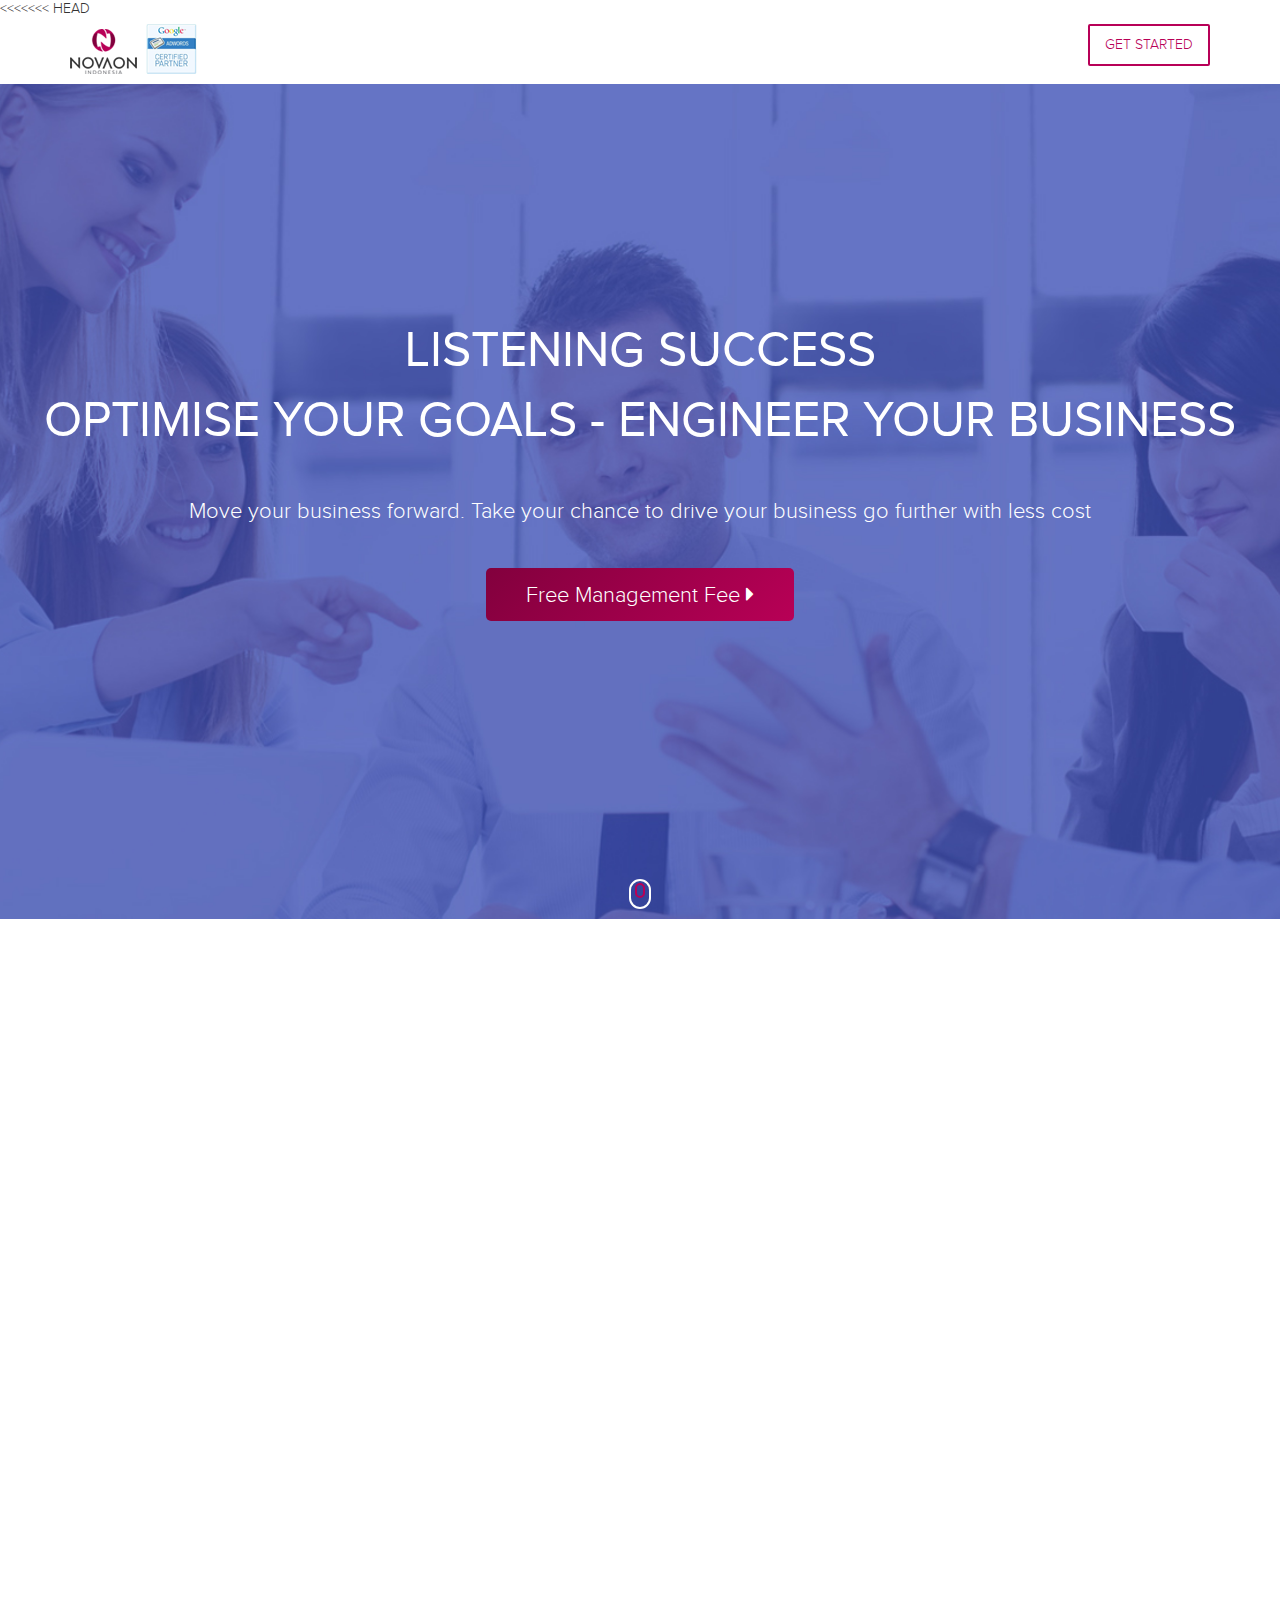
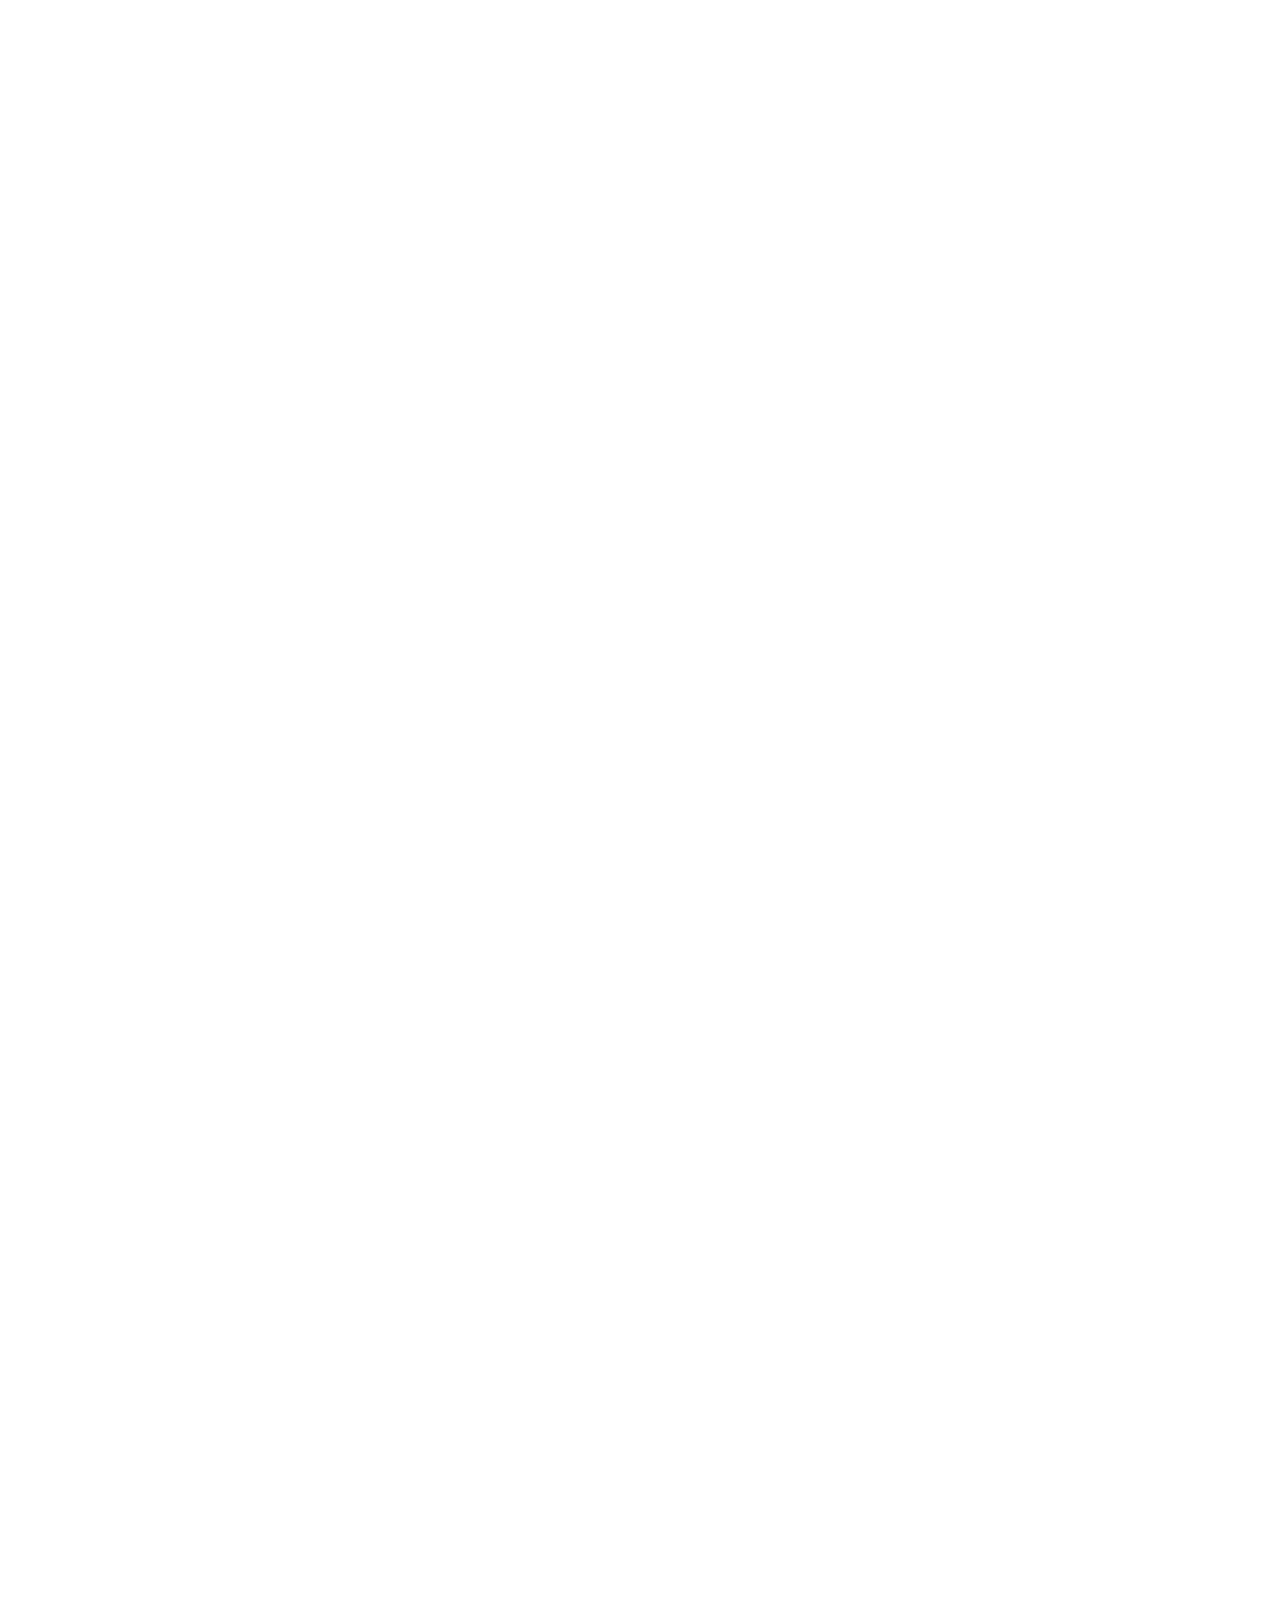
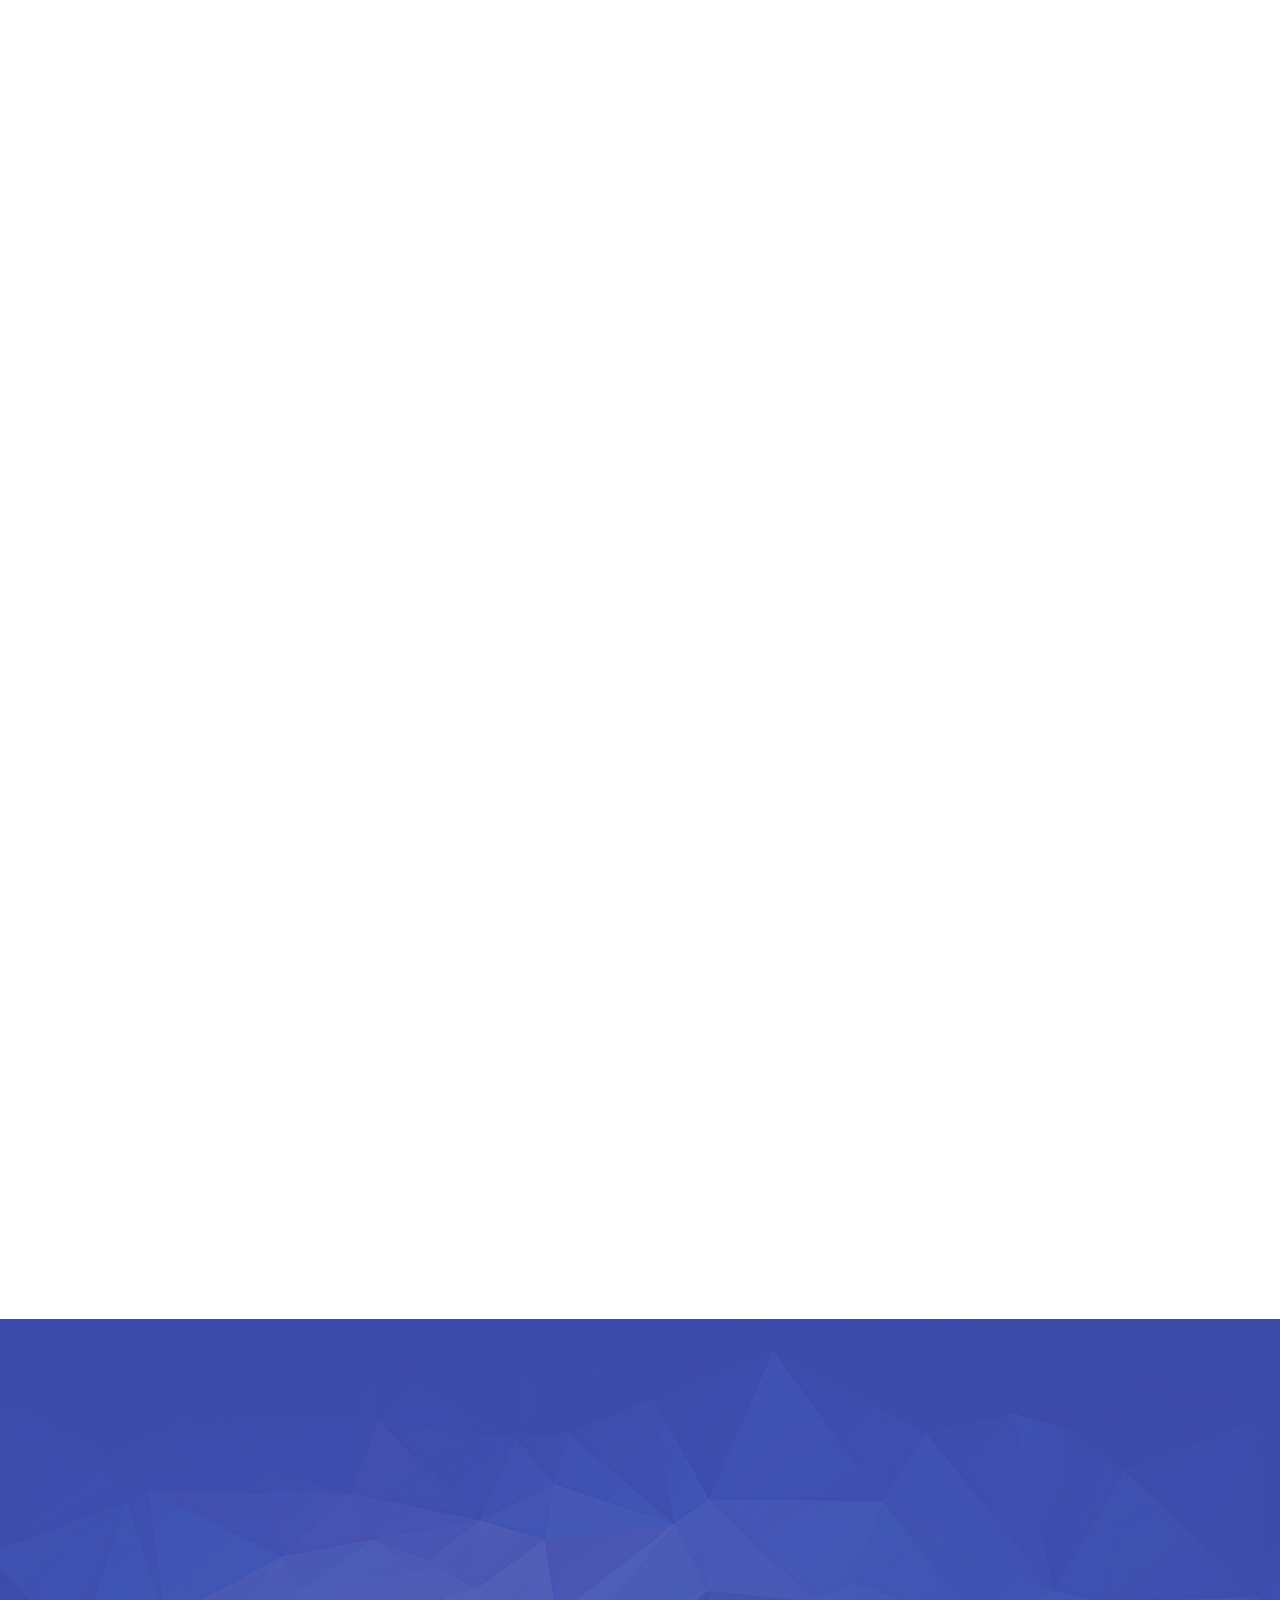
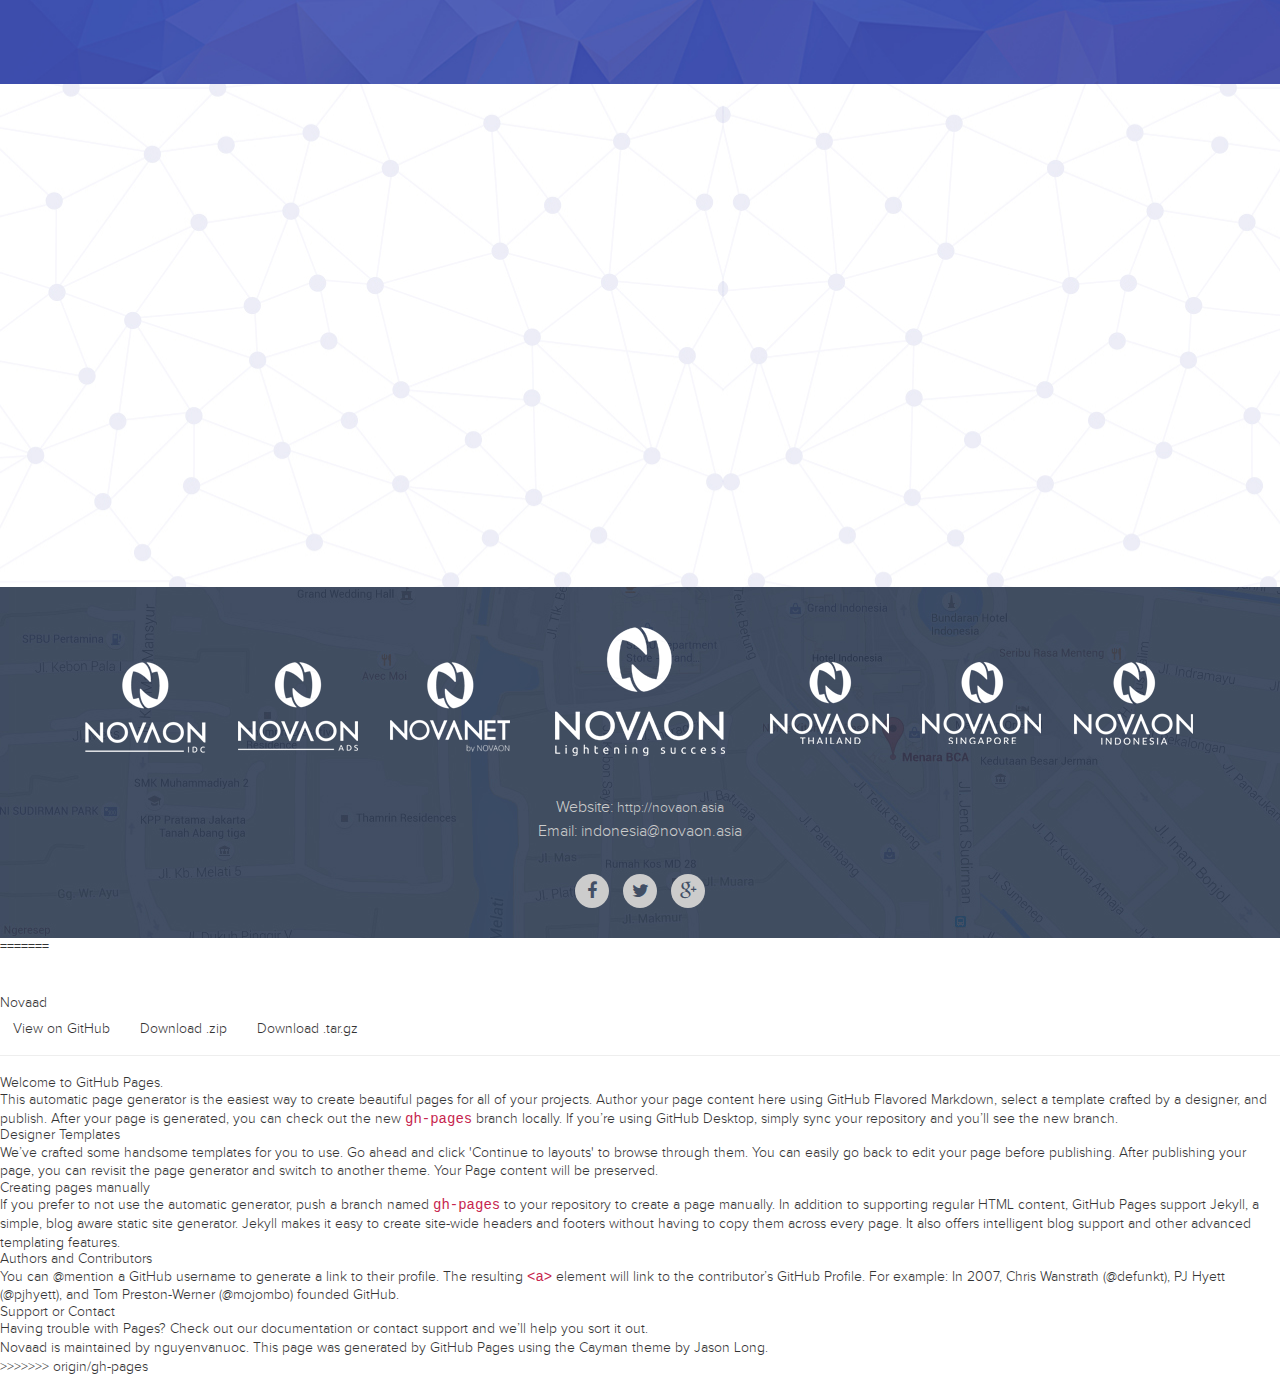
==== commit 037ba3f5: "dfdf" ====
--- a/index.html
+++ b/index.html
@@ -1,3 +1,4 @@
+<<<<<<< HEAD
 <html lang="vi">
   <head>
       <title>NovaAd Website</title>
@@ -296,64 +297,63 @@
       </script>
     <script type="text/javascript" src="assets/js/bootstrap.min.js"></script>
     </body>
-</html>
-=======
-=======
->>>>>>> origin/gh-pages
-<!DOCTYPE html>
-<html lang="en-us">
-  <head>
-    <meta charset="UTF-8">
-    <title>Novaad by nguyenvanuoc</title>
-    <meta name="viewport" content="width=device-width, initial-scale=1">
-    <link rel="stylesheet" type="text/css" href="stylesheets/normalize.css" media="screen">
-    <link href='https://fonts.googleapis.com/css?family=Open+Sans:400,700' rel='stylesheet' type='text/css'>
-    <link rel="stylesheet" type="text/css" href="stylesheets/stylesheet.css" media="screen">
-    <link rel="stylesheet" type="text/css" href="stylesheets/github-light.css" media="screen">
-  </head>
-  <body>
-    <section class="page-header">
-      <h1 class="project-name">Novaad</h1>
-      <h2 class="project-tagline"></h2>
-      <a href="https://github.com/nguyenvanuoc/Novaad" class="btn">View on GitHub</a>
-      <a href="https://github.com/nguyenvanuoc/Novaad/zipball/master" class="btn">Download .zip</a>
-      <a href="https://github.com/nguyenvanuoc/Novaad/tarball/master" class="btn">Download .tar.gz</a>
-    </section>
-
-    <section class="main-content">
-      <h3>
-<a id="welcome-to-github-pages" class="anchor" href="#welcome-to-github-pages" aria-hidden="true"><span aria-hidden="true" class="octicon octicon-link"></span></a>Welcome to GitHub Pages.</h3>
-
-<p>This automatic page generator is the easiest way to create beautiful pages for all of your projects. Author your page content here <a href="https://guides.github.com/features/mastering-markdown/">using GitHub Flavored Markdown</a>, select a template crafted by a designer, and publish. After your page is generated, you can check out the new <code>gh-pages</code> branch locally. If you’re using GitHub Desktop, simply sync your repository and you’ll see the new branch.</p>
-
-<h3>
-<a id="designer-templates" class="anchor" href="#designer-templates" aria-hidden="true"><span aria-hidden="true" class="octicon octicon-link"></span></a>Designer Templates</h3>
-
-<p>We’ve crafted some handsome templates for you to use. Go ahead and click 'Continue to layouts' to browse through them. You can easily go back to edit your page before publishing. After publishing your page, you can revisit the page generator and switch to another theme. Your Page content will be preserved.</p>
-
-<h3>
-<a id="creating-pages-manually" class="anchor" href="#creating-pages-manually" aria-hidden="true"><span aria-hidden="true" class="octicon octicon-link"></span></a>Creating pages manually</h3>
-
-<p>If you prefer to not use the automatic generator, push a branch named <code>gh-pages</code> to your repository to create a page manually. In addition to supporting regular HTML content, GitHub Pages support Jekyll, a simple, blog aware static site generator. Jekyll makes it easy to create site-wide headers and footers without having to copy them across every page. It also offers intelligent blog support and other advanced templating features.</p>
-
-<h3>
-<a id="authors-and-contributors" class="anchor" href="#authors-and-contributors" aria-hidden="true"><span aria-hidden="true" class="octicon octicon-link"></span></a>Authors and Contributors</h3>
-
-<p>You can <a href="https://help.github.com/articles/basic-writing-and-formatting-syntax/#mentioning-users-and-teams" class="user-mention">@mention</a> a GitHub username to generate a link to their profile. The resulting <code>&lt;a&gt;</code> element will link to the contributor’s GitHub Profile. For example: In 2007, Chris Wanstrath (<a href="https://github.com/defunkt" class="user-mention">@defunkt</a>), PJ Hyett (<a href="https://github.com/pjhyett" class="user-mention">@pjhyett</a>), and Tom Preston-Werner (<a href="https://github.com/mojombo" class="user-mention">@mojombo</a>) founded GitHub.</p>
-
-<h3>
-<a id="support-or-contact" class="anchor" href="#support-or-contact" aria-hidden="true"><span aria-hidden="true" class="octicon octicon-link"></span></a>Support or Contact</h3>
-
-<p>Having trouble with Pages? Check out our <a href="https://help.github.com/pages">documentation</a> or <a href="https://github.com/contact">contact support</a> and we’ll help you sort it out.</p>
-
-      <footer class="site-footer">
-        <span class="site-footer-owner"><a href="https://github.com/nguyenvanuoc/Novaad">Novaad</a> is maintained by <a href="https://github.com/nguyenvanuoc">nguyenvanuoc</a>.</span>
-
-        <span class="site-footer-credits">This page was generated by <a href="https://pages.github.com">GitHub Pages</a> using the <a href="https://github.com/jasonlong/cayman-theme">Cayman theme</a> by <a href="https://twitter.com/jasonlong">Jason Long</a>.</span>
-      </footer>
-
-    </section>
-
-  
-  </body>
-</html>
+</html>
+=======
+<!DOCTYPE html>
+<html lang="en-us">
+  <head>
+    <meta charset="UTF-8">
+    <title>Novaad by nguyenvanuoc</title>
+    <meta name="viewport" content="width=device-width, initial-scale=1">
+    <link rel="stylesheet" type="text/css" href="stylesheets/normalize.css" media="screen">
+    <link href='https://fonts.googleapis.com/css?family=Open+Sans:400,700' rel='stylesheet' type='text/css'>
+    <link rel="stylesheet" type="text/css" href="stylesheets/stylesheet.css" media="screen">
+    <link rel="stylesheet" type="text/css" href="stylesheets/github-light.css" media="screen">
+  </head>
+  <body>
+    <section class="page-header">
+      <h1 class="project-name">Novaad</h1>
+      <h2 class="project-tagline"></h2>
+      <a href="https://github.com/nguyenvanuoc/Novaad" class="btn">View on GitHub</a>
+      <a href="https://github.com/nguyenvanuoc/Novaad/zipball/master" class="btn">Download .zip</a>
+      <a href="https://github.com/nguyenvanuoc/Novaad/tarball/master" class="btn">Download .tar.gz</a>
+    </section>
+
+    <section class="main-content">
+      <h3>
+<a id="welcome-to-github-pages" class="anchor" href="#welcome-to-github-pages" aria-hidden="true"><span aria-hidden="true" class="octicon octicon-link"></span></a>Welcome to GitHub Pages.</h3>
+
+<p>This automatic page generator is the easiest way to create beautiful pages for all of your projects. Author your page content here <a href="https://guides.github.com/features/mastering-markdown/">using GitHub Flavored Markdown</a>, select a template crafted by a designer, and publish. After your page is generated, you can check out the new <code>gh-pages</code> branch locally. If you’re using GitHub Desktop, simply sync your repository and you’ll see the new branch.</p>
+
+<h3>
+<a id="designer-templates" class="anchor" href="#designer-templates" aria-hidden="true"><span aria-hidden="true" class="octicon octicon-link"></span></a>Designer Templates</h3>
+
+<p>We’ve crafted some handsome templates for you to use. Go ahead and click 'Continue to layouts' to browse through them. You can easily go back to edit your page before publishing. After publishing your page, you can revisit the page generator and switch to another theme. Your Page content will be preserved.</p>
+
+<h3>
+<a id="creating-pages-manually" class="anchor" href="#creating-pages-manually" aria-hidden="true"><span aria-hidden="true" class="octicon octicon-link"></span></a>Creating pages manually</h3>
+
+<p>If you prefer to not use the automatic generator, push a branch named <code>gh-pages</code> to your repository to create a page manually. In addition to supporting regular HTML content, GitHub Pages support Jekyll, a simple, blog aware static site generator. Jekyll makes it easy to create site-wide headers and footers without having to copy them across every page. It also offers intelligent blog support and other advanced templating features.</p>
+
+<h3>
+<a id="authors-and-contributors" class="anchor" href="#authors-and-contributors" aria-hidden="true"><span aria-hidden="true" class="octicon octicon-link"></span></a>Authors and Contributors</h3>
+
+<p>You can <a href="https://help.github.com/articles/basic-writing-and-formatting-syntax/#mentioning-users-and-teams" class="user-mention">@mention</a> a GitHub username to generate a link to their profile. The resulting <code>&lt;a&gt;</code> element will link to the contributor’s GitHub Profile. For example: In 2007, Chris Wanstrath (<a href="https://github.com/defunkt" class="user-mention">@defunkt</a>), PJ Hyett (<a href="https://github.com/pjhyett" class="user-mention">@pjhyett</a>), and Tom Preston-Werner (<a href="https://github.com/mojombo" class="user-mention">@mojombo</a>) founded GitHub.</p>
+
+<h3>
+<a id="support-or-contact" class="anchor" href="#support-or-contact" aria-hidden="true"><span aria-hidden="true" class="octicon octicon-link"></span></a>Support or Contact</h3>
+
+<p>Having trouble with Pages? Check out our <a href="https://help.github.com/pages">documentation</a> or <a href="https://github.com/contact">contact support</a> and we’ll help you sort it out.</p>
+
+      <footer class="site-footer">
+        <span class="site-footer-owner"><a href="https://github.com/nguyenvanuoc/Novaad">Novaad</a> is maintained by <a href="https://github.com/nguyenvanuoc">nguyenvanuoc</a>.</span>
+
+        <span class="site-footer-credits">This page was generated by <a href="https://pages.github.com">GitHub Pages</a> using the <a href="https://github.com/jasonlong/cayman-theme">Cayman theme</a> by <a href="https://twitter.com/jasonlong">Jason Long</a>.</span>
+      </footer>
+
+    </section>
+
+  
+  </body>
+</html>
+>>>>>>> origin/gh-pages
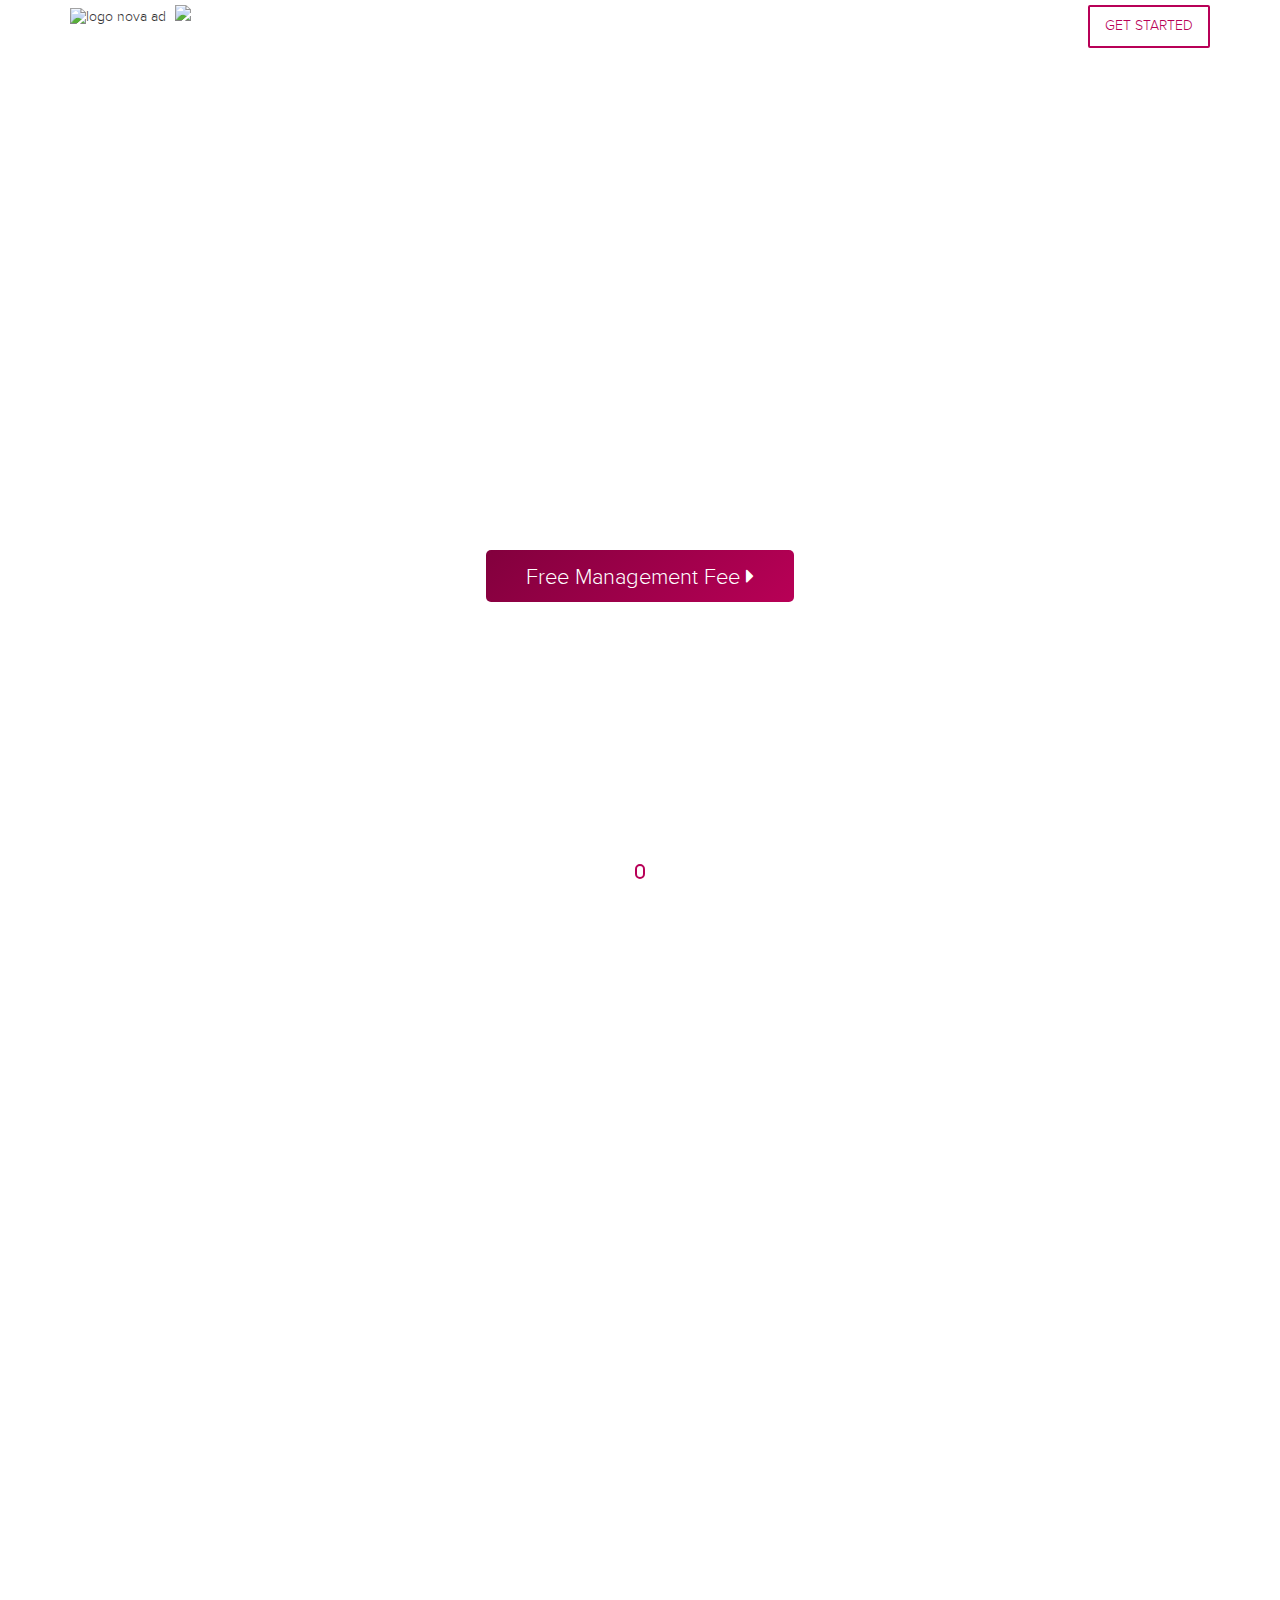
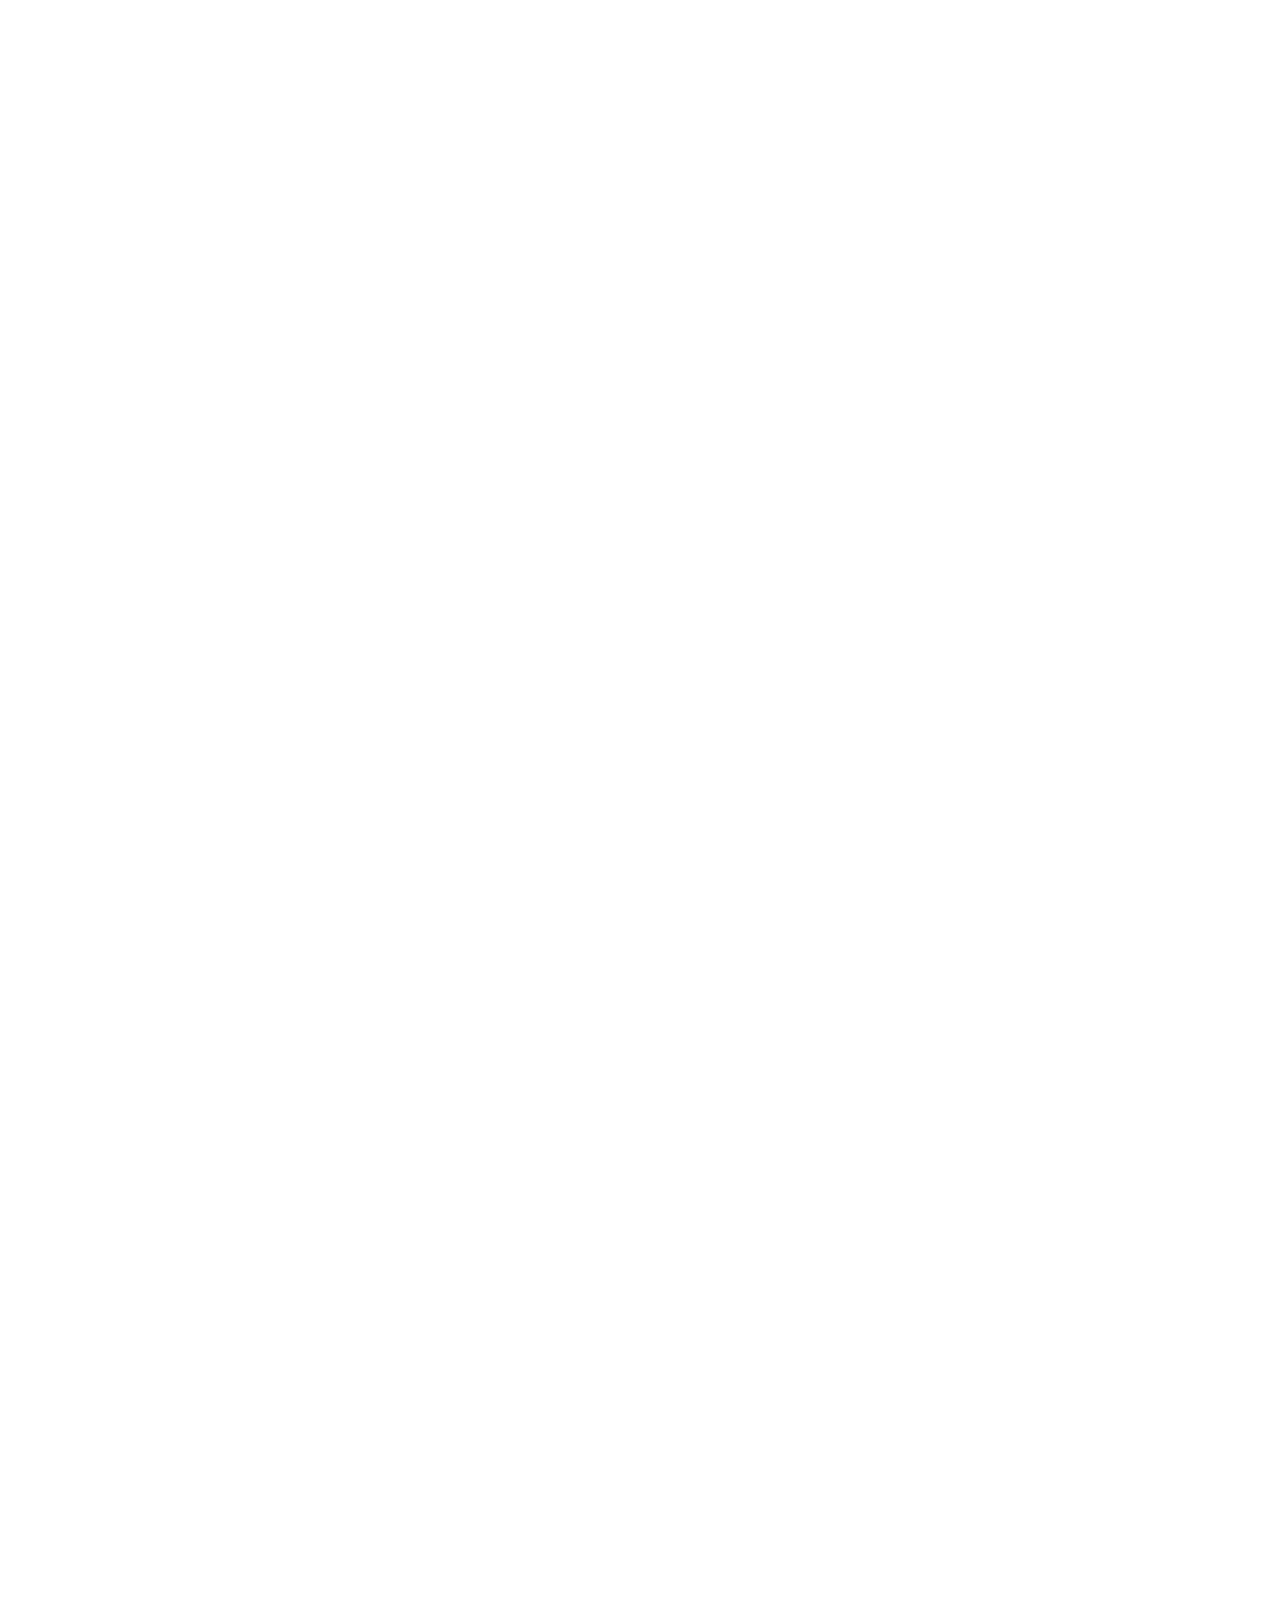
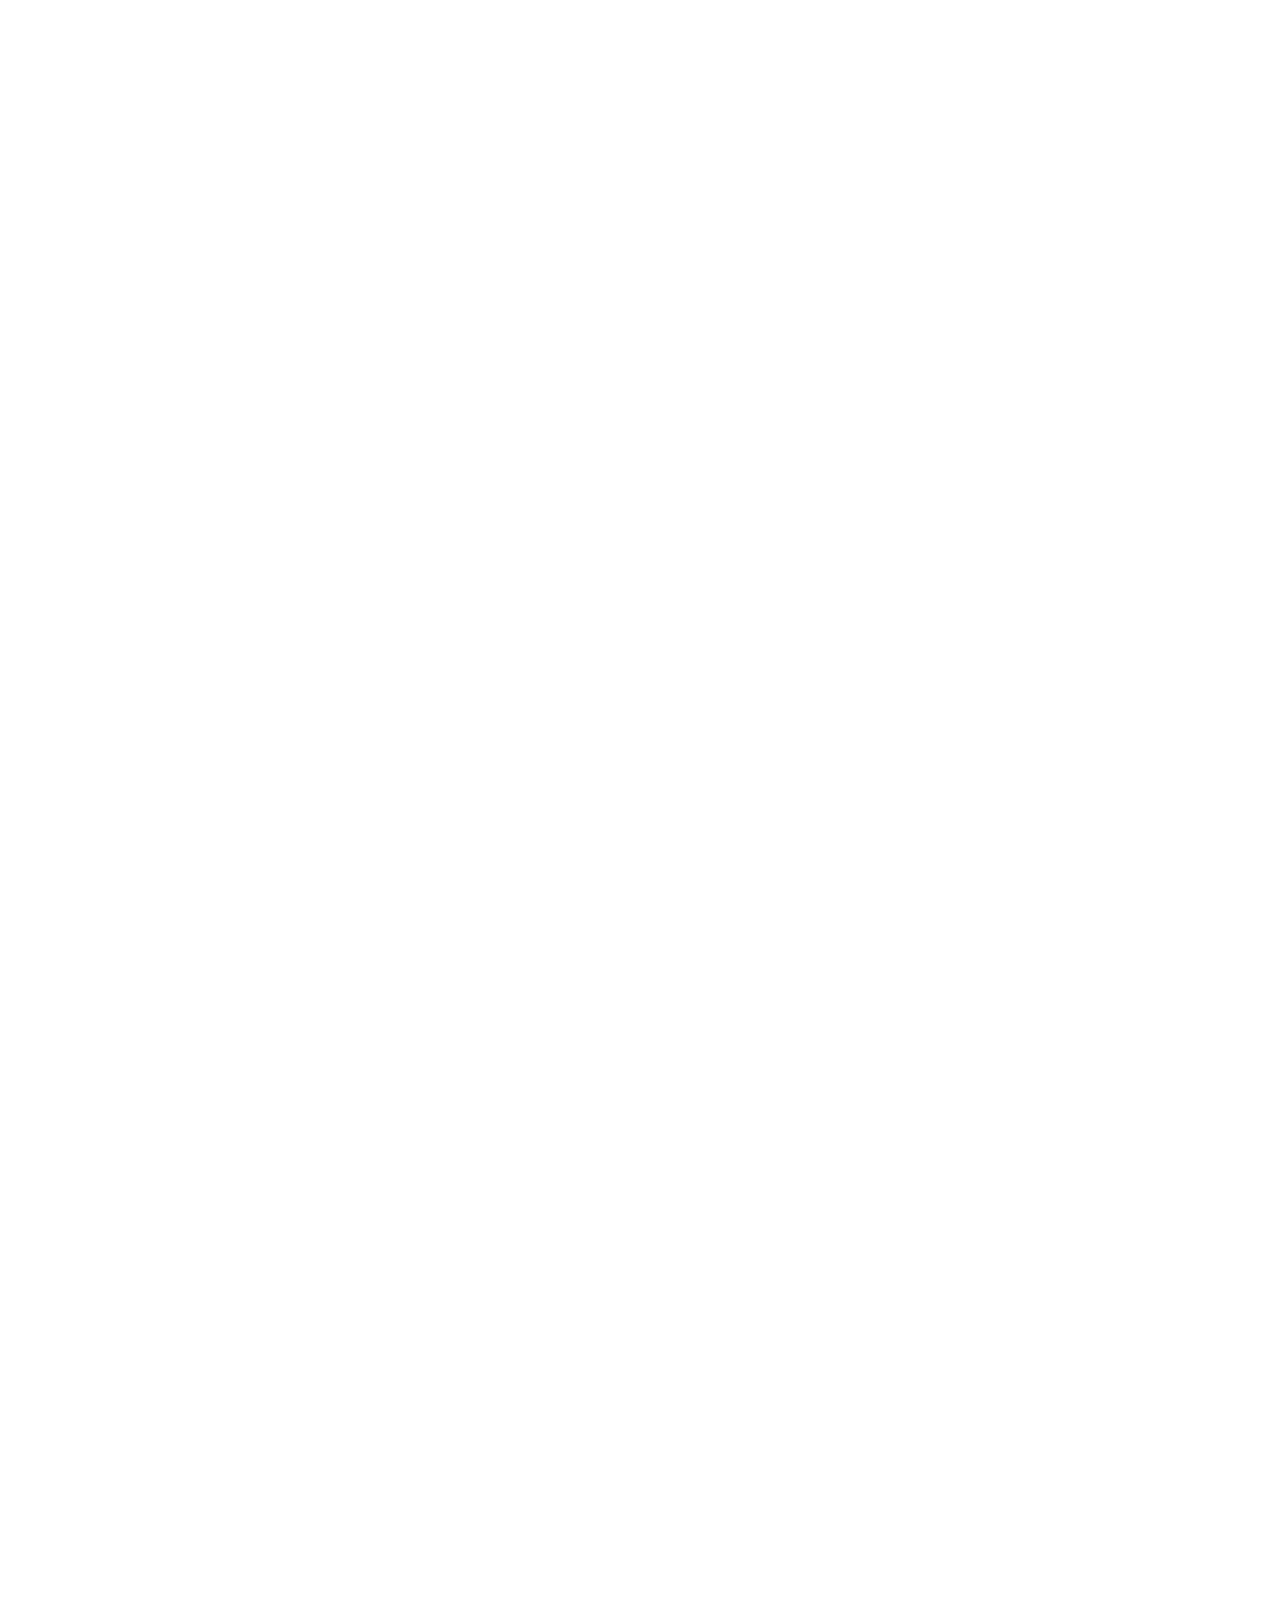
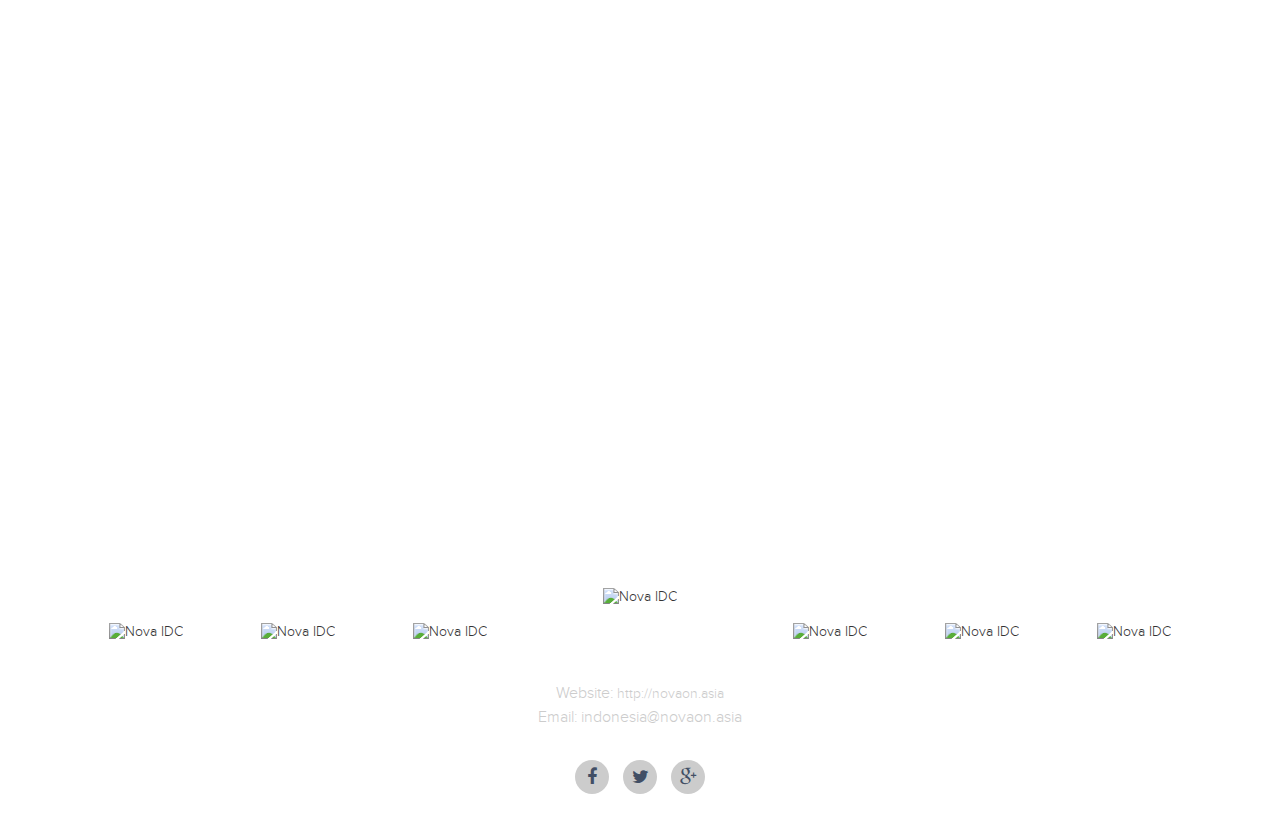
==== commit 213d06ee: "Revert "Merge remote-tracking branch 'origin/gh-pages'"" ====
--- a/index.html
+++ b/index.html
@@ -1,4 +1,3 @@
-<<<<<<< HEAD
 <html lang="vi">
   <head>
       <title>NovaAd Website</title>
@@ -297,63 +296,4 @@
       </script>
     <script type="text/javascript" src="assets/js/bootstrap.min.js"></script>
     </body>
-</html>
-=======
-<!DOCTYPE html>
-<html lang="en-us">
-  <head>
-    <meta charset="UTF-8">
-    <title>Novaad by nguyenvanuoc</title>
-    <meta name="viewport" content="width=device-width, initial-scale=1">
-    <link rel="stylesheet" type="text/css" href="stylesheets/normalize.css" media="screen">
-    <link href='https://fonts.googleapis.com/css?family=Open+Sans:400,700' rel='stylesheet' type='text/css'>
-    <link rel="stylesheet" type="text/css" href="stylesheets/stylesheet.css" media="screen">
-    <link rel="stylesheet" type="text/css" href="stylesheets/github-light.css" media="screen">
-  </head>
-  <body>
-    <section class="page-header">
-      <h1 class="project-name">Novaad</h1>
-      <h2 class="project-tagline"></h2>
-      <a href="https://github.com/nguyenvanuoc/Novaad" class="btn">View on GitHub</a>
-      <a href="https://github.com/nguyenvanuoc/Novaad/zipball/master" class="btn">Download .zip</a>
-      <a href="https://github.com/nguyenvanuoc/Novaad/tarball/master" class="btn">Download .tar.gz</a>
-    </section>
-
-    <section class="main-content">
-      <h3>
-<a id="welcome-to-github-pages" class="anchor" href="#welcome-to-github-pages" aria-hidden="true"><span aria-hidden="true" class="octicon octicon-link"></span></a>Welcome to GitHub Pages.</h3>
-
-<p>This automatic page generator is the easiest way to create beautiful pages for all of your projects. Author your page content here <a href="https://guides.github.com/features/mastering-markdown/">using GitHub Flavored Markdown</a>, select a template crafted by a designer, and publish. After your page is generated, you can check out the new <code>gh-pages</code> branch locally. If you’re using GitHub Desktop, simply sync your repository and you’ll see the new branch.</p>
-
-<h3>
-<a id="designer-templates" class="anchor" href="#designer-templates" aria-hidden="true"><span aria-hidden="true" class="octicon octicon-link"></span></a>Designer Templates</h3>
-
-<p>We’ve crafted some handsome templates for you to use. Go ahead and click 'Continue to layouts' to browse through them. You can easily go back to edit your page before publishing. After publishing your page, you can revisit the page generator and switch to another theme. Your Page content will be preserved.</p>
-
-<h3>
-<a id="creating-pages-manually" class="anchor" href="#creating-pages-manually" aria-hidden="true"><span aria-hidden="true" class="octicon octicon-link"></span></a>Creating pages manually</h3>
-
-<p>If you prefer to not use the automatic generator, push a branch named <code>gh-pages</code> to your repository to create a page manually. In addition to supporting regular HTML content, GitHub Pages support Jekyll, a simple, blog aware static site generator. Jekyll makes it easy to create site-wide headers and footers without having to copy them across every page. It also offers intelligent blog support and other advanced templating features.</p>
-
-<h3>
-<a id="authors-and-contributors" class="anchor" href="#authors-and-contributors" aria-hidden="true"><span aria-hidden="true" class="octicon octicon-link"></span></a>Authors and Contributors</h3>
-
-<p>You can <a href="https://help.github.com/articles/basic-writing-and-formatting-syntax/#mentioning-users-and-teams" class="user-mention">@mention</a> a GitHub username to generate a link to their profile. The resulting <code>&lt;a&gt;</code> element will link to the contributor’s GitHub Profile. For example: In 2007, Chris Wanstrath (<a href="https://github.com/defunkt" class="user-mention">@defunkt</a>), PJ Hyett (<a href="https://github.com/pjhyett" class="user-mention">@pjhyett</a>), and Tom Preston-Werner (<a href="https://github.com/mojombo" class="user-mention">@mojombo</a>) founded GitHub.</p>
-
-<h3>
-<a id="support-or-contact" class="anchor" href="#support-or-contact" aria-hidden="true"><span aria-hidden="true" class="octicon octicon-link"></span></a>Support or Contact</h3>
-
-<p>Having trouble with Pages? Check out our <a href="https://help.github.com/pages">documentation</a> or <a href="https://github.com/contact">contact support</a> and we’ll help you sort it out.</p>
-
-      <footer class="site-footer">
-        <span class="site-footer-owner"><a href="https://github.com/nguyenvanuoc/Novaad">Novaad</a> is maintained by <a href="https://github.com/nguyenvanuoc">nguyenvanuoc</a>.</span>
-
-        <span class="site-footer-credits">This page was generated by <a href="https://pages.github.com">GitHub Pages</a> using the <a href="https://github.com/jasonlong/cayman-theme">Cayman theme</a> by <a href="https://twitter.com/jasonlong">Jason Long</a>.</span>
-      </footer>
-
-    </section>
-
-  
-  </body>
-</html>
->>>>>>> origin/gh-pages
+</html>